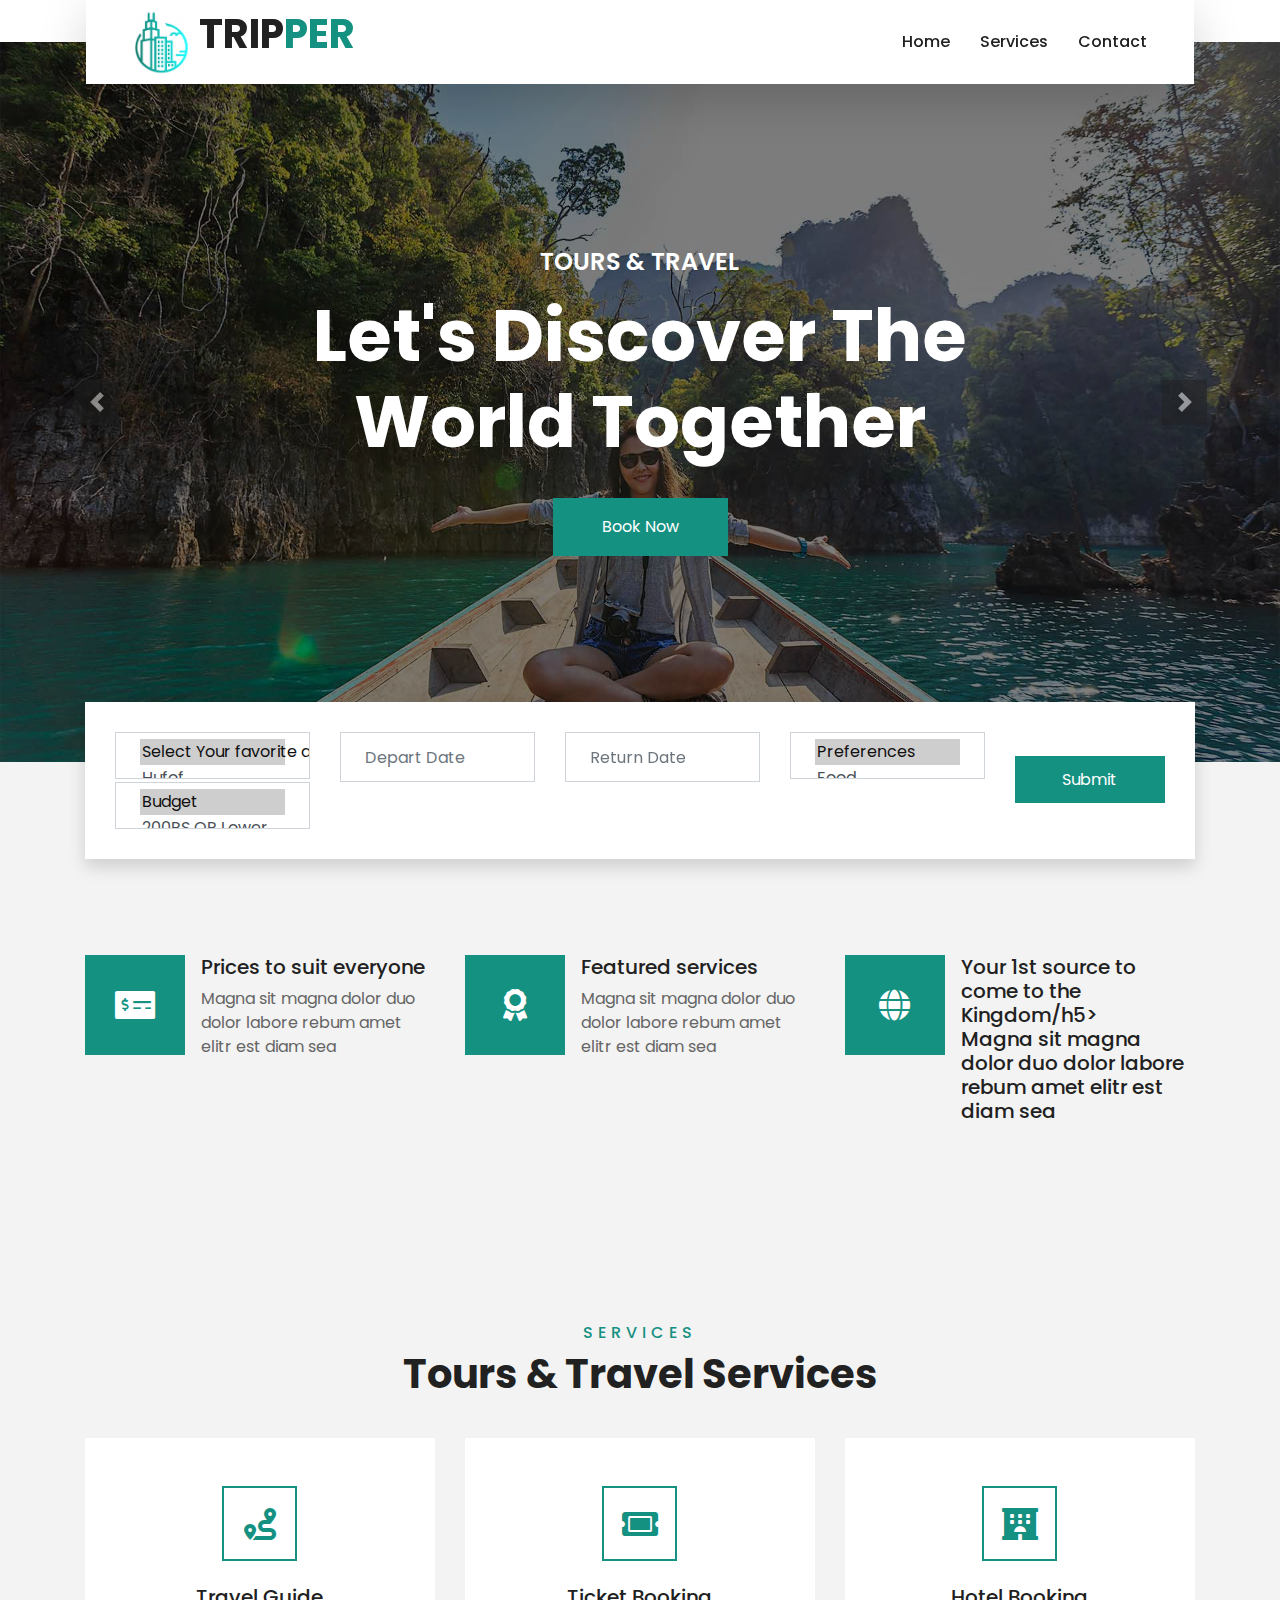
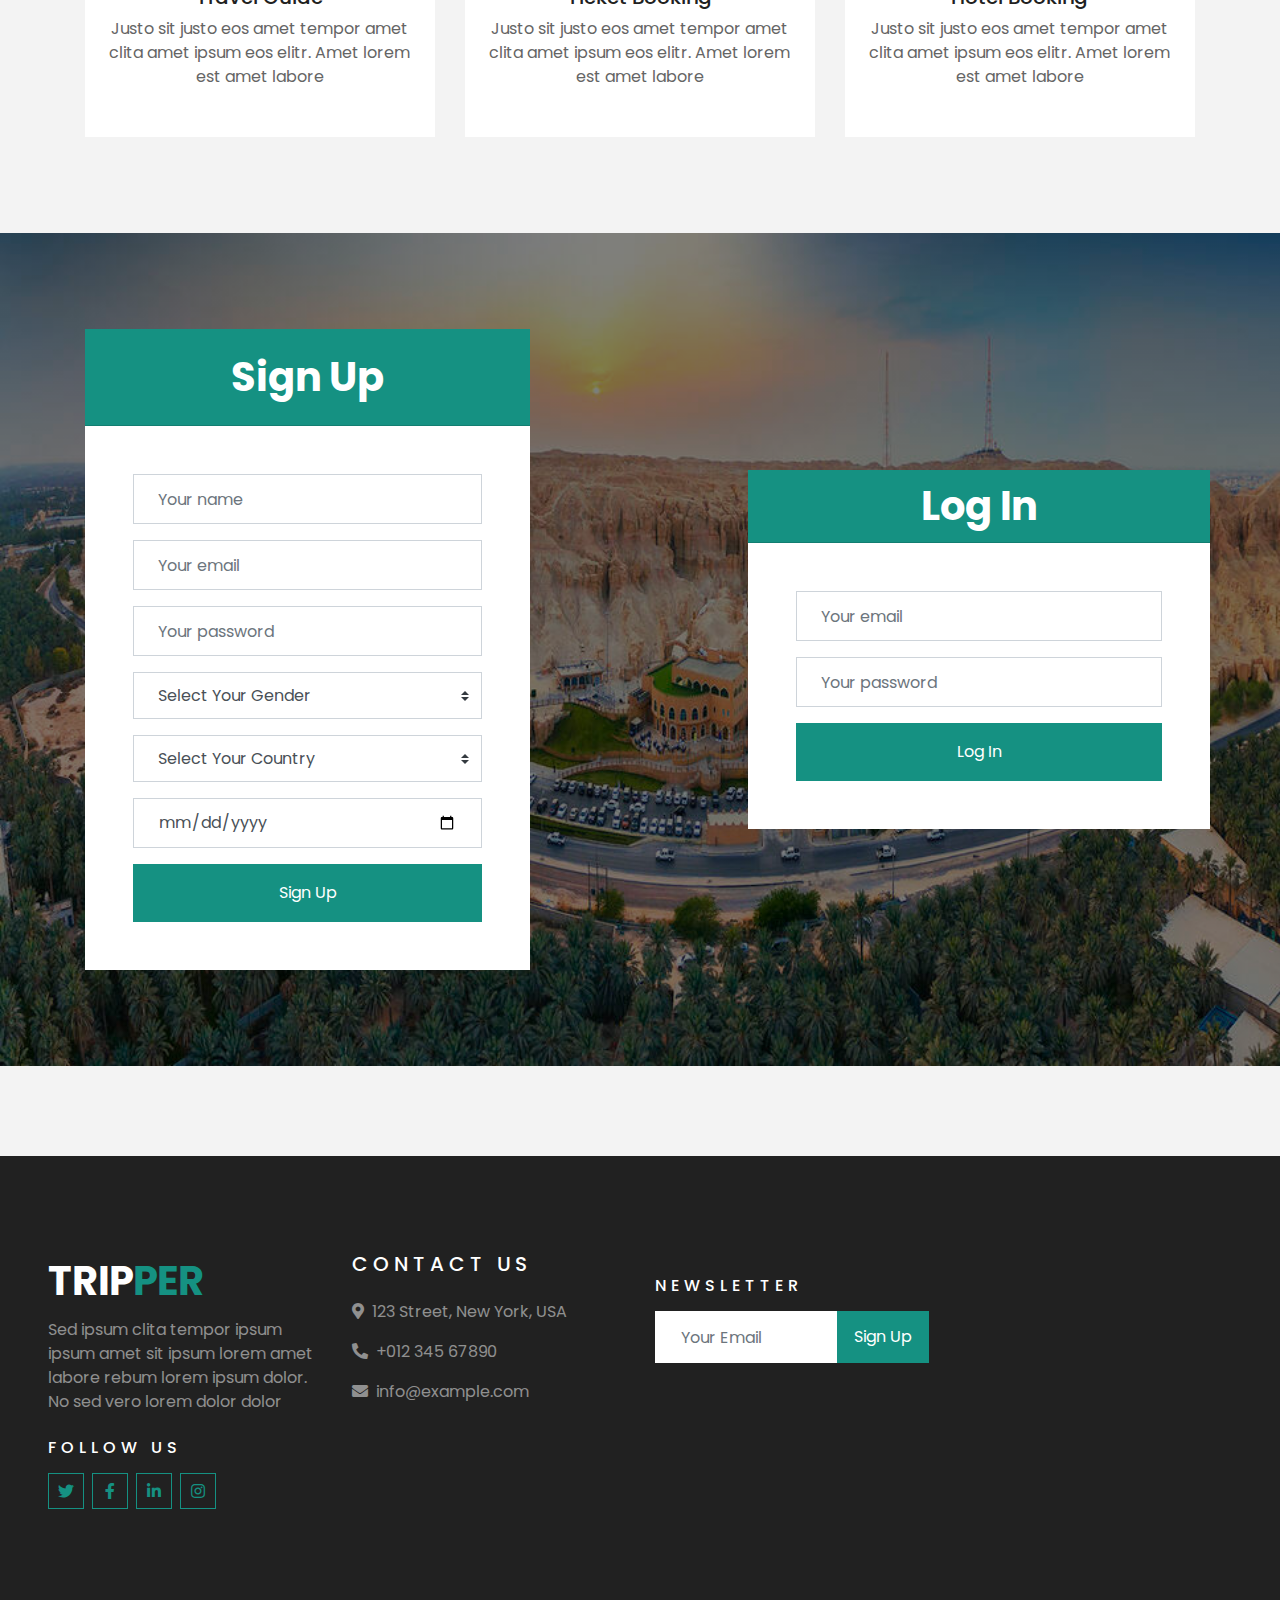
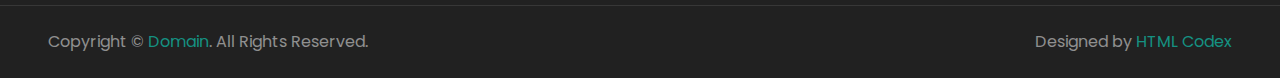
==== TripperTemplate/index.html @ 1fc5923b "Edit header" ====
<!DOCTYPE html>
<html lang="en">

<head>
    <meta charset="utf-8">
    <title>TRIPPER</title>
    <meta content="width=device-width, initial-scale=1.0" name="viewport">
    <meta content="Free HTML Templates" name="keywords">
    <meta content="Free HTML Templates" name="description">

    <!-- Favicon -->
    <link href="img/favicon.ico" rel="icon">

    <!-- Google Web Fonts -->
    <link rel="preconnect" href="https://fonts.gstatic.com">
    <link href="https://fonts.googleapis.com/css2?family=Poppins:wght@400;500;600;700&display=swap" rel="stylesheet"> 

    <!-- Font Awesome -->
    <link href="https://cdnjs.cloudflare.com/ajax/libs/font-awesome/5.10.0/css/all.min.css" rel="stylesheet">

    <!-- Libraries Stylesheet -->
    <link href="lib/owlcarousel/assets/owl.carousel.min.css" rel="stylesheet">
    <link href="lib/tempusdominus/css/tempusdominus-bootstrap-4.min.css" rel="stylesheet" />

    <!-- Customized Bootstrap Stylesheet -->
    <link href="css/style.css" rel="stylesheet">
</head>

<body>


    <!-- Navbar Start -->
    <div class="container-fluid position-relative nav-bar p-0">
        <div class="container-lg position-relative p-0 px-lg-3" style="z-index: 9;">
            <nav class="navbar navbar-expand-lg bg-light navbar-light shadow-lg py-3 py-lg-0 pl-3 pl-lg-5">
                <a href="" class="navbar-brand">
                    <div>
                        <img src="img/TripperLogoWithoutName.png" height="65px" width="55px" style="float: left; margin-right: 10px;">
                        <h1 class="m-0 text-primary" style="display: inline-block !important;"><span class="text-dark" style="display: inline-block!important;">TRIP</span>PER</h1>
                      </div>
                </a>
                <button type="button" class="navbar-toggler" data-toggle="collapse" data-target="#navbarCollapse">
                    <span class="navbar-toggler-icon"></span>
                </button>
                <div class="collapse navbar-collapse justify-content-between px-3" id="navbarCollapse">
                    <div class="navbar-nav ml-auto py-0">
                        <a href="index.html" class="nnav-item nav-link">Home</a>
                        <a href="service.html" class="nav-item nav-link">Services</a>
                        <a href="contact.html" class="nav-item nav-link">Contact</a>
                </div>
            </nav>
        </div>
    </div>
    <!-- Navbar End -->


    <!-- Carousel Start -->
    <div class="container-fluid p-0">
        <div id="header-carousel" class="carousel slide" data-ride="carousel">
            <div class="carousel-inner">
                <div class="carousel-item active">
                    <img class="w-100" src="img/carousel-1.jpg" alt="Image">
                    <div class="carousel-caption d-flex flex-column align-items-center justify-content-center">
                        <div class="p-3" style="max-width: 900px;">
                            <h4 class="text-white text-uppercase mb-md-3">Tours & Travel</h4>
                            <h1 class="display-3 text-white mb-md-4">Let's Discover The World Together</h1>
                            <a href="" class="btn btn-primary py-md-3 px-md-5 mt-2">Book Now</a>
                        </div>
                    </div>
                </div>
                <div class="carousel-item">
                    <img class="w-100" src="img/carousel-2.jpg" alt="Image">
                    <div class="carousel-caption d-flex flex-column align-items-center justify-content-center">
                        <div class="p-3" style="max-width: 900px;">
                            <h4 class="text-white text-uppercase mb-md-3">Tours & Travel</h4>
                            <h1 class="display-3 text-white mb-md-4">Discover Amazing Places With Us</h1>
                            <a href="" class="btn btn-primary py-md-3 px-md-5 mt-2">Book Now</a>
                        </div>
                    </div>
                </div>
            </div>
            <a class="carousel-control-prev" href="#header-carousel" data-slide="prev">
                <div class="btn btn-dark" style="width: 45px; height: 45px;">
                    <span class="carousel-control-prev-icon mb-n2"></span>
                </div>
            </a>
            <a class="carousel-control-next" href="#header-carousel" data-slide="next">
                <div class="btn btn-dark" style="width: 45px; height: 45px;">
                    <span class="carousel-control-next-icon mb-n2"></span>
                </div>
            </a>
        </div>
    </div>
    <!-- Carousel End -->


    <!-- Booking Start -->
    <div class="container-fluid booking mt-5 pb-5">
        <div class="container pb-5">
            <div class="bg-light shadow" style="padding: 30px;">
                <div class="row align-items-center" style="min-height: 60px;">
                    <div class="col-md-10">
                        <div class="row">
                            <div class="col-md-3">
                                <div class="mb-3 mb-md-0">
                                    <select class="custom-select px-4" style="height: 47px;" multiple>
                                        <option selected>Select Your favorite areas </option>
                                        <option value="Hufof">Hufof</option>
                                        <option value="Almubariz">Almubariz</option>
                                        <option value="Aleuyun">Aleuyun</option>
                                        <option value="Altaraf">Altaraf</option>
                                        <option value="Jafr">Jafr</option>
                                    </select>
                                </div>
                            </div>
                            <div class="col-md-3">
                                <div class="mb-3 mb-md-0">
                                    <div class="date" id="date1" data-target-input="nearest">
                                        <input type="text" class="form-control p-4 datetimepicker-input" placeholder="Depart Date" data-target="#date1" data-toggle="datetimepicker"/>
                                    </div>
                                </div>
                            </div>
                            <div class="col-md-3">
                                <div class="mb-3 mb-md-0">
                                    <div class="date" id="date2" data-target-input="nearest">
                                        <input type="text" class="form-control p-4 datetimepicker-input" placeholder="Return Date" data-target="#date2" data-toggle="datetimepicker"/>
                                    </div>
                                </div>
                            </div>
                            <div class="col-md-3">
                                <div class="mb-3 mb-md-0">
                                    <select class="custom-select px-4" style="height: 47px;" multiple>
                                        <option selected>Preferences</option>
                                        <option value="Food">Food</option>
                                        <option value="Sport">Sport</option>
                                        <option value="Entertainment">Entertainment</option>
                                        <option value="festival">festival</option>
                                    </select>
                                </div>
                            </div>
                            <div class="col-md-3">
                                <div class="mb-3 mb-md-0">
                                    <select class="custom-select px-4" style="height: 47px;" multiple>
                                        <option selected>Budget</option>
                                        <option value="Food">200RS OR Lower</option>
                                        <option value="Sport">Sport</option>
                                        <option value="Entertainment">Entertainment</option>
                                        <option value="festival">festival</option>
                                    </select>
                                </div>
                            </div>
                        </div>
                    </div>
                    <div class="col-md-2">
                        <button class="btn btn-primary btn-block" type="submit" style="height: 47px; margin-top: -2px;">Submit</button>
                    </div>
                </div>
            </div>
        </div>
    </div>
    <!-- Booking End -->

    <!-- Feature Start -->
    <div class="container-fluid pb-5">
        <div class="container pb-5">
            <div class="row">
                <div class="col-md-4">
                    <div class="d-flex mb-4 mb-lg-0">
                        <div class="d-flex flex-shrink-0 align-items-center justify-content-center bg-primary mr-3" style="height: 100px; width: 100px;">
                            <i class="fa fa-2x fa-money-check-alt text-white"></i>
                        </div>
                        <div class="d-flex flex-column">
                            <h5 class="">Prices to suit everyone</h5>
                            <p class="m-0">Magna sit magna dolor duo dolor labore rebum amet elitr est diam sea</p>
                        </div>
                    </div>
                </div>
                <div class="col-md-4">
                    <div class="d-flex mb-4 mb-lg-0">
                        <div class="d-flex flex-shrink-0 align-items-center justify-content-center bg-primary mr-3" style="height: 100px; width: 100px;">
                            <i class="fa fa-2x fa-award text-white"></i>
                        </div>
                        <div class="d-flex flex-column">
                            <h5 class="">Featured services</h5>
                            <p class="m-0">Magna sit magna dolor duo dolor labore rebum amet elitr est diam sea</p>
                        </div>
                    </div>
                </div>
                <div class="col-md-4">
                    <div class="d-flex mb-4 mb-lg-0">
                        <div class="d-flex flex-shrink-0 align-items-center justify-content-center bg-primary mr-3" style="height: 100px; width: 100px;">
                            <i class="fa fa-2x fa-globe text-white"></i>
                        </div>
                        <div class="d-flex flex-column">
                            <h5 class="">Your 1st source to come to the Kingdom/h5>
                            <p class="m-0">Magna sit magna dolor duo dolor labore rebum amet elitr est diam sea</p>
                        </div>
                    </div>
                </div>
            </div>
        </div>
    </div>
    <!-- Feature End -->



    <!-- Service Start -->
    <div class="container-fluid py-5">
        <div class="container pt-5 pb-3">
            <div class="text-center mb-3 pb-3">
                <h6 class="text-primary text-uppercase" style="letter-spacing: 5px;">Services</h6>
                <h1>Tours & Travel Services</h1>
            </div>
            <div class="row">
                <div class="col-lg-4 col-md-6 mb-4">
                    <div class="service-item bg-white text-center mb-2 py-5 px-4">
                        <i class="fa fa-2x fa-route mx-auto mb-4"></i>
                        <h5 class="mb-2">Travel Guide</h5>
                        <p class="m-0">Justo sit justo eos amet tempor amet clita amet ipsum eos elitr. Amet lorem est amet labore</p>
                    </div>
                </div>
                <div class="col-lg-4 col-md-6 mb-4">
                    <div class="service-item bg-white text-center mb-2 py-5 px-4">
                        <i class="fa fa-2x fa-ticket-alt mx-auto mb-4"></i>
                        <h5 class="mb-2">Ticket Booking</h5>
                        <p class="m-0">Justo sit justo eos amet tempor amet clita amet ipsum eos elitr. Amet lorem est amet labore</p>
                    </div>
                </div>
                <div class="col-lg-4 col-md-6 mb-4">
                    <div class="service-item bg-white text-center mb-2 py-5 px-4">
                        <i class="fa fa-2x fa-hotel mx-auto mb-4"></i>
                        <h5 class="mb-2">Hotel Booking</h5>
                        <p class="m-0">Justo sit justo eos amet tempor amet clita amet ipsum eos elitr. Amet lorem est amet labore</p>
                    </div>
                </div>
            </div>
        </div>
    </div>
    <!-- Service End -->


 
    <!-- Registration Start -->
    <div class="container-fluid bg-registration py-5"  >
        <div class="container py-5">
            <div class="row align-items-center">
                
                <div class="col-lg-5" >
                    <div class="card border-0">
                        <div class="card-header bg-primary text-center p-4">
                            <h1 class="text-white m-0">Sign Up </h1>
                        </div>
                        <div class="card-body rounded-bottom bg-white p-5">
                            <form>
                                <div class="form-group">
                                    <input type="text" class="form-control p-4" placeholder="Your name" required="required" />
                                </div>
                                <div class="form-group">
                                    <input type="email" class="form-control p-4" placeholder="Your email" required="required" />
                                </div>
                                <div class="form-group">
                                    <input type="password" class="form-control p-4" placeholder="Your password" required="required" />
                                </div>
                                <div class="form-group">
                                    <select class="custom-select px-4" style="height: 47px;">
                                        <option selected>Select Your Gender </option>
                                        <option value="1">Male</option>
                                        <option value="2">Female</option>
                                    </select>
                                </div>
                                <div class="form-group">
                                    <select class="custom-select px-4" style="height: 47px;">
                                    <option selected>Select Your Country </option>
                                    <option value="1">Saudi Arabia</option>
                                    <option value="2">Egypt</option>
                                    <option value="4">Qatar</option>
                                    <option value="5">United States</option>
                                    <option value="6">The UEA</option>
                                    </select>
                                </div>
                                <div class="form-group">
                                    <input type="date" class="form-control p-4" name="birthDay" id="birthDay"placeholder="Enter Your Birthday" required="required">
                            </div>
                                
                                <div>
                                    <button class="btn btn-primary btn-block py-3" type="submit">Sign Up</button>
                                </div>
                            </form>
                        </div>
                    </div>
                </div>
                <div class="card border-0" style="margin-left: auto;">
                    <div class="card-header bg-primary text-center p-44">
                        <h1 class="text-white m-0">Log In</h1>
                    </div>
                    <div class="card-body rounded-bottom bg-white p-5">
                        <form>
                            
                            <div class="form-group">
                                <input type="email" class="form-control p-4" placeholder="Your email" required="required" />
                            </div>
                            <div class="form-group">
                                <input type="password" class="form-control p-4" placeholder="Your password" required="required" />
                            </div>
                            
                            <div>
                                <button class="btn btn-primary btn-block py-3" type="submit">Log In</button>
                            </div>
                        </form>
                    </div>
                </div>
            </div>
        </div>
    </div>
    <!-- Registration End -->


    <!-- Footer Start -->
    <div class="container-fluid bg-dark text-white-50 py-5 px-sm-3 px-lg-5" style="margin-top: 90px;">
        <div class="row pt-5">
            <div class="col-lg-3 col-md-6 mb-5">
                <a href="" class="navbar-brand">
                    <h1 class="text-primary"><span class="text-white">TRIP</span>PER</h1>
                </a>
                <p>Sed ipsum clita tempor ipsum ipsum amet sit ipsum lorem amet labore rebum lorem ipsum dolor. No sed vero lorem dolor dolor</p>
                <h6 class="text-white text-uppercase mt-4 mb-3" style="letter-spacing: 5px;">Follow Us</h6>
                <div class="d-flex justify-content-start">
                    <a class="btn btn-outline-primary btn-square mr-2" href="#"><i class="fab fa-twitter"></i></a>
                    <a class="btn btn-outline-primary btn-square mr-2" href="#"><i class="fab fa-facebook-f"></i></a>
                    <a class="btn btn-outline-primary btn-square mr-2" href="#"><i class="fab fa-linkedin-in"></i></a>
                    <a class="btn btn-outline-primary btn-square" href="#"><i class="fab fa-instagram"></i></a>
                </div>
            </div>
            <div class="col-lg-3 col-md-6 mb-5">
                <h5 class="text-white text-uppercase mb-4" style="letter-spacing: 5px;">Contact Us</h5>
                <p><i class="fa fa-map-marker-alt mr-2"></i>123 Street, New York, USA</p>
                <p><i class="fa fa-phone-alt mr-2"></i>+012 345 67890</p>
                <p><i class="fa fa-envelope mr-2"></i>info@example.com</p>
                
            </div><div class="col-lg-3 col-md-6 mb-5">
                
                <h6 class="text-white text-uppercase mt-4 mb-3" style="letter-spacing: 5px;">Newsletter</h6>
                <div class="w-100">
                    <div class="input-group">
                        <input type="text" class="form-control border-light" style="padding: 25px;" placeholder="Your Email">
                        <div class="input-group-append">
                            <button class="btn btn-primary px-3">Sign Up</button>
                        </div>
                    </div>
                </div>
            </div>
        </div>
    </div>
    <div class="container-fluid bg-dark text-white border-top py-4 px-sm-3 px-md-5" style="border-color: rgba(256, 256, 256, .1) !important;">
        <div class="row">
            <div class="col-lg-6 text-center text-md-left mb-3 mb-md-0">
                <p class="m-0 text-white-50">Copyright &copy; <a href="#">Domain</a>. All Rights Reserved.</a>
                </p>
            </div>
            <div class="col-lg-6 text-center text-md-right">
                <p class="m-0 text-white-50">Designed by <a href="https://htmlcodex.com">HTML Codex</a>
                </p>
            </div>
        </div>
    </div>
    <!-- Footer End -->


    <!-- Back to Top -->
    <a href="#" class="btn btn-lg btn-primary btn-lg-square back-to-top"><i class="fa fa-angle-double-up"></i></a>


    <!-- JavaScript Libraries -->
    <script src="https://code.jquery.com/jquery-3.4.1.min.js"></script>
    <script src="https://stackpath.bootstrapcdn.com/bootstrap/4.4.1/js/bootstrap.bundle.min.js"></script>
    <script src="lib/easing/easing.min.js"></script>
    <script src="lib/owlcarousel/owl.carousel.min.js"></script>
    <script src="lib/tempusdominus/js/moment.min.js"></script>
    <script src="lib/tempusdominus/js/moment-timezone.min.js"></script>
    <script src="lib/tempusdominus/js/tempusdominus-bootstrap-4.min.js"></script>

    <!-- Contact Javascript File -->
    <script src="mail/jqBootstrapValidation.min.js"></script>
    <script src="mail/contact.js"></script>

    <!-- Template Javascript -->
    <script src="js/main.js"></script>
</body>
</html>
---- TripperTemplate/css/style.css ----
:root {
  --blue: #007bff;
  --indigo: #6610f2;
  --purple: #6f42c1;
  --pink: #e83e8c;
  --red: #dc3545;
  --orange: #fd7e14;
  --yellow: #ffc107;
  --green:whitesmoke;
  --teal: #20c997;
  --cyan: #17a2b8;
  --white: #fff;
  --gray: #6c757d;
  --gray-dark: #343a40;
  --primary:#159182;
  --secondary: #f4faec;
  --success:whitesmoke;
  --info: #17a2b8;
  --warning: #ffc107;
  --danger: #dc3545;
  --light: #FFFFFF;
  --dark: #212121;
  --breakpoint-xs: 0;
  --breakpoint-sm: 576px;
  --breakpoint-md: 768px;
  --breakpoint-lg: 992px;
  --breakpoint-xl: 1200px;
  --font-family-sans-serif: "Poppins", sans-serif;
  --font-family-monospace: SFMono-Regular, Menlo, Monaco, Consolas, "Liberation Mono", "Courier New", monospace;
}

*,
*::before,
*::after {
  box-sizing: border-box;
}

html {
  font-family: sans-serif;
  line-height: 1.15;
  -webkit-text-size-adjust: 100%;
  -webkit-tap-highlight-color: rgba(0, 0, 0, 0);
}

article, aside, figcaption, figure, footer, header, hgroup, main, nav, section {
  display: block;
}

body {
  margin: 0;
  font-family: "Poppins", sans-serif;
  font-size: 1rem;
  font-weight: 400;
  line-height: 1.5;
  color: #656565;
  text-align: left;
  background-color: #F3F3F3;
}

[tabindex="-1"]:focus:not(:focus-visible) {
  outline: 0 !important;
}

hr {
  box-sizing: content-box;
  height: 0;
  overflow: visible;
}

h1, h2, h3, h4, h5, h6 {
  margin-top: 0;
  margin-bottom: 0.5rem;
}

p {
  margin-top: 0;
  margin-bottom: 1rem;
}

abbr[title],
abbr[data-original-title] {
  text-decoration: underline;
  text-decoration: underline dotted;
  cursor: help;
  border-bottom: 0;
  text-decoration-skip-ink: none;
}

address {
  margin-bottom: 1rem;
  font-style: normal;
  line-height: inherit;
}

ol,
ul,
dl {
  margin-top: 0;
  margin-bottom: 1rem;
}

ol ol,
ul ul,
ol ul,
ul ol {
  margin-bottom: 0;
}

dt {
  font-weight: 700;
}

dd {
  margin-bottom: .5rem;
  margin-left: 0;
}

blockquote {
  margin: 0 0 1rem;
}

b,
strong {
  font-weight: bolder;
}

small {
  font-size: 80%;
}

sub,
sup {
  position: relative;
  font-size: 75%;
  line-height: 0;
  vertical-align: baseline;
}

sub {
  bottom: -.25em;
}

sup {
  top: -.5em;
}

a {
  color:#159182;
  text-decoration: none;
  background-color: transparent;
}

a:hover {
  color: #19c0b8;
  text-decoration: underline;
}

a:not([href]):not([class]) {
  color: inherit;
  text-decoration: none;
}

a:not([href]):not([class]):hover {
  color: inherit;
  text-decoration: none;
}

pre,
code,
kbd,
samp {
  font-family: SFMono-Regular, Menlo, Monaco, Consolas, "Liberation Mono", "Courier New", monospace;
  font-size: 1em;
}

pre {
  margin-top: 0;
  margin-bottom: 1rem;
  overflow: auto;
  -ms-overflow-style: scrollbar;
}

figure {
  margin: 0 0 1rem;
}

img {
  vertical-align: middle;
  border-style: none;
}

svg {
  overflow: hidden;
  vertical-align: middle;
}

table {
  border-collapse: collapse;
}

caption {
  padding-top: 0.75rem;
  padding-bottom: 0.75rem;
  color: #6c757d;
  text-align: left;
  caption-side: bottom;
}

th {
  text-align: inherit;
  text-align: -webkit-match-parent;
}

label {
  display: inline-block;
  margin-bottom: 0.5rem;
}

button {
  border-radius: 0;
}

button:focus {
  outline: 1px dotted;
  outline: 5px auto -webkit-focus-ring-color;
}

input,
button,
select,
optgroup,
textarea {
  margin: 0;
  font-family: inherit;
  font-size: inherit;
  line-height: inherit;
}

button,
input {
  overflow: visible;
}

button,
select {
  text-transform: none;
}

[role="button"] {
  cursor: pointer;
}

select {
  word-wrap: normal;
}

button,
[type="button"],
[type="reset"],
[type="submit"] {
  -webkit-appearance: button;
}

button:not(:disabled),
[type="button"]:not(:disabled),
[type="reset"]:not(:disabled),
[type="submit"]:not(:disabled) {
  cursor: pointer;
}

button::-moz-focus-inner,
[type="button"]::-moz-focus-inner,
[type="reset"]::-moz-focus-inner,
[type="submit"]::-moz-focus-inner {
  padding: 0;
  border-style: none;
}

input[type="radio"],
input[type="checkbox"] {
  box-sizing: border-box;
  padding: 0;
}

textarea {
  overflow: auto;
  resize: vertical;
}

fieldset {
  min-width: 0;
  padding: 0;
  margin: 0;
  border: 0;
}

legend {
  display: block;
  width: 100%;
  max-width: 100%;
  padding: 0;
  margin-bottom: .5rem;
  font-size: 1.5rem;
  line-height: inherit;
  color: inherit;
  white-space: normal;
}

@media (max-width: 1200px) {
  legend {
    font-size: calc(1.275rem + 0.3vw) ;
  }
}

progress {
  vertical-align: baseline;
}

[type="number"]::-webkit-inner-spin-button,
[type="number"]::-webkit-outer-spin-button {
  height: auto;
}

[type="search"] {
  outline-offset: -2px;
  -webkit-appearance: none;
}

[type="search"]::-webkit-search-decoration {
  -webkit-appearance: none;
}

::-webkit-file-upload-button {
  font: inherit;
  -webkit-appearance: button;
}

output {
  display: inline-block;
}

summary {
  display: list-item;
  cursor: pointer;
}

template {
  display: none;
}

[hidden] {
  display: none !important;
}

h1, h2, h3, h4, h5, h6,
.h1, .h2, .h3, .h4, .h5, .h6 {
  margin-bottom: 0.5rem;
  font-weight: 500;
  line-height: 1.2;
  color: #212121;
}

h1, .h1 {
  font-size: 2.5rem;
}

@media (max-width: 1200px) {
  h1, .h1 {
    font-size: calc(1.375rem + 1.5vw) ;
  }
}

h2, .h2 {
  font-size: 2rem;
}

@media (max-width: 1200px) {
  h2, .h2 {
    font-size: calc(1.325rem + 0.9vw) ;
  }
}

h3, .h3 {
  font-size: 1.75rem;
}

@media (max-width: 1200px) {
  h3, .h3 {
    font-size: calc(1.3rem + 0.6vw) ;
  }
}

h4, .h4 {
  font-size: 1.5rem;
}

@media (max-width: 1200px) {
  h4, .h4 {
    font-size: calc(1.275rem + 0.3vw) ;
  }
}

h5, .h5 {
  font-size: 1.25rem;
}

h6, .h6 {
  font-size: 1rem;
}

.lead {
  font-size: 1.25rem;
  font-weight: 300;
}

.display-1 {
  font-size: 6rem;
  font-weight: 300;
  line-height: 1.2;
}

@media (max-width: 1200px) {
  .display-1 {
    font-size: calc(1.725rem + 5.7vw) ;
  }
}

.display-2 {
  font-size: 5.5rem;
  font-weight: 300;
  line-height: 1.2;
}

@media (max-width: 1200px) {
  .display-2 {
    font-size: calc(1.675rem + 5.1vw) ;
  }
}

.display-3 {
  font-size: 4.5rem;
  font-weight: 300;
  line-height: 1.2;
}

@media (max-width: 1200px) {
  .display-3 {
    font-size: calc(1.575rem + 3.9vw) ;
  }
}

.display-4 {
  font-size: 3.5rem;
  font-weight: 300;
  line-height: 1.2;
}

@media (max-width: 1200px) {
  .display-4 {
    font-size: calc(1.475rem + 2.7vw) ;
  }
}

hr {
  margin-top: 1rem;
  margin-bottom: 1rem;
  border: 0;
  border-top: 1px solid rgba(0, 0, 0, 0.1);
}

small,
.small {
  font-size: 80%;
  font-weight: 400;
}

mark,
.mark {
  padding: 0.2em;
  background-color: #fcf8e3;
}

.list-unstyled {
  padding-left: 0;
  list-style: none;
}

.list-inline {
  padding-left: 0;
  list-style: none;
}

.list-inline-item {
  display: inline-block;
}

.list-inline-item:not(:last-child) {
  margin-right: 0.5rem;
}

.initialism {
  font-size: 90%;
  text-transform: uppercase;
}

.blockquote {
  margin-bottom: 1rem;
  font-size: 1.25rem;
}

.blockquote-footer {
  display: block;
  font-size: 80%;
  color: #6c757d;
}

.blockquote-footer::before {
  content: "\2014\00A0";
}

.img-fluid {
  max-width: 100%;
  height: auto;
}

.img-thumbnail {
  padding: 0.25rem;
  background-color: #F3F3F3;
  border: 1px solid #dee2e6;
  max-width: 100%;
  height: auto;
}

.figure {
  display: inline-block;
}

.figure-img {
  margin-bottom: 0.5rem;
  line-height: 1;
}

.figure-caption {
  font-size: 90%;
  color: #6c757d;
}

code {
  font-size: 87.5%;
  color: #e83e8c;
  word-wrap: break-word;
}

a > code {
  color: inherit;
}

kbd {
  padding: 0.2rem 0.4rem;
  font-size: 87.5%;
  color: #fff;
  background-color: #212529;
}

kbd kbd {
  padding: 0;
  font-size: 100%;
  font-weight: 700;
}

pre {
  display: block;
  font-size: 87.5%;
  color: #212529;
}

pre code {
  font-size: inherit;
  color: inherit;
  word-break: normal;
}

.pre-scrollable {
  max-height: 340px;
  overflow-y: scroll;
}

.container,
.container-fluid,
.container-sm,
.container-md,
.container-lg,
.container-xl {
  width: 100%;
  padding-right: 15px;
  padding-left: 15px;
  margin-right: auto;
  margin-left: auto;
}

@media (min-width: 576px) {
  .container, .container-sm {
    max-width: 540px;
  }
}

@media (min-width: 768px) {
  .container, .container-sm, .container-md {
    max-width: 720px;
  }
}

@media (min-width: 992px) {
  .container, .container-sm, .container-md, .container-lg {
    max-width: 960px;
  }
}

@media (min-width: 1200px) {
  .container, .container-sm, .container-md, .container-lg, .container-xl {
    max-width: 1140px;
  }
}

.row {
  display: flex;
  flex-wrap: wrap;
  margin-right: -15px;
  margin-left: -15px;
}

.no-gutters {
  margin-right: 0;
  margin-left: 0;
}

.no-gutters > .col,
.no-gutters > [class*="col-"] {
  padding-right: 0;
  padding-left: 0;
}

.col-1, .col-2, .col-3, .col-4, .col-5, .col-6, .col-7, .col-8, .col-9, .col-10, .col-11, .col-12, .col,
.col-auto, .col-sm-1, .col-sm-2, .col-sm-3, .col-sm-4, .col-sm-5, .col-sm-6, .col-sm-7, .col-sm-8, .col-sm-9, .col-sm-10, .col-sm-11, .col-sm-12, .col-sm,
.col-sm-auto, .col-md-1, .col-md-2, .col-md-3, .col-md-4, .col-md-5, .col-md-6, .col-md-7, .col-md-8, .col-md-9, .col-md-10, .col-md-11, .col-md-12, .col-md,
.col-md-auto, .col-lg-1, .col-lg-2, .col-lg-3, .col-lg-4, .col-lg-5, .col-lg-6, .col-lg-7, .col-lg-8, .col-lg-9, .col-lg-10, .col-lg-11, .col-lg-12, .col-lg,
.col-lg-auto, .col-xl-1, .col-xl-2, .col-xl-3, .col-xl-4, .col-xl-5, .col-xl-6, .col-xl-7, .col-xl-8, .col-xl-9, .col-xl-10, .col-xl-11, .col-xl-12, .col-xl,
.col-xl-auto {
  position: relative;
  width: 100%;
  padding-right: 15px;
  padding-left: 15px;
}

.col {
  flex-basis: 0;
  flex-grow: 1;
  max-width: 100%;
}

.row-cols-1 > * {
  flex: 0 0 100%;
  max-width: 100%;
}

.row-cols-2 > * {
  flex: 0 0 50%;
  max-width: 50%;
}

.row-cols-3 > * {
  flex: 0 0 33.33333%;
  max-width: 33.33333%;
}

.row-cols-4 > * {
  flex: 0 0 25%;
  max-width: 25%;
}

.row-cols-5 > * {
  flex: 0 0 20%;
  max-width: 20%;
}

.row-cols-6 > * {
  flex: 0 0 16.66667%;
  max-width: 16.66667%;
}

.col-auto {
  flex: 0 0 auto;
  width: auto;
  max-width: 100%;
}

.col-1 {
  flex: 0 0 8.33333%;
  max-width: 8.33333%;
}

.col-2 {
  flex: 0 0 16.66667%;
  max-width: 16.66667%;
}

.col-3 {
  flex: 0 0 25%;
  max-width: 25%;
}

.col-4 {
  flex: 0 0 33.33333%;
  max-width: 33.33333%;
}

.col-5 {
  flex: 0 0 41.66667%;
  max-width: 41.66667%;
}

.col-6 {
  flex: 0 0 50%;
  max-width: 50%;
}

.col-7 {
  flex: 0 0 58.33333%;
  max-width: 58.33333%;
}

.col-8 {
  flex: 0 0 66.66667%;
  max-width: 66.66667%;
}

.col-9 {
  flex: 0 0 75%;
  max-width: 75%;
}

.col-10 {
  flex: 0 0 83.33333%;
  max-width: 83.33333%;
}

.col-11 {
  flex: 0 0 91.66667%;
  max-width: 91.66667%;
}

.col-12 {
  flex: 0 0 100%;
  max-width: 100%;
}

.order-first {
  order: -1;
}

.order-last {
  order: 13;
}

.order-0 {
  order: 0;
}

.order-1 {
  order: 1;
}

.order-2 {
  order: 2;
}

.order-3 {
  order: 3;
}

.order-4 {
  order: 4;
}

.order-5 {
  order: 5;
}

.order-6 {
  order: 6;
}

.order-7 {
  order: 7;
}

.order-8 {
  order: 8;
}

.order-9 {
  order: 9;
}

.order-10 {
  order: 10;
}

.order-11 {
  order: 11;
}

.order-12 {
  order: 12;
}

.offset-1 {
  margin-left: 8.33333%;
}

.offset-2 {
  margin-left: 16.66667%;
}

.offset-3 {
  margin-left: 25%;
}

.offset-4 {
  margin-left: 33.33333%;
}

.offset-5 {
  margin-left: 41.66667%;
}

.offset-6 {
  margin-left: 50%;
}

.offset-7 {
  margin-left: 58.33333%;
}

.offset-8 {
  margin-left: 66.66667%;
}

.offset-9 {
  margin-left: 75%;
}

.offset-10 {
  margin-left: 83.33333%;
}

.offset-11 {
  margin-left: 91.66667%;
}

@media (min-width: 576px) {
  .col-sm {
    flex-basis: 0;
    flex-grow: 1;
    max-width: 100%;
  }
  .row-cols-sm-1 > * {
    flex: 0 0 100%;
    max-width: 100%;
  }
  .row-cols-sm-2 > * {
    flex: 0 0 50%;
    max-width: 50%;
  }
  .row-cols-sm-3 > * {
    flex: 0 0 33.33333%;
    max-width: 33.33333%;
  }
  .row-cols-sm-4 > * {
    flex: 0 0 25%;
    max-width: 25%;
  }
  .row-cols-sm-5 > * {
    flex: 0 0 20%;
    max-width: 20%;
  }
  .row-cols-sm-6 > * {
    flex: 0 0 16.66667%;
    max-width: 16.66667%;
  }
  .col-sm-auto {
    flex: 0 0 auto;
    width: auto;
    max-width: 100%;
  }
  .col-sm-1 {
    flex: 0 0 8.33333%;
    max-width: 8.33333%;
  }
  .col-sm-2 {
    flex: 0 0 16.66667%;
    max-width: 16.66667%;
  }
  .col-sm-3 {
    flex: 0 0 25%;
    max-width: 25%;
  }
  .col-sm-4 {
    flex: 0 0 33.33333%;
    max-width: 33.33333%;
  }
  .col-sm-5 {
    flex: 0 0 41.66667%;
    max-width: 41.66667%;
  }
  .col-sm-6 {
    flex: 0 0 50%;
    max-width: 50%;
  }
  .col-sm-7 {
    flex: 0 0 58.33333%;
    max-width: 58.33333%;
  }
  .col-sm-8 {
    flex: 0 0 66.66667%;
    max-width: 66.66667%;
  }
  .col-sm-9 {
    flex: 0 0 75%;
    max-width: 75%;
  }
  .col-sm-10 {
    flex: 0 0 83.33333%;
    max-width: 83.33333%;
  }
  .col-sm-11 {
    flex: 0 0 91.66667%;
    max-width: 91.66667%;
  }
  .col-sm-12 {
    flex: 0 0 100%;
    max-width: 100%;
  }
  .order-sm-first {
    order: -1;
  }
  .order-sm-last {
    order: 13;
  }
  .order-sm-0 {
    order: 0;
  }
  .order-sm-1 {
    order: 1;
  }
  .order-sm-2 {
    order: 2;
  }
  .order-sm-3 {
    order: 3;
  }
  .order-sm-4 {
    order: 4;
  }
  .order-sm-5 {
    order: 5;
  }
  .order-sm-6 {
    order: 6;
  }
  .order-sm-7 {
    order: 7;
  }
  .order-sm-8 {
    order: 8;
  }
  .order-sm-9 {
    order: 9;
  }
  .order-sm-10 {
    order: 10;
  }
  .order-sm-11 {
    order: 11;
  }
  .order-sm-12 {
    order: 12;
  }
  .offset-sm-0 {
    margin-left: 0;
  }
  .offset-sm-1 {
    margin-left: 8.33333%;
  }
  .offset-sm-2 {
    margin-left: 16.66667%;
  }
  .offset-sm-3 {
    margin-left: 25%;
  }
  .offset-sm-4 {
    margin-left: 33.33333%;
  }
  .offset-sm-5 {
    margin-left: 41.66667%;
  }
  .offset-sm-6 {
    margin-left: 50%;
  }
  .offset-sm-7 {
    margin-left: 58.33333%;
  }
  .offset-sm-8 {
    margin-left: 66.66667%;
  }
  .offset-sm-9 {
    margin-left: 75%;
  }
  .offset-sm-10 {
    margin-left: 83.33333%;
  }
  .offset-sm-11 {
    margin-left: 91.66667%;
  }
}

@media (min-width: 768px) {
  .col-md {
    flex-basis: 0;
    flex-grow: 1;
    max-width: 100%;
  }
  .row-cols-md-1 > * {
    flex: 0 0 100%;
    max-width: 100%;
  }
  .row-cols-md-2 > * {
    flex: 0 0 50%;
    max-width: 50%;
  }
  .row-cols-md-3 > * {
    flex: 0 0 33.33333%;
    max-width: 33.33333%;
  }
  .row-cols-md-4 > * {
    flex: 0 0 25%;
    max-width: 25%;
  }
  .row-cols-md-5 > * {
    flex: 0 0 20%;
    max-width: 20%;
  }
  .row-cols-md-6 > * {
    flex: 0 0 16.66667%;
    max-width: 16.66667%;
  }
  .col-md-auto {
    flex: 0 0 auto;
    width: auto;
    max-width: 100%;
  }
  .col-md-1 {
    flex: 0 0 8.33333%;
    max-width: 8.33333%;
  }
  .col-md-2 {
    flex: 0 0 16.66667%;
    max-width: 16.66667%;
  }
  .col-md-3 {
    flex: 0 0 25%;
    max-width: 25%;
  }
  .col-md-4 {
    flex: 0 0 33.33333%;
    max-width: 33.33333%;
  }
  .col-md-5 {
    flex: 0 0 41.66667%;
    max-width: 41.66667%;
  }
  .col-md-6 {
    flex: 0 0 50%;
    max-width: 50%;
  }
  .col-md-7 {
    flex: 0 0 58.33333%;
    max-width: 58.33333%;
  }
  .col-md-8 {
    flex: 0 0 66.66667%;
    max-width: 66.66667%;
  }
  .col-md-9 {
    flex: 0 0 75%;
    max-width: 75%;
  }
  .col-md-10 {
    flex: 0 0 83.33333%;
    max-width: 83.33333%;
  }
  .col-md-11 {
    flex: 0 0 91.66667%;
    max-width: 91.66667%;
  }
  .col-md-12 {
    flex: 0 0 100%;
    max-width: 100%;
  }
  .order-md-first {
    order: -1;
  }
  .order-md-last {
    order: 13;
  }
  .order-md-0 {
    order: 0;
  }
  .order-md-1 {
    order: 1;
  }
  .order-md-2 {
    order: 2;
  }
  .order-md-3 {
    order: 3;
  }
  .order-md-4 {
    order: 4;
  }
  .order-md-5 {
    order: 5;
  }
  .order-md-6 {
    order: 6;
  }
  .order-md-7 {
    order: 7;
  }
  .order-md-8 {
    order: 8;
  }
  .order-md-9 {
    order: 9;
  }
  .order-md-10 {
    order: 10;
  }
  .order-md-11 {
    order: 11;
  }
  .order-md-12 {
    order: 12;
  }
  .offset-md-0 {
    margin-left: 0;
  }
  .offset-md-1 {
    margin-left: 8.33333%;
  }
  .offset-md-2 {
    margin-left: 16.66667%;
  }
  .offset-md-3 {
    margin-left: 25%;
  }
  .offset-md-4 {
    margin-left: 33.33333%;
  }
  .offset-md-5 {
    margin-left: 41.66667%;
  }
  .offset-md-6 {
    margin-left: 50%;
  }
  .offset-md-7 {
    margin-left: 58.33333%;
  }
  .offset-md-8 {
    margin-left: 66.66667%;
  }
  .offset-md-9 {
    margin-left: 75%;
  }
  .offset-md-10 {
    margin-left: 83.33333%;
  }
  .offset-md-11 {
    margin-left: 91.66667%;
  }
}

@media (min-width: 992px) {
  .col-lg {
    flex-basis: 0;
    flex-grow: 1;
    max-width: 100%;
  }
  .row-cols-lg-1 > * {
    flex: 0 0 100%;
    max-width: 100%;
  }
  .row-cols-lg-2 > * {
    flex: 0 0 50%;
    max-width: 50%;
  }
  .row-cols-lg-3 > * {
    flex: 0 0 33.33333%;
    max-width: 33.33333%;
  }
  .row-cols-lg-4 > * {
    flex: 0 0 25%;
    max-width: 25%;
  }
  .row-cols-lg-5 > * {
    flex: 0 0 20%;
    max-width: 20%;
  }
  .row-cols-lg-6 > * {
    flex: 0 0 16.66667%;
    max-width: 16.66667%;
  }
  .col-lg-auto {
    flex: 0 0 auto;
    width: auto;
    max-width: 100%;
  }
  .col-lg-1 {
    flex: 0 0 8.33333%;
    max-width: 8.33333%;
  }
  .col-lg-2 {
    flex: 0 0 16.66667%;
    max-width: 16.66667%;
  }
  .col-lg-3 {
    flex: 0 0 25%;
    max-width: 25%;
  }
  .col-lg-4 {
    flex: 0 0 33.33333%;
    max-width: 33.33333%;
  }
  .col-lg-5 {
    flex: 0 0 41.66667%;
    max-width: 41.66667%;
  }
  .col-lg-6 {
    flex: 0 0 50%;
    max-width: 50%;
  }
  .col-lg-7 {
    flex: 0 0 58.33333%;
    max-width: 58.33333%;
  }
  .col-lg-8 {
    flex: 0 0 66.66667%;
    max-width: 66.66667%;
  }
  .col-lg-9 {
    flex: 0 0 75%;
    max-width: 75%;
  }
  .col-lg-10 {
    flex: 0 0 83.33333%;
    max-width: 83.33333%;
  }
  .col-lg-11 {
    flex: 0 0 91.66667%;
    max-width: 91.66667%;
  }
  .col-lg-12 {
    flex: 0 0 100%;
    max-width: 100%;
  }
  .order-lg-first {
    order: -1;
  }
  .order-lg-last {
    order: 13;
  }
  .order-lg-0 {
    order: 0;
  }
  .order-lg-1 {
    order: 1;
  }
  .order-lg-2 {
    order: 2;
  }
  .order-lg-3 {
    order: 3;
  }
  .order-lg-4 {
    order: 4;
  }
  .order-lg-5 {
    order: 5;
  }
  .order-lg-6 {
    order: 6;
  }
  .order-lg-7 {
    order: 7;
  }
  .order-lg-8 {
    order: 8;
  }
  .order-lg-9 {
    order: 9;
  }
  .order-lg-10 {
    order: 10;
  }
  .order-lg-11 {
    order: 11;
  }
  .order-lg-12 {
    order: 12;
  }
  .offset-lg-0 {
    margin-left: 0;
  }
  .offset-lg-1 {
    margin-left: 8.33333%;
  }
  .offset-lg-2 {
    margin-left: 16.66667%;
  }
  .offset-lg-3 {
    margin-left: 25%;
  }
  .offset-lg-4 {
    margin-left: 33.33333%;
  }
  .offset-lg-5 {
    margin-left: 41.66667%;
  }
  .offset-lg-6 {
    margin-left: 50%;
  }
  .offset-lg-7 {
    margin-left: 58.33333%;
  }
  .offset-lg-8 {
    margin-left: 66.66667%;
  }
  .offset-lg-9 {
    margin-left: 75%;
  }
  .offset-lg-10 {
    margin-left: 83.33333%;
  }
  .offset-lg-11 {
    margin-left: 91.66667%;
  }
}

@media (min-width: 1200px) {
  .col-xl {
    flex-basis: 0;
    flex-grow: 1;
    max-width: 100%;
  }
  .row-cols-xl-1 > * {
    flex: 0 0 100%;
    max-width: 100%;
  }
  .row-cols-xl-2 > * {
    flex: 0 0 50%;
    max-width: 50%;
  }
  .row-cols-xl-3 > * {
    flex: 0 0 33.33333%;
    max-width: 33.33333%;
  }
  .row-cols-xl-4 > * {
    flex: 0 0 25%;
    max-width: 25%;
  }
  .row-cols-xl-5 > * {
    flex: 0 0 20%;
    max-width: 20%;
  }
  .row-cols-xl-6 > * {
    flex: 0 0 16.66667%;
    max-width: 16.66667%;
  }
  .col-xl-auto {
    flex: 0 0 auto;
    width: auto;
    max-width: 100%;
  }
  .col-xl-1 {
    flex: 0 0 8.33333%;
    max-width: 8.33333%;
  }
  .col-xl-2 {
    flex: 0 0 16.66667%;
    max-width: 16.66667%;
  }
  .col-xl-3 {
    flex: 0 0 25%;
    max-width: 25%;
  }
  .col-xl-4 {
    flex: 0 0 33.33333%;
    max-width: 33.33333%;
  }
  .col-xl-5 {
    flex: 0 0 41.66667%;
    max-width: 41.66667%;
  }
  .col-xl-6 {
    flex: 0 0 50%;
    max-width: 50%;
  }
  .col-xl-7 {
    flex: 0 0 58.33333%;
    max-width: 58.33333%;
  }
  .col-xl-8 {
    flex: 0 0 66.66667%;
    max-width: 66.66667%;
  }
  .col-xl-9 {
    flex: 0 0 75%;
    max-width: 75%;
  }
  .col-xl-10 {
    flex: 0 0 83.33333%;
    max-width: 83.33333%;
  }
  .col-xl-11 {
    flex: 0 0 91.66667%;
    max-width: 91.66667%;
  }
  .col-xl-12 {
    flex: 0 0 100%;
    max-width: 100%;
  }
  .order-xl-first {
    order: -1;
  }
  .order-xl-last {
    order: 13;
  }
  .order-xl-0 {
    order: 0;
  }
  .order-xl-1 {
    order: 1;
  }
  .order-xl-2 {
    order: 2;
  }
  .order-xl-3 {
    order: 3;
  }
  .order-xl-4 {
    order: 4;
  }
  .order-xl-5 {
    order: 5;
  }
  .order-xl-6 {
    order: 6;
  }
  .order-xl-7 {
    order: 7;
  }
  .order-xl-8 {
    order: 8;
  }
  .order-xl-9 {
    order: 9;
  }
  .order-xl-10 {
    order: 10;
  }
  .order-xl-11 {
    order: 11;
  }
  .order-xl-12 {
    order: 12;
  }
  .offset-xl-0 {
    margin-left: 0;
  }
  .offset-xl-1 {
    margin-left: 8.33333%;
  }
  .offset-xl-2 {
    margin-left: 16.66667%;
  }
  .offset-xl-3 {
    margin-left: 25%;
  }
  .offset-xl-4 {
    margin-left: 33.33333%;
  }
  .offset-xl-5 {
    margin-left: 41.66667%;
  }
  .offset-xl-6 {
    margin-left: 50%;
  }
  .offset-xl-7 {
    margin-left: 58.33333%;
  }
  .offset-xl-8 {
    margin-left: 66.66667%;
  }
  .offset-xl-9 {
    margin-left: 75%;
  }
  .offset-xl-10 {
    margin-left: 83.33333%;
  }
  .offset-xl-11 {
    margin-left: 91.66667%;
  }
}

.table {
  width: 100%;
  margin-bottom: 1rem;
  color: #656565;
}

.table th,
.table td {
  padding: 0.75rem;
  vertical-align: top;
  border-top: 1px solid #dee2e6;
}

.table thead th {
  vertical-align: bottom;
  border-bottom: 2px solid #dee2e6;
}

.table tbody + tbody {
  border-top: 2px solid #dee2e6;
}

.table-sm th,
.table-sm td {
  padding: 0.3rem;
}

.table-bordered {
  border: 1px solid #dee2e6;
}

.table-bordered th,
.table-bordered td {
  border: 1px solid #dee2e6;
}

.table-bordered thead th,
.table-bordered thead td {
  border-bottom-width: 2px;
}

.table-borderless th,
.table-borderless td,
.table-borderless thead th,
.table-borderless tbody + tbody {
  border: 0;
}

.table-striped tbody tr:nth-of-type(odd) {
  background-color: rgba(0, 0, 0, 0.05);
}

.table-hover tbody tr:hover {
  color: #656565;
  background-color: rgba(0, 0, 0, 0.075);
}

.table-primary,
.table-primary > th,
.table-primary > td {
  background-color: #daebc5;
}

.table-primary th,
.table-primary td,
.table-primary thead th,
.table-primary tbody + tbody {
  border-color: #bada93;
}

.table-hover .table-primary:hover {
  background-color: #cee4b2;
}

.table-hover .table-primary:hover > td,
.table-hover .table-primary:hover > th {
  background-color: #cee4b2;
}

.table-secondary,
.table-secondary > th,
.table-secondary > td {
  background-color: #fcfefa;
}

.table-secondary th,
.table-secondary td,
.table-secondary thead th,
.table-secondary tbody + tbody {
  border-color: #f9fcf5;
}

.table-hover .table-secondary:hover {
  background-color: #effae5;
}

.table-hover .table-secondary:hover > td,
.table-hover .table-secondary:hover > th {
  background-color: #effae5;
}

.table-success,
.table-success > th,
.table-success > td {
  background-color: #c3e6cb;
}

.table-success th,
.table-success td,
.table-success thead th,
.table-success tbody + tbody {
  border-color: #8fd19e;
}

.table-hover .table-success:hover {
  background-color: #b1dfbb;
}

.table-hover .table-success:hover > td,
.table-hover .table-success:hover > th {
  background-color: #b1dfbb;
}

.table-info,
.table-info > th,
.table-info > td {
  background-color: #bee5eb;
}

.table-info th,
.table-info td,
.table-info thead th,
.table-info tbody + tbody {
  border-color: #86cfda;
}

.table-hover .table-info:hover {
  background-color: #abdde5;
}

.table-hover .table-info:hover > td,
.table-hover .table-info:hover > th {
  background-color: #abdde5;
}

.table-warning,
.table-warning > th,
.table-warning > td {
  background-color: #ffeeba;
}

.table-warning th,
.table-warning td,
.table-warning thead th,
.table-warning tbody + tbody {
  border-color: #ffdf7e;
}

.table-hover .table-warning:hover {
  background-color: #ffe8a1;
}

.table-hover .table-warning:hover > td,
.table-hover .table-warning:hover > th {
  background-color: #ffe8a1;
}

.table-danger,
.table-danger > th,
.table-danger > td {
  background-color: #f5c6cb;
}

.table-danger th,
.table-danger td,
.table-danger thead th,
.table-danger tbody + tbody {
  border-color: #ed969e;
}

.table-hover .table-danger:hover {
  background-color: #f1b0b7;
}

.table-hover .table-danger:hover > td,
.table-hover .table-danger:hover > th {
  background-color: #f1b0b7;
}

.table-light,
.table-light > th,
.table-light > td {
  background-color: white;
}

.table-light th,
.table-light td,
.table-light thead th,
.table-light tbody + tbody {
  border-color: white;
}

.table-hover .table-light:hover {
  background-color: #f2f2f2;
}

.table-hover .table-light:hover > td,
.table-hover .table-light:hover > th {
  background-color: #f2f2f2;
}

.table-dark,
.table-dark > th,
.table-dark > td {
  background-color: #c1c1c1;
}

.table-dark th,
.table-dark td,
.table-dark thead th,
.table-dark tbody + tbody {
  border-color: #8c8c8c;
}

.table-hover .table-dark:hover {
  background-color: #b4b4b4;
}

.table-hover .table-dark:hover > td,
.table-hover .table-dark:hover > th {
  background-color: #b4b4b4;
}

.table-active,
.table-active > th,
.table-active > td {
  background-color: rgba(0, 0, 0, 0.075);
}

.table-hover .table-active:hover {
  background-color: rgba(0, 0, 0, 0.075);
}

.table-hover .table-active:hover > td,
.table-hover .table-active:hover > th {
  background-color: rgba(0, 0, 0, 0.075);
}

.table .thead-dark th {
  color: #fff;
  background-color: #343a40;
  border-color: #454d55;
}

.table .thead-light th {
  color: #495057;
  background-color: #e9ecef;
  border-color: #dee2e6;
}

.table-dark {
  color: #fff;
  background-color: #343a40;
}

.table-dark th,
.table-dark td,
.table-dark thead th {
  border-color: #454d55;
}

.table-dark.table-bordered {
  border: 0;
}

.table-dark.table-striped tbody tr:nth-of-type(odd) {
  background-color: rgba(255, 255, 255, 0.05);
}

.table-dark.table-hover tbody tr:hover {
  color: #fff;
  background-color: rgba(255, 255, 255, 0.075);
}

@media (max-width: 575.98px) {
  .table-responsive-sm {
    display: block;
    width: 100%;
    overflow-x: auto;
    -webkit-overflow-scrolling: touch;
  }
  .table-responsive-sm > .table-bordered {
    border: 0;
  }
}

@media (max-width: 767.98px) {
  .table-responsive-md {
    display: block;
    width: 100%;
    overflow-x: auto;
    -webkit-overflow-scrolling: touch;
  }
  .table-responsive-md > .table-bordered {
    border: 0;
  }
}

@media (max-width: 991.98px) {
  .table-responsive-lg {
    display: block;
    width: 100%;
    overflow-x: auto;
    -webkit-overflow-scrolling: touch;
  }
  .table-responsive-lg > .table-bordered {
    border: 0;
  }
}

@media (max-width: 1199.98px) {
  .table-responsive-xl {
    display: block;
    width: 100%;
    overflow-x: auto;
    -webkit-overflow-scrolling: touch;
  }
  .table-responsive-xl > .table-bordered {
    border: 0;
  }
}

.table-responsive {
  display: block;
  width: 100%;
  overflow-x: auto;
  -webkit-overflow-scrolling: touch;
}

.table-responsive > .table-bordered {
  border: 0;
}

.form-control {
  display: block;
  width: 100%;
  height: calc(1.5em + 0.75rem + 2px);
  padding: 0.375rem 0.75rem;
  font-size: 1rem;
  font-weight: 400;
  line-height: 1.5;
  color: #495057;
  background-color: #fff;
  background-clip: padding-box;
  border: 1px solid #ced4da;
  border-radius: 0;
  transition: border-color 0.15s ease-in-out, box-shadow 0.15s ease-in-out;
}

@media (prefers-reduced-motion: reduce) {
  .form-control {
    transition: none;
  }
}

.form-control::-ms-expand {
  background-color: transparent;
  border: 0;
}

.form-control:-moz-focusring {
  color: transparent;
  text-shadow: 0 0 0 #495057;
}

.form-control:focus {
  color: #495057;
  background-color: #fff;
  border-color:#19c0b8;
  outline: 0;
  box-shadow: 0 0 0 0.2rem whitesmoke;
}

.form-control::placeholder {
  color: #6c757d;
  opacity: 1;
}

.form-control:disabled, .form-control[readonly] {
  background-color: #e9ecef;
  opacity: 1;
}

input[type="date"].form-control,
input[type="time"].form-control,
input[type="datetime-local"].form-control,
input[type="month"].form-control {
  appearance: none;
}

select.form-control:focus::-ms-value {
  color: #495057;
  background-color: #fff;
}

.form-control-file,
.form-control-range {
  display: block;
  width: 100%;
}

.col-form-label {
  padding-top: calc(0.375rem + 1px);
  padding-bottom: calc(0.375rem + 1px);
  margin-bottom: 0;
  font-size: inherit;
  line-height: 1.5;
}

.col-form-label-lg {
  padding-top: calc(0.5rem + 1px);
  padding-bottom: calc(0.5rem + 1px);
  font-size: 1.25rem;
  line-height: 1.5;
}

.col-form-label-sm {
  padding-top: calc(0.25rem + 1px);
  padding-bottom: calc(0.25rem + 1px);
  font-size: 0.875rem;
  line-height: 1.5;
}

.form-control-plaintext {
  display: block;
  width: 100%;
  padding: 0.375rem 0;
  margin-bottom: 0;
  font-size: 1rem;
  line-height: 1.5;
  color: #656565;
  background-color: transparent;
  border: solid transparent;
  border-width: 1px 0;
}

.form-control-plaintext.form-control-sm, .form-control-plaintext.form-control-lg {
  padding-right: 0;
  padding-left: 0;
}

.form-control-sm {
  height: calc(1.5em + 0.5rem + 2px);
  padding: 0.25rem 0.5rem;
  font-size: 0.875rem;
  line-height: 1.5;
}

.form-control-lg {
  height: calc(1.5em + 1rem + 2px);
  padding: 0.5rem 1rem;
  font-size: 1.25rem;
  line-height: 1.5;
}

select.form-control[size], select.form-control[multiple] {
  height: auto;
}

textarea.form-control {
  height: auto;
}

.form-group {
  margin-bottom: 1rem;
}

.form-text {
  display: block;
  margin-top: 0.25rem;
}

.form-row {
  display: flex;
  flex-wrap: wrap;
  margin-right: -5px;
  margin-left: -5px;
}

.form-row > .col,
.form-row > [class*="col-"] {
  padding-right: 5px;
  padding-left: 5px;
}

.form-check {
  position: relative;
  display: block;
  padding-left: 1.25rem;
}

.form-check-input {
  position: absolute;
  margin-top: 0.3rem;
  margin-left: -1.25rem;
}

.form-check-input[disabled] ~ .form-check-label,
.form-check-input:disabled ~ .form-check-label {
  color: #6c757d;
}

.form-check-label {
  margin-bottom: 0;
}

.form-check-inline {
  display: inline-flex;
  align-items: center;
  padding-left: 0;
  margin-right: 0.75rem;
}

.form-check-inline .form-check-input {
  position: static;
  margin-top: 0;
  margin-right: 0.3125rem;
  margin-left: 0;
}

.valid-feedback {
  display: none;
  width: 100%;
  margin-top: 0.25rem;
  font-size: 80%;
  color:whitesmoke;
}

.valid-tooltip {
  position: absolute;
  top: 100%;
  left: 0;
  z-index: 5;
  display: none;
  max-width: 100%;
  padding: 0.25rem 0.5rem;
  margin-top: .1rem;
  font-size: 0.875rem;
  line-height: 1.5;
  color: #fff;
  background-color: #19c0b8;
}

.was-validated :valid ~ .valid-feedback,
.was-validated :valid ~ .valid-tooltip,
.is-valid ~ .valid-feedback,
.is-valid ~ .valid-tooltip {
  display: block;
}

.was-validated .form-control:valid, .form-control.is-valid {
  border-color:whitesmoke;
  padding-right: calc(1.5em + 0.75rem);
  background-image: url("data:image/svg+xml,%3csvg xmlns='http://www.w3.org/2000/svg' width='8' height='8' viewBox='0 0 8 8'%3e%3cpath fill='%2328a745' d='M2.3 6.73L.6 4.53c-.4-1.04.46-1.4 1.1-.8l1.1 1.4 3.4-3.8c.6-.63 1.6-.27 1.2.7l-4 4.6c-.43.5-.8.4-1.1.1z'/%3e%3c/svg%3e");
  background-repeat: no-repeat;
  background-position: right calc(0.375em + 0.1875rem) center;
  background-size: calc(0.75em + 0.375rem) calc(0.75em + 0.375rem);
}

.was-validated .form-control:valid:focus, .form-control.is-valid:focus {
  border-color:whitesmoke;
  box-shadow: 0 0 0 0.2rem rgba(40, 167, 69, 0.25);
}

.was-validated textarea.form-control:valid, textarea.form-control.is-valid {
  padding-right: calc(1.5em + 0.75rem);
  background-position: top calc(0.375em + 0.1875rem) right calc(0.375em + 0.1875rem);
}

.was-validated .custom-select:valid, .custom-select.is-valid {
  border-color:whitesmoke;
  padding-right: calc(0.75em + 2.3125rem);
  background: url("data:image/svg+xml,%3csvg xmlns='http://www.w3.org/2000/svg' width='4' height='5' viewBox='0 0 4 5'%3e%3cpath fill='%23343a40' d='M2 0L0 2h4zm0 5L0 3h4z'/%3e%3c/svg%3e") no-repeat right 0.75rem center/8px 10px, url("data:image/svg+xml,%3csvg xmlns='http://www.w3.org/2000/svg' width='8' height='8' viewBox='0 0 8 8'%3e%3cpath fill='%2328a745' d='M2.3 6.73L.6 4.53c-.4-1.04.46-1.4 1.1-.8l1.1 1.4 3.4-3.8c.6-.63 1.6-.27 1.2.7l-4 4.6c-.43.5-.8.4-1.1.1z'/%3e%3c/svg%3e") #fff no-repeat center right 1.75rem/calc(0.75em + 0.375rem) calc(0.75em + 0.375rem);
}

.was-validated .custom-select:valid:focus, .custom-select.is-valid:focus {
  border-color:whitesmoke;
  box-shadow: 0 0 0 0.2rem #19c0b8;
}

.was-validated .form-check-input:valid ~ .form-check-label, .form-check-input.is-valid ~ .form-check-label {
  color:whitesmoke;
}

.was-validated .form-check-input:valid ~ .valid-feedback,
.was-validated .form-check-input:valid ~ .valid-tooltip, .form-check-input.is-valid ~ .valid-feedback,
.form-check-input.is-valid ~ .valid-tooltip {
  display: block;
}

.was-validated .custom-control-input:valid ~ .custom-control-label, .custom-control-input.is-valid ~ .custom-control-label {
  color:whitesmoke;
}

.was-validated .custom-control-input:valid ~ .custom-control-label::before, .custom-control-input.is-valid ~ .custom-control-label::before {
  border-color:whitesmoke;
}

.was-validated .custom-control-input:valid:checked ~ .custom-control-label::before, .custom-control-input.is-valid:checked ~ .custom-control-label::before {
  border-color: #19c0b8;
  background-color: #19c0b8;
}

.was-validated .custom-control-input:valid:focus ~ .custom-control-label::before, .custom-control-input.is-valid:focus ~ .custom-control-label::before {
  box-shadow: 0 0 0 0.2rem rgba(40, 167, 69, 0.25);
}

.was-validated .custom-control-input:valid:focus:not(:checked) ~ .custom-control-label::before, .custom-control-input.is-valid:focus:not(:checked) ~ .custom-control-label::before {
  border-color:whitesmoke;
}

.was-validated .custom-file-input:valid ~ .custom-file-label, .custom-file-input.is-valid ~ .custom-file-label {
  border-color:whitesmoke;
}

.was-validated .custom-file-input:valid:focus ~ .custom-file-label, .custom-file-input.is-valid:focus ~ .custom-file-label {
  border-color:whitesmoke;
  box-shadow: 0 0 0 0.2rem rgba(40, 167, 69, 0.25);
}

.invalid-feedback {
  display: none;
  width: 100%;
  margin-top: 0.25rem;
  font-size: 80%;
  color: #dc3545;
}

.invalid-tooltip {
  position: absolute;
  top: 100%;
  left: 0;
  z-index: 5;
  display: none;
  max-width: 100%;
  padding: 0.25rem 0.5rem;
  margin-top: .1rem;
  font-size: 0.875rem;
  line-height: 1.5;
  color: #fff;
  background-color: rgba(220, 53, 69, 0.9);
}

.was-validated :invalid ~ .invalid-feedback,
.was-validated :invalid ~ .invalid-tooltip,
.is-invalid ~ .invalid-feedback,
.is-invalid ~ .invalid-tooltip {
  display: block;
}

.was-validated .form-control:invalid, .form-control.is-invalid {
  border-color: #dc3545;
  padding-right: calc(1.5em + 0.75rem);
  background-image: url("data:image/svg+xml,%3csvg xmlns='http://www.w3.org/2000/svg' width='12' height='12' fill='none' stroke='%23dc3545' viewBox='0 0 12 12'%3e%3ccircle cx='6' cy='6' r='4.5'/%3e%3cpath stroke-linejoin='round' d='M5.8 3.6h.4L6 6.5z'/%3e%3ccircle cx='6' cy='8.2' r='.6' fill='%23dc3545' stroke='none'/%3e%3c/svg%3e");
  background-repeat: no-repeat;
  background-position: right calc(0.375em + 0.1875rem) center;
  background-size: calc(0.75em + 0.375rem) calc(0.75em + 0.375rem);
}

.was-validated .form-control:invalid:focus, .form-control.is-invalid:focus {
  border-color: #dc3545;
  box-shadow: 0 0 0 0.2rem rgba(220, 53, 69, 0.25);
}

.was-validated textarea.form-control:invalid, textarea.form-control.is-invalid {
  padding-right: calc(1.5em + 0.75rem);
  background-position: top calc(0.375em + 0.1875rem) right calc(0.375em + 0.1875rem);
}

.was-validated .custom-select:invalid, .custom-select.is-invalid {
  border-color: #dc3545;
  padding-right: calc(0.75em + 2.3125rem);
  background: url("data:image/svg+xml,%3csvg xmlns='http://www.w3.org/2000/svg' width='4' height='5' viewBox='0 0 4 5'%3e%3cpath fill='%23343a40' d='M2 0L0 2h4zm0 5L0 3h4z'/%3e%3c/svg%3e") no-repeat right 0.75rem center/8px 10px, url("data:image/svg+xml,%3csvg xmlns='http://www.w3.org/2000/svg' width='12' height='12' fill='none' stroke='%23dc3545' viewBox='0 0 12 12'%3e%3ccircle cx='6' cy='6' r='4.5'/%3e%3cpath stroke-linejoin='round' d='M5.8 3.6h.4L6 6.5z'/%3e%3ccircle cx='6' cy='8.2' r='.6' fill='%23dc3545' stroke='none'/%3e%3c/svg%3e") #fff no-repeat center right 1.75rem/calc(0.75em + 0.375rem) calc(0.75em + 0.375rem);
}

.was-validated .custom-select:invalid:focus, .custom-select.is-invalid:focus {
  border-color: #dc3545;
  box-shadow: 0 0 0 0.2rem rgba(220, 53, 69, 0.25);
}

.was-validated .form-check-input:invalid ~ .form-check-label, .form-check-input.is-invalid ~ .form-check-label {
  color: #dc3545;
}

.was-validated .form-check-input:invalid ~ .invalid-feedback,
.was-validated .form-check-input:invalid ~ .invalid-tooltip, .form-check-input.is-invalid ~ .invalid-feedback,
.form-check-input.is-invalid ~ .invalid-tooltip {
  display: block;
}

.was-validated .custom-control-input:invalid ~ .custom-control-label, .custom-control-input.is-invalid ~ .custom-control-label {
  color: #dc3545;
}

.was-validated .custom-control-input:invalid ~ .custom-control-label::before, .custom-control-input.is-invalid ~ .custom-control-label::before {
  border-color: #dc3545;
}

.was-validated .custom-control-input:invalid:checked ~ .custom-control-label::before, .custom-control-input.is-invalid:checked ~ .custom-control-label::before {
  border-color: #e4606d;
  background-color: #e4606d;
}

.was-validated .custom-control-input:invalid:focus ~ .custom-control-label::before, .custom-control-input.is-invalid:focus ~ .custom-control-label::before {
  box-shadow: 0 0 0 0.2rem rgba(220, 53, 69, 0.25);
}

.was-validated .custom-control-input:invalid:focus:not(:checked) ~ .custom-control-label::before, .custom-control-input.is-invalid:focus:not(:checked) ~ .custom-control-label::before {
  border-color: #dc3545;
}

.was-validated .custom-file-input:invalid ~ .custom-file-label, .custom-file-input.is-invalid ~ .custom-file-label {
  border-color: #dc3545;
}

.was-validated .custom-file-input:invalid:focus ~ .custom-file-label, .custom-file-input.is-invalid:focus ~ .custom-file-label {
  border-color: #dc3545;
  box-shadow: 0 0 0 0.2rem rgba(220, 53, 69, 0.25);
}

.form-inline {
  display: flex;
  flex-flow: row wrap;
  align-items: center;
}

.form-inline .form-check {
  width: 100%;
}

@media (min-width: 576px) {
  .form-inline label {
    display: flex;
    align-items: center;
    justify-content: center;
    margin-bottom: 0;
  }
  .form-inline .form-group {
    display: flex;
    flex: 0 0 auto;
    flex-flow: row wrap;
    align-items: center;
    margin-bottom: 0;
  }
  .form-inline .form-control {
    display: inline-block;
    width: auto;
    vertical-align: middle;
  }
  .form-inline .form-control-plaintext {
    display: inline-block;
  }
  .form-inline .input-group,
  .form-inline .custom-select {
    width: auto;
  }
  .form-inline .form-check {
    display: flex;
    align-items: center;
    justify-content: center;
    width: auto;
    padding-left: 0;
  }
  .form-inline .form-check-input {
    position: relative;
    flex-shrink: 0;
    margin-top: 0;
    margin-right: 0.25rem;
    margin-left: 0;
  }
  .form-inline .custom-control {
    align-items: center;
    justify-content: center;
  }
  .form-inline .custom-control-label {
    margin-bottom: 0;
  }
}

.btn {
  display: inline-block;
  font-weight: 400;
  color: #656565;
  text-align: center;
  vertical-align: middle;
  user-select: none;
  background-color: transparent;
  border: 1px solid transparent;
  padding: 0.375rem 0.75rem;
  font-size: 1rem;
  line-height: 1.5;
  border-radius: 0;
  transition: color 0.15s ease-in-out, background-color 0.15s ease-in-out, border-color 0.15s ease-in-out, box-shadow 0.15s ease-in-out;
}

@media (prefers-reduced-motion: reduce) {
  .btn {
    transition: none;
  }
}

.btn:hover {
  color: #656565;
  text-decoration: none;
}

.btn:focus, .btn.focus {
  outline: 0;
  box-shadow: 0 0 0 0.2rem whitesmoke;
}

.btn.disabled, .btn:disabled {
  opacity: 0.65;
}

.btn:not(:disabled):not(.disabled) {
  cursor: pointer;
}

a.btn.disabled,
fieldset:disabled a.btn {
  pointer-events: none;
}

.btn-primary {
  color: #fff;
  background-color:#159182;
  border-color:#159182;
}

.btn-primary:hover {
  color: #fff;
  background-color: #19c0b8;
  border-color: #19c0b8;
}

.btn-primary:focus, .btn-primary.focus {
  color: #fff;
  background-color: #19c0b8;
  border-color: #19c0b8;
  box-shadow: 0 0 0 0.2rem whitesmoke;
}

.btn-primary.disabled, .btn-primary:disabled {
  color: #fff;
  background-color:#159182;
  border-color:#159182;
}

.btn-primary:not(:disabled):not(.disabled):active, .btn-primary:not(:disabled):not(.disabled).active,
.show > .btn-primary.dropdown-toggle {
  color: #fff;
  background-color: #19c0b8;
  border-color: #19c0b8;
}

.btn-primary:not(:disabled):not(.disabled):active:focus, .btn-primary:not(:disabled):not(.disabled).active:focus,
.show > .btn-primary.dropdown-toggle:focus {
  box-shadow: 0 0 0 0.2rem whitesmoke;
}

.btn-secondary {
  color: #212529;
  background-color: #f4faec;
  border-color: #f4faec;
}

.btn-secondary:hover {
  color: #212529;
  background-color: #e2f2ce;
  border-color: #dcefc4;
}

.btn-secondary:focus, .btn-secondary.focus {
  color: #212529;
  background-color: #e2f2ce;
  border-color: #dcefc4;
  box-shadow: 0 0 0 0.2rem rgba(212, 218, 207, 0.5);
}

.btn-secondary.disabled, .btn-secondary:disabled {
  color: #212529;
  background-color: #f4faec;
  border-color: #f4faec;
}

.btn-secondary:not(:disabled):not(.disabled):active, .btn-secondary:not(:disabled):not(.disabled).active,
.show > .btn-secondary.dropdown-toggle {
  color: #212529;
  background-color: #dcefc4;
  border-color: #d6edb9;
}

.btn-secondary:not(:disabled):not(.disabled):active:focus, .btn-secondary:not(:disabled):not(.disabled).active:focus,
.show > .btn-secondary.dropdown-toggle:focus {
  box-shadow: 0 0 0 0.2rem rgba(212, 218, 207, 0.5);
}

.btn-success {
  color: #fff;
  background-color:whitesmoke;
  border-color:whitesmoke;
}

.btn-success:hover {
  color: #fff;
  background-color:whitesmoke;
  border-color:#19c0b8;
}

.btn-success:focus, .btn-success.focus {
  color: #fff;
  background-color:whitesmoke;
  border-color:#19c0b8;
  box-shadow: 0 0 0 0.2rem whitesmoke;
}

.btn-success.disabled, .btn-success:disabled {
  color: #fff;
  background-color:whitesmoke;
  border-color:whitesmoke;
}

.btn-success:not(:disabled):not(.disabled):active, .btn-success:not(:disabled):not(.disabled).active,
.show > .btn-success.dropdown-toggle {
  color: #fff;
  background-color:#19c0b8;
  border-color: whitesmoke;
}

.btn-success:not(:disabled):not(.disabled):active:focus, .btn-success:not(:disabled):not(.disabled).active:focus,
.show > .btn-success.dropdown-toggle:focus {
  box-shadow: 0 0 0 0.2rem whitesmoke;
}

.btn-info {
  color: #fff;
  background-color: #17a2b8;
  border-color: #17a2b8;
}

.btn-info:hover {
  color: #fff;
  background-color: #138496;
  border-color: #117a8b;
}

.btn-info:focus, .btn-info.focus {
  color: #fff;
  background-color: #138496;
  border-color: #117a8b;
  box-shadow: 0 0 0 0.2rem rgba(58, 176, 195, 0.5);
}

.btn-info.disabled, .btn-info:disabled {
  color: #fff;
  background-color: #17a2b8;
  border-color: #17a2b8;
}

.btn-info:not(:disabled):not(.disabled):active, .btn-info:not(:disabled):not(.disabled).active,
.show > .btn-info.dropdown-toggle {
  color: #fff;
  background-color: #117a8b;
  border-color: #10707f;
}

.btn-info:not(:disabled):not(.disabled):active:focus, .btn-info:not(:disabled):not(.disabled).active:focus,
.show > .btn-info.dropdown-toggle:focus {
  box-shadow: 0 0 0 0.2rem rgba(58, 176, 195, 0.5);
}

.btn-warning {
  color: #212529;
  background-color: #ffc107;
  border-color: #ffc107;
}

.btn-warning:hover {
  color: #212529;
  background-color: #e0a800;
  border-color: #d39e00;
}

.btn-warning:focus, .btn-warning.focus {
  color: #212529;
  background-color: #e0a800;
  border-color: #d39e00;
  box-shadow: 0 0 0 0.2rem rgba(222, 170, 12, 0.5);
}

.btn-warning.disabled, .btn-warning:disabled {
  color: #212529;
  background-color: #ffc107;
  border-color: #ffc107;
}

.btn-warning:not(:disabled):not(.disabled):active, .btn-warning:not(:disabled):not(.disabled).active,
.show > .btn-warning.dropdown-toggle {
  color: #212529;
  background-color: #d39e00;
  border-color: #c69500;
}

.btn-warning:not(:disabled):not(.disabled):active:focus, .btn-warning:not(:disabled):not(.disabled).active:focus,
.show > .btn-warning.dropdown-toggle:focus {
  box-shadow: 0 0 0 0.2rem rgba(222, 170, 12, 0.5);
}

.btn-danger {
  color: #fff;
  background-color: #dc3545;
  border-color: #dc3545;
}

.btn-danger:hover {
  color: #fff;
  background-color: #c82333;
  border-color: #bd2130;
}

.btn-danger:focus, .btn-danger.focus {
  color: #fff;
  background-color: #c82333;
  border-color: #bd2130;
  box-shadow: 0 0 0 0.2rem rgba(225, 83, 97, 0.5);
}

.btn-danger.disabled, .btn-danger:disabled {
  color: #fff;
  background-color: #dc3545;
  border-color: #dc3545;
}

.btn-danger:not(:disabled):not(.disabled):active, .btn-danger:not(:disabled):not(.disabled).active,
.show > .btn-danger.dropdown-toggle {
  color: #fff;
  background-color: #bd2130;
  border-color: #b21f2d;
}

.btn-danger:not(:disabled):not(.disabled):active:focus, .btn-danger:not(:disabled):not(.disabled).active:focus,
.show > .btn-danger.dropdown-toggle:focus {
  box-shadow: 0 0 0 0.2rem rgba(225, 83, 97, 0.5);
}

.btn-light {
  color: #212529;
  background-color: #FFFFFF;
  border-color: #FFFFFF;
}

.btn-light:hover {
  color: #212529;
  background-color: #ececec;
  border-color: #e6e6e6;
}

.btn-light:focus, .btn-light.focus {
  color: #212529;
  background-color: #ececec;
  border-color: #e6e6e6;
  box-shadow: 0 0 0 0.2rem rgba(222, 222, 223, 0.5);
}

.btn-light.disabled, .btn-light:disabled {
  color: #212529;
  background-color: #FFFFFF;
  border-color: #FFFFFF;
}

.btn-light:not(:disabled):not(.disabled):active, .btn-light:not(:disabled):not(.disabled).active,
.show > .btn-light.dropdown-toggle {
  color: #212529;
  background-color: #e6e6e6;
  border-color: #dfdfdf;
}

.btn-light:not(:disabled):not(.disabled):active:focus, .btn-light:not(:disabled):not(.disabled).active:focus,
.show > .btn-light.dropdown-toggle:focus {
  box-shadow: 0 0 0 0.2rem rgba(222, 222, 223, 0.5);
}

.btn-dark {
  color: #fff;
  background-color: #212121;
  border-color: #212121;
}

.btn-dark:hover {
  color: #fff;
  background-color: #0e0e0e;
  border-color: #080808;
}

.btn-dark:focus, .btn-dark.focus {
  color: #fff;
  background-color: #0e0e0e;
  border-color: #080808;
  box-shadow: 0 0 0 0.2rem rgba(66, 66, 66, 0.5);
}

.btn-dark.disabled, .btn-dark:disabled {
  color: #fff;
  background-color: #212121;
  border-color: #212121;
}

.btn-dark:not(:disabled):not(.disabled):active, .btn-dark:not(:disabled):not(.disabled).active,
.show > .btn-dark.dropdown-toggle {
  color: #fff;
  background-color: #080808;
  border-color: #010101;
}

.btn-dark:not(:disabled):not(.disabled):active:focus, .btn-dark:not(:disabled):not(.disabled).active:focus,
.show > .btn-dark.dropdown-toggle:focus {
  box-shadow: 0 0 0 0.2rem rgba(66, 66, 66, 0.5);
}

.btn-outline-primary {
  color:#159182;
  border-color:#159182;
}

.btn-outline-primary:hover {
  color: #fff;
  background-color:#159182;
  border-color:#159182;
}

.btn-outline-primary:focus, .btn-outline-primary.focus {
  box-shadow: 0 0 0 0.2rem whitesmoke;
}

.btn-outline-primary.disabled, .btn-outline-primary:disabled {
  color:#159182;
  background-color: transparent;
}

.btn-outline-primary:not(:disabled):not(.disabled):active, .btn-outline-primary:not(:disabled):not(.disabled).active,
.show > .btn-outline-primary.dropdown-toggle {
  color: #fff;
  background-color:#159182;
  border-color:#159182;
}

.btn-outline-primary:not(:disabled):not(.disabled):active:focus, .btn-outline-primary:not(:disabled):not(.disabled).active:focus,
.show > .btn-outline-primary.dropdown-toggle:focus {
  box-shadow: 0 0 0 0.2rem whitesmoke;
}

.btn-outline-secondary {
  color: #f4faec;
  border-color: #f4faec;
}

.btn-outline-secondary:hover {
  color: #212529;
  background-color: #f4faec;
  border-color: #f4faec;
}

.btn-outline-secondary:focus, .btn-outline-secondary.focus {
  box-shadow: 0 0 0 0.2rem rgba(244, 250, 236, 0.5);
}

.btn-outline-secondary.disabled, .btn-outline-secondary:disabled {
  color: #f4faec;
  background-color: transparent;
}

.btn-outline-secondary:not(:disabled):not(.disabled):active, .btn-outline-secondary:not(:disabled):not(.disabled).active,
.show > .btn-outline-secondary.dropdown-toggle {
  color: #212529;
  background-color: #f4faec;
  border-color: #f4faec;
}

.btn-outline-secondary:not(:disabled):not(.disabled):active:focus, .btn-outline-secondary:not(:disabled):not(.disabled).active:focus,
.show > .btn-outline-secondary.dropdown-toggle:focus {
  box-shadow: 0 0 0 0.2rem rgba(244, 250, 236, 0.5);
}

.btn-outline-success {
  color:whitesmoke;
  border-color:whitesmoke;
}

.btn-outline-success:hover {
  color: #fff;
  background-color:whitesmoke;
  border-color:whitesmoke;
}

.btn-outline-success:focus, .btn-outline-success.focus {
  box-shadow: 0 0 0 0.2rem rgba(40, 167, 69, 0.5);
}

.btn-outline-success.disabled, .btn-outline-success:disabled {
  color:whitesmoke;
  background-color: transparent;
}

.btn-outline-success:not(:disabled):not(.disabled):active, .btn-outline-success:not(:disabled):not(.disabled).active,
.show > .btn-outline-success.dropdown-toggle {
  color: #fff;
  background-color:whitesmoke;
  border-color:whitesmoke;
}

.btn-outline-success:not(:disabled):not(.disabled):active:focus, .btn-outline-success:not(:disabled):not(.disabled).active:focus,
.show > .btn-outline-success.dropdown-toggle:focus {
  box-shadow: 0 0 0 0.2rem rgba(40, 167, 69, 0.5);
}

.btn-outline-info {
  color: #17a2b8;
  border-color: #17a2b8;
}

.btn-outline-info:hover {
  color: #fff;
  background-color: #17a2b8;
  border-color: #17a2b8;
}

.btn-outline-info:focus, .btn-outline-info.focus {
  box-shadow: 0 0 0 0.2rem rgba(23, 162, 184, 0.5);
}

.btn-outline-info.disabled, .btn-outline-info:disabled {
  color: #17a2b8;
  background-color: transparent;
}

.btn-outline-info:not(:disabled):not(.disabled):active, .btn-outline-info:not(:disabled):not(.disabled).active,
.show > .btn-outline-info.dropdown-toggle {
  color: #fff;
  background-color: #17a2b8;
  border-color: #17a2b8;
}

.btn-outline-info:not(:disabled):not(.disabled):active:focus, .btn-outline-info:not(:disabled):not(.disabled).active:focus,
.show > .btn-outline-info.dropdown-toggle:focus {
  box-shadow: 0 0 0 0.2rem rgba(23, 162, 184, 0.5);
}

.btn-outline-warning {
  color: #ffc107;
  border-color: #ffc107;
}

.btn-outline-warning:hover {
  color: #212529;
  background-color: #ffc107;
  border-color: #ffc107;
}

.btn-outline-warning:focus, .btn-outline-warning.focus {
  box-shadow: 0 0 0 0.2rem rgba(255, 193, 7, 0.5);
}

.btn-outline-warning.disabled, .btn-outline-warning:disabled {
  color: #ffc107;
  background-color: transparent;
}

.btn-outline-warning:not(:disabled):not(.disabled):active, .btn-outline-warning:not(:disabled):not(.disabled).active,
.show > .btn-outline-warning.dropdown-toggle {
  color: #212529;
  background-color: #ffc107;
  border-color: #ffc107;
}

.btn-outline-warning:not(:disabled):not(.disabled):active:focus, .btn-outline-warning:not(:disabled):not(.disabled).active:focus,
.show > .btn-outline-warning.dropdown-toggle:focus {
  box-shadow: 0 0 0 0.2rem rgba(255, 193, 7, 0.5);
}

.btn-outline-danger {
  color: #dc3545;
  border-color: #dc3545;
}

.btn-outline-danger:hover {
  color: #fff;
  background-color: #dc3545;
  border-color: #dc3545;
}

.btn-outline-danger:focus, .btn-outline-danger.focus {
  box-shadow: 0 0 0 0.2rem rgba(220, 53, 69, 0.5);
}

.btn-outline-danger.disabled, .btn-outline-danger:disabled {
  color: #dc3545;
  background-color: transparent;
}

.btn-outline-danger:not(:disabled):not(.disabled):active, .btn-outline-danger:not(:disabled):not(.disabled).active,
.show > .btn-outline-danger.dropdown-toggle {
  color: #fff;
  background-color: #dc3545;
  border-color: #dc3545;
}

.btn-outline-danger:not(:disabled):not(.disabled):active:focus, .btn-outline-danger:not(:disabled):not(.disabled).active:focus,
.show > .btn-outline-danger.dropdown-toggle:focus {
  box-shadow: 0 0 0 0.2rem rgba(220, 53, 69, 0.5);
}

.btn-outline-light {
  color: #FFFFFF;
  border-color: #FFFFFF;
}

.btn-outline-light:hover {
  color: #212529;
  background-color: #FFFFFF;
  border-color: #FFFFFF;
}

.btn-outline-light:focus, .btn-outline-light.focus {
  box-shadow: 0 0 0 0.2rem rgba(255, 255, 255, 0.5);
}

.btn-outline-light.disabled, .btn-outline-light:disabled {
  color: #FFFFFF;
  background-color: transparent;
}

.btn-outline-light:not(:disabled):not(.disabled):active, .btn-outline-light:not(:disabled):not(.disabled).active,
.show > .btn-outline-light.dropdown-toggle {
  color: #212529;
  background-color: #FFFFFF;
  border-color: #FFFFFF;
}

.btn-outline-light:not(:disabled):not(.disabled):active:focus, .btn-outline-light:not(:disabled):not(.disabled).active:focus,
.show > .btn-outline-light.dropdown-toggle:focus {
  box-shadow: 0 0 0 0.2rem rgba(255, 255, 255, 0.5);
}

.btn-outline-dark {
  color: #212121;
  border-color: #212121;
}

.btn-outline-dark:hover {
  color: #fff;
  background-color: #212121;
  border-color: #212121;
}

.btn-outline-dark:focus, .btn-outline-dark.focus {
  box-shadow: 0 0 0 0.2rem rgba(33, 33, 33, 0.5);
}

.btn-outline-dark.disabled, .btn-outline-dark:disabled {
  color: #212121;
  background-color: transparent;
}

.btn-outline-dark:not(:disabled):not(.disabled):active, .btn-outline-dark:not(:disabled):not(.disabled).active,
.show > .btn-outline-dark.dropdown-toggle {
  color: #fff;
  background-color: #212121;
  border-color: #212121;
}

.btn-outline-dark:not(:disabled):not(.disabled):active:focus, .btn-outline-dark:not(:disabled):not(.disabled).active:focus,
.show > .btn-outline-dark.dropdown-toggle:focus {
  box-shadow: 0 0 0 0.2rem rgba(33, 33, 33, 0.5);
}

.btn-link {
  font-weight: 400;
  color:#159182;
  text-decoration: none;
}

.btn-link:hover {
  color: #19c0b8;
  text-decoration: underline;
}

.btn-link:focus, .btn-link.focus {
  text-decoration: underline;
}

.btn-link:disabled, .btn-link.disabled {
  color: #6c757d;
  pointer-events: none;
}

.btn-lg, .btn-group-lg > .btn {
  padding: 0.5rem 1rem;
  font-size: 1.25rem;
  line-height: 1.5;
  border-radius: 0;
}

.btn-sm, .btn-group-sm > .btn {
  padding: 0.25rem 0.5rem;
  font-size: 0.875rem;
  line-height: 1.5;
  border-radius: 0;
}

.btn-block {
  display: block;
  width: 100%;
}

.btn-block + .btn-block {
  margin-top: 0.5rem;
}

input[type="submit"].btn-block,
input[type="reset"].btn-block,
input[type="button"].btn-block {
  width: 100%;
}

.fade {
  transition: opacity 0.15s linear;
}

@media (prefers-reduced-motion: reduce) {
  .fade {
    transition: none;
  }
}

.fade:not(.show) {
  opacity: 0;
}

.collapse:not(.show) {
  display: none;
}

.collapsing {
  position: relative;
  height: 0;
  overflow: hidden;
  transition: height 0.35s ease;
}

@media (prefers-reduced-motion: reduce) {
  .collapsing {
    transition: none;
  }
}

.dropup,
.dropright,
.dropdown,
.dropleft {
  position: relative;
}

.dropdown-toggle {
  white-space: nowrap;
}

.dropdown-toggle::after {
  display: inline-block;
  margin-left: 0.255em;
  vertical-align: 0.255em;
  content: "";
  border-top: 0.3em solid;
  border-right: 0.3em solid transparent;
  border-bottom: 0;
  border-left: 0.3em solid transparent;
}

.dropdown-toggle:empty::after {
  margin-left: 0;
}

.dropdown-menu {
  position: absolute;
  top: 100%;
  left: 0;
  z-index: 1000;
  display: none;
  float: left;
  min-width: 10rem;
  padding: 0.5rem 0;
  margin: 0.125rem 0 0;
  font-size: 1rem;
  color: #656565;
  text-align: left;
  list-style: none;
  background-color: #fff;
  background-clip: padding-box;
  border: 1px solid rgba(0, 0, 0, 0.15);
}

.dropdown-menu-left {
  right: auto;
  left: 0;
}

.dropdown-menu-right {
  right: 0;
  left: auto;
}

@media (min-width: 576px) {
  .dropdown-menu-sm-left {
    right: auto;
    left: 0;
  }
  .dropdown-menu-sm-right {
    right: 0;
    left: auto;
  }
}

@media (min-width: 768px) {
  .dropdown-menu-md-left {
    right: auto;
    left: 0;
  }
  .dropdown-menu-md-right {
    right: 0;
    left: auto;
  }
}

@media (min-width: 992px) {
  .dropdown-menu-lg-left {
    right: auto;
    left: 0;
  }
  .dropdown-menu-lg-right {
    right: 0;
    left: auto;
  }
}

@media (min-width: 1200px) {
  .dropdown-menu-xl-left {
    right: auto;
    left: 0;
  }
  .dropdown-menu-xl-right {
    right: 0;
    left: auto;
  }
}

.dropup .dropdown-menu {
  top: auto;
  bottom: 100%;
  margin-top: 0;
  margin-bottom: 0.125rem;
}

.dropup .dropdown-toggle::after {
  display: inline-block;
  margin-left: 0.255em;
  vertical-align: 0.255em;
  content: "";
  border-top: 0;
  border-right: 0.3em solid transparent;
  border-bottom: 0.3em solid;
  border-left: 0.3em solid transparent;
}

.dropup .dropdown-toggle:empty::after {
  margin-left: 0;
}

.dropright .dropdown-menu {
  top: 0;
  right: auto;
  left: 100%;
  margin-top: 0;
  margin-left: 0.125rem;
}

.dropright .dropdown-toggle::after {
  display: inline-block;
  margin-left: 0.255em;
  vertical-align: 0.255em;
  content: "";
  border-top: 0.3em solid transparent;
  border-right: 0;
  border-bottom: 0.3em solid transparent;
  border-left: 0.3em solid;
}

.dropright .dropdown-toggle:empty::after {
  margin-left: 0;
}

.dropright .dropdown-toggle::after {
  vertical-align: 0;
}

.dropleft .dropdown-menu {
  top: 0;
  right: 100%;
  left: auto;
  margin-top: 0;
  margin-right: 0.125rem;
}

.dropleft .dropdown-toggle::after {
  display: inline-block;
  margin-left: 0.255em;
  vertical-align: 0.255em;
  content: "";
}

.dropleft .dropdown-toggle::after {
  display: none;
}

.dropleft .dropdown-toggle::before {
  display: inline-block;
  margin-right: 0.255em;
  vertical-align: 0.255em;
  content: "";
  border-top: 0.3em solid transparent;
  border-right: 0.3em solid;
  border-bottom: 0.3em solid transparent;
}

.dropleft .dropdown-toggle:empty::after {
  margin-left: 0;
}

.dropleft .dropdown-toggle::before {
  vertical-align: 0;
}

.dropdown-menu[x-placement^="top"], .dropdown-menu[x-placement^="right"], .dropdown-menu[x-placement^="bottom"], .dropdown-menu[x-placement^="left"] {
  right: auto;
  bottom: auto;
}

.dropdown-divider {
  height: 0;
  margin: 0.5rem 0;
  overflow: hidden;
  border-top: 1px solid #e9ecef;
}

.dropdown-item {
  display: block;
  width: 100%;
  padding: 0.25rem 1.5rem;
  clear: both;
  font-weight: 400;
  color: #212529;
  text-align: inherit;
  white-space: nowrap;
  background-color: transparent;
  border: 0;
}

.dropdown-item:hover, .dropdown-item:focus {
  color: #16181b;
  text-decoration: none;
  background-color: #f8f9fa;
}

.dropdown-item.active, .dropdown-item:active {
  color: #fff;
  text-decoration: none;
  background-color:#159182;
}

.dropdown-item.disabled, .dropdown-item:disabled {
  color: #6c757d;
  pointer-events: none;
  background-color: transparent;
}

.dropdown-menu.show {
  display: block;
}

.dropdown-header {
  display: block;
  padding: 0.5rem 1.5rem;
  margin-bottom: 0;
  font-size: 0.875rem;
  color: #6c757d;
  white-space: nowrap;
}

.dropdown-item-text {
  display: block;
  padding: 0.25rem 1.5rem;
  color: #212529;
}

.btn-group,
.btn-group-vertical {
  position: relative;
  display: inline-flex;
  vertical-align: middle;
}

.btn-group > .btn,
.btn-group-vertical > .btn {
  position: relative;
  flex: 1 1 auto;
}

.btn-group > .btn:hover,
.btn-group-vertical > .btn:hover {
  z-index: 1;
}

.btn-group > .btn:focus, .btn-group > .btn:active, .btn-group > .btn.active,
.btn-group-vertical > .btn:focus,
.btn-group-vertical > .btn:active,
.btn-group-vertical > .btn.active {
  z-index: 1;
}

.btn-toolbar {
  display: flex;
  flex-wrap: wrap;
  justify-content: flex-start;
}

.btn-toolbar .input-group {
  width: auto;
}

.btn-group > .btn:not(:first-child),
.btn-group > .btn-group:not(:first-child) {
  margin-left: -1px;
}

.dropdown-toggle-split {
  padding-right: 0.5625rem;
  padding-left: 0.5625rem;
}

.dropdown-toggle-split::after,
.dropup .dropdown-toggle-split::after,
.dropright .dropdown-toggle-split::after {
  margin-left: 0;
}

.dropleft .dropdown-toggle-split::before {
  margin-right: 0;
}

.btn-sm + .dropdown-toggle-split, .btn-group-sm > .btn + .dropdown-toggle-split {
  padding-right: 0.375rem;
  padding-left: 0.375rem;
}

.btn-lg + .dropdown-toggle-split, .btn-group-lg > .btn + .dropdown-toggle-split {
  padding-right: 0.75rem;
  padding-left: 0.75rem;
}

.btn-group-vertical {
  flex-direction: column;
  align-items: flex-start;
  justify-content: center;
}

.btn-group-vertical > .btn,
.btn-group-vertical > .btn-group {
  width: 100%;
}

.btn-group-vertical > .btn:not(:first-child),
.btn-group-vertical > .btn-group:not(:first-child) {
  margin-top: -1px;
}

.btn-group-toggle > .btn,
.btn-group-toggle > .btn-group > .btn {
  margin-bottom: 0;
}

.btn-group-toggle > .btn input[type="radio"],
.btn-group-toggle > .btn input[type="checkbox"],
.btn-group-toggle > .btn-group > .btn input[type="radio"],
.btn-group-toggle > .btn-group > .btn input[type="checkbox"] {
  position: absolute;
  clip: rect(0, 0, 0, 0);
  pointer-events: none;
}

.input-group {
  position: relative;
  display: flex;
  flex-wrap: wrap;
  align-items: stretch;
  width: 100%;
}

.input-group > .form-control,
.input-group > .form-control-plaintext,
.input-group > .custom-select,
.input-group > .custom-file {
  position: relative;
  flex: 1 1 auto;
  width: 1%;
  min-width: 0;
  margin-bottom: 0;
}

.input-group > .form-control + .form-control,
.input-group > .form-control + .custom-select,
.input-group > .form-control + .custom-file,
.input-group > .form-control-plaintext + .form-control,
.input-group > .form-control-plaintext + .custom-select,
.input-group > .form-control-plaintext + .custom-file,
.input-group > .custom-select + .form-control,
.input-group > .custom-select + .custom-select,
.input-group > .custom-select + .custom-file,
.input-group > .custom-file + .form-control,
.input-group > .custom-file + .custom-select,
.input-group > .custom-file + .custom-file {
  margin-left: -1px;
}

.input-group > .form-control:focus,
.input-group > .custom-select:focus,
.input-group > .custom-file .custom-file-input:focus ~ .custom-file-label {
  z-index: 3;
}

.input-group > .custom-file .custom-file-input:focus {
  z-index: 4;
}

.input-group > .custom-file {
  display: flex;
  align-items: center;
}

.input-group-prepend,
.input-group-append {
  display: flex;
}

.input-group-prepend .btn,
.input-group-append .btn {
  position: relative;
  z-index: 2;
}

.input-group-prepend .btn:focus,
.input-group-append .btn:focus {
  z-index: 3;
}

.input-group-prepend .btn + .btn,
.input-group-prepend .btn + .input-group-text,
.input-group-prepend .input-group-text + .input-group-text,
.input-group-prepend .input-group-text + .btn,
.input-group-append .btn + .btn,
.input-group-append .btn + .input-group-text,
.input-group-append .input-group-text + .input-group-text,
.input-group-append .input-group-text + .btn {
  margin-left: -1px;
}

.input-group-prepend {
  margin-right: -1px;
}

.input-group-append {
  margin-left: -1px;
}

.input-group-text {
  display: flex;
  align-items: center;
  padding: 0.375rem 0.75rem;
  margin-bottom: 0;
  font-size: 1rem;
  font-weight: 400;
  line-height: 1.5;
  color: #495057;
  text-align: center;
  white-space: nowrap;
  background-color: #e9ecef;
  border: 1px solid #ced4da;
}

.input-group-text input[type="radio"],
.input-group-text input[type="checkbox"] {
  margin-top: 0;
}

.input-group-lg > .form-control:not(textarea),
.input-group-lg > .custom-select {
  height: calc(1.5em + 1rem + 2px);
}

.input-group-lg > .form-control,
.input-group-lg > .custom-select,
.input-group-lg > .input-group-prepend > .input-group-text,
.input-group-lg > .input-group-append > .input-group-text,
.input-group-lg > .input-group-prepend > .btn,
.input-group-lg > .input-group-append > .btn {
  padding: 0.5rem 1rem;
  font-size: 1.25rem;
  line-height: 1.5;
}

.input-group-sm > .form-control:not(textarea),
.input-group-sm > .custom-select {
  height: calc(1.5em + 0.5rem + 2px);
}

.input-group-sm > .form-control,
.input-group-sm > .custom-select,
.input-group-sm > .input-group-prepend > .input-group-text,
.input-group-sm > .input-group-append > .input-group-text,
.input-group-sm > .input-group-prepend > .btn,
.input-group-sm > .input-group-append > .btn {
  padding: 0.25rem 0.5rem;
  font-size: 0.875rem;
  line-height: 1.5;
}

.input-group-lg > .custom-select,
.input-group-sm > .custom-select {
  padding-right: 1.75rem;
}

.custom-control {
  position: relative;
  z-index: 1;
  display: block;
  min-height: 1.5rem;
  padding-left: 1.5rem;
  color-adjust: exact;
}

.custom-control-inline {
  display: inline-flex;
  margin-right: 1rem;
}

.custom-control-input {
  position: absolute;
  left: 0;
  z-index: -1;
  width: 1rem;
  height: 1.25rem;
  opacity: 0;
}

.custom-control-input:checked ~ .custom-control-label::before {
  color: #fff;
  border-color:#159182;
  background-color:#159182;
}

.custom-control-input:focus ~ .custom-control-label::before {
  box-shadow: 0 0 0 0.2rem whitesmoke;
}

.custom-control-input:focus:not(:checked) ~ .custom-control-label::before {
  border-color:#19c0b8;
}

.custom-control-input:not(:disabled):active ~ .custom-control-label::before {
  color: #fff;
  background-color: #19c0b8;
  border-color: #19c0b8;
}

.custom-control-input[disabled] ~ .custom-control-label, .custom-control-input:disabled ~ .custom-control-label {
  color: #6c757d;
}

.custom-control-input[disabled] ~ .custom-control-label::before, .custom-control-input:disabled ~ .custom-control-label::before {
  background-color: #e9ecef;
}

.custom-control-label {
  position: relative;
  margin-bottom: 0;
  vertical-align: top;
}

.custom-control-label::before {
  position: absolute;
  top: 0.25rem;
  left: -1.5rem;
  display: block;
  width: 1rem;
  height: 1rem;
  pointer-events: none;
  content: "";
  background-color: #fff;
  border: #adb5bd solid 1px;
}

.custom-control-label::after {
  position: absolute;
  top: 0.25rem;
  left: -1.5rem;
  display: block;
  width: 1rem;
  height: 1rem;
  content: "";
  background: no-repeat 50% / 50% 50%;
}

.custom-checkbox .custom-control-input:checked ~ .custom-control-label::after {
  background-image: url("data:image/svg+xml,%3csvg xmlns='http://www.w3.org/2000/svg' width='8' height='8' viewBox='0 0 8 8'%3e%3cpath fill='%23fff' d='M6.564.75l-3.59 3.612-1.538-1.55L0 4.26l2.974 2.99L8 2.193z'/%3e%3c/svg%3e");
}

.custom-checkbox .custom-control-input:indeterminate ~ .custom-control-label::before {
  border-color:#159182;
  background-color:#159182;
}

.custom-checkbox .custom-control-input:indeterminate ~ .custom-control-label::after {
  background-image: url("data:image/svg+xml,%3csvg xmlns='http://www.w3.org/2000/svg' width='4' height='4' viewBox='0 0 4 4'%3e%3cpath stroke='%23fff' d='M0 2h4'/%3e%3c/svg%3e");
}

.custom-checkbox .custom-control-input:disabled:checked ~ .custom-control-label::before {
  background-color: whitesmoke;
}

.custom-checkbox .custom-control-input:disabled:indeterminate ~ .custom-control-label::before {
  background-color: whitesmoke;
}

.custom-radio .custom-control-label::before {
  border-radius: 50%;
}

.custom-radio .custom-control-input:checked ~ .custom-control-label::after {
  background-image: url("data:image/svg+xml,%3csvg xmlns='http://www.w3.org/2000/svg' width='12' height='12' viewBox='-4 -4 8 8'%3e%3ccircle r='3' fill='%23fff'/%3e%3c/svg%3e");
}

.custom-radio .custom-control-input:disabled:checked ~ .custom-control-label::before {
  background-color: whitesmoke;
}

.custom-switch {
  padding-left: 2.25rem;
}

.custom-switch .custom-control-label::before {
  left: -2.25rem;
  width: 1.75rem;
  pointer-events: all;
  border-radius: 0.5rem;
}

.custom-switch .custom-control-label::after {
  top: calc(0.25rem + 2px);
  left: calc(-2.25rem + 2px);
  width: calc(1rem - 4px);
  height: calc(1rem - 4px);
  background-color: #adb5bd;
  border-radius: 0.5rem;
  transition: transform 0.15s ease-in-out, background-color 0.15s ease-in-out, border-color 0.15s ease-in-out, box-shadow 0.15s ease-in-out;
}

@media (prefers-reduced-motion: reduce) {
  .custom-switch .custom-control-label::after {
    transition: none;
  }
}

.custom-switch .custom-control-input:checked ~ .custom-control-label::after {
  background-color: #fff;
  transform: translateX(0.75rem);
}

.custom-switch .custom-control-input:disabled:checked ~ .custom-control-label::before {
  background-color: whitesmoke;
}

.custom-select {
  display: inline-block;
  width: 100%;
  height: calc(1.5em + 0.75rem + 2px);
  padding: 0.375rem 1.75rem 0.375rem 0.75rem;
  font-size: 1rem;
  font-weight: 400;
  line-height: 1.5;
  color: #495057;
  vertical-align: middle;
  background: #fff url("data:image/svg+xml,%3csvg xmlns='http://www.w3.org/2000/svg' width='4' height='5' viewBox='0 0 4 5'%3e%3cpath fill='%23343a40' d='M2 0L0 2h4zm0 5L0 3h4z'/%3e%3c/svg%3e") no-repeat right 0.75rem center/8px 10px;
  border: 1px solid #ced4da;
  border-radius: 0;
  appearance: none;
}

.custom-select:focus {
  border-color:#19c0b8;
  outline: 0;
  box-shadow: 0 0 0 0.2rem whitesmoke;
}

.custom-select:focus::-ms-value {
  color: #495057;
  background-color: #fff;
}

.custom-select[multiple], .custom-select[size]:not([size="1"]) {
  height: auto;
  padding-right: 0.75rem;
  background-image: none;
}

.custom-select:disabled {
  color: #6c757d;
  background-color: #e9ecef;
}

.custom-select::-ms-expand {
  display: none;
}

.custom-select:-moz-focusring {
  color: transparent;
  text-shadow: 0 0 0 #495057;
}

.custom-select-sm {
  height: calc(1.5em + 0.5rem + 2px);
  padding-top: 0.25rem;
  padding-bottom: 0.25rem;
  padding-left: 0.5rem;
  font-size: 0.875rem;
}

.custom-select-lg {
  height: calc(1.5em + 1rem + 2px);
  padding-top: 0.5rem;
  padding-bottom: 0.5rem;
  padding-left: 1rem;
  font-size: 1.25rem;
}

.custom-file {
  position: relative;
  display: inline-block;
  width: 100%;
  height: calc(1.5em + 0.75rem + 2px);
  margin-bottom: 0;
}

.custom-file-input {
  position: relative;
  z-index: 2;
  width: 100%;
  height: calc(1.5em + 0.75rem + 2px);
  margin: 0;
  opacity: 0;
}

.custom-file-input:focus ~ .custom-file-label {
  border-color:#19c0b8;
  box-shadow: 0 0 0 0.2rem whitesmoke;
}

.custom-file-input[disabled] ~ .custom-file-label,
.custom-file-input:disabled ~ .custom-file-label {
  background-color: #e9ecef;
}

.custom-file-input:lang(en) ~ .custom-file-label::after {
  content: "Browse";
}

.custom-file-input ~ .custom-file-label[data-browse]::after {
  content: attr(data-browse);
}

.custom-file-label {
  position: absolute;
  top: 0;
  right: 0;
  left: 0;
  z-index: 1;
  height: calc(1.5em + 0.75rem + 2px);
  padding: 0.375rem 0.75rem;
  font-weight: 400;
  line-height: 1.5;
  color: #495057;
  background-color: #fff;
  border: 1px solid #ced4da;
}

.custom-file-label::after {
  position: absolute;
  top: 0;
  right: 0;
  bottom: 0;
  z-index: 3;
  display: block;
  height: calc(1.5em + 0.75rem);
  padding: 0.375rem 0.75rem;
  line-height: 1.5;
  color: #495057;
  content: "Browse";
  background-color: #e9ecef;
  border-left: inherit;
}

.custom-range {
  width: 100%;
  height: 1.4rem;
  padding: 0;
  background-color: transparent;
  appearance: none;
}

.custom-range:focus {
  outline: none;
}

.custom-range:focus::-webkit-slider-thumb {
  box-shadow: 0 0 0 1px #F3F3F3, 0 0 0 0.2rem whitesmoke;
}

.custom-range:focus::-moz-range-thumb {
  box-shadow: 0 0 0 1px #F3F3F3, 0 0 0 0.2rem whitesmoke;
}

.custom-range:focus::-ms-thumb {
  box-shadow: 0 0 0 1px #F3F3F3, 0 0 0 0.2rem whitesmoke;
}

.custom-range::-moz-focus-outer {
  border: 0;
}

.custom-range::-webkit-slider-thumb {
  width: 1rem;
  height: 1rem;
  margin-top: -0.25rem;
  background-color:#159182;
  border: 0;
  transition: background-color 0.15s ease-in-out, border-color 0.15s ease-in-out, box-shadow 0.15s ease-in-out;
  appearance: none;
}

@media (prefers-reduced-motion: reduce) {
  .custom-range::-webkit-slider-thumb {
    transition: none;
  }
}

.custom-range::-webkit-slider-thumb:active {
  background-color: #19c0b8;
}

.custom-range::-webkit-slider-runnable-track {
  width: 100%;
  height: 0.5rem;
  color: transparent;
  cursor: pointer;
  background-color: #dee2e6;
  border-color: transparent;
}

.custom-range::-moz-range-thumb {
  width: 1rem;
  height: 1rem;
  background-color:#159182;
  border: 0;
  transition: background-color 0.15s ease-in-out, border-color 0.15s ease-in-out, box-shadow 0.15s ease-in-out;
  appearance: none;
}

@media (prefers-reduced-motion: reduce) {
  .custom-range::-moz-range-thumb {
    transition: none;
  }
}

.custom-range::-moz-range-thumb:active {
  background-color: #19c0b8;
}

.custom-range::-moz-range-track {
  width: 100%;
  height: 0.5rem;
  color: transparent;
  cursor: pointer;
  background-color: #dee2e6;
  border-color: transparent;
}

.custom-range::-ms-thumb {
  width: 1rem;
  height: 1rem;
  margin-top: 0;
  margin-right: 0.2rem;
  margin-left: 0.2rem;
  background-color:#159182;
  border: 0;
  transition: background-color 0.15s ease-in-out, border-color 0.15s ease-in-out, box-shadow 0.15s ease-in-out;
  appearance: none;
}

@media (prefers-reduced-motion: reduce) {
  .custom-range::-ms-thumb {
    transition: none;
  }
}

.custom-range::-ms-thumb:active {
  background-color: #19c0b8;
}

.custom-range::-ms-track {
  width: 100%;
  height: 0.5rem;
  color: transparent;
  cursor: pointer;
  background-color: transparent;
  border-color: transparent;
  border-width: 0.5rem;
}

.custom-range::-ms-fill-lower {
  background-color: #dee2e6;
}

.custom-range::-ms-fill-upper {
  margin-right: 15px;
  background-color: #dee2e6;
}

.custom-range:disabled::-webkit-slider-thumb {
  background-color: #adb5bd;
}

.custom-range:disabled::-webkit-slider-runnable-track {
  cursor: default;
}

.custom-range:disabled::-moz-range-thumb {
  background-color: #adb5bd;
}

.custom-range:disabled::-moz-range-track {
  cursor: default;
}

.custom-range:disabled::-ms-thumb {
  background-color: #adb5bd;
}

.custom-control-label::before,
.custom-file-label,
.custom-select {
  transition: background-color 0.15s ease-in-out, border-color 0.15s ease-in-out, box-shadow 0.15s ease-in-out;
}

@media (prefers-reduced-motion: reduce) {
  .custom-control-label::before,
  .custom-file-label,
  .custom-select {
    transition: none;
  }
}

.nav {
  display: flex;
  flex-wrap: wrap;
  padding-left: 0;
  margin-bottom: 0;
  list-style: none;
}

.nav-link {
  display: block;
  padding: 0.5rem 1rem;
}

.nav-link:hover, .nav-link:focus {
  text-decoration: none;
}

.nav-link.disabled {
  color: #6c757d;
  pointer-events: none;
  cursor: default;
}

.nav-tabs {
  border-bottom: 1px solid #dee2e6;
}

.nav-tabs .nav-item {
  margin-bottom: -1px;
}

.nav-tabs .nav-link {
  border: 1px solid transparent;
}

.nav-tabs .nav-link:hover, .nav-tabs .nav-link:focus {
  border-color: #e9ecef #e9ecef #dee2e6;
}

.nav-tabs .nav-link.disabled {
  color: #6c757d;
  background-color: transparent;
  border-color: transparent;
}

.nav-tabs .nav-link.active,
.nav-tabs .nav-item.show .nav-link {
  color: #495057;
  background-color: #F3F3F3;
  border-color: #dee2e6 #dee2e6 #F3F3F3;
}

.nav-tabs .dropdown-menu {
  margin-top: -1px;
}

.nav-pills .nav-link.active,
.nav-pills .show > .nav-link {
  color: #fff;
  background-color:#159182;
}

.nav-fill > .nav-link,
.nav-fill .nav-item {
  flex: 1 1 auto;
  text-align: center;
}

.nav-justified > .nav-link,
.nav-justified .nav-item {
  flex-basis: 0;
  flex-grow: 1;
  text-align: center;
}

.tab-content > .tab-pane {
  display: none;
}

.tab-content > .active {
  display: block;
}

.navbar {
  position: relative;
  display: flex;
  flex-wrap: wrap;
  align-items: center;
  justify-content: space-between;
  padding: 0.5rem 1rem;
}

.navbar .container,
.navbar .container-fluid, .navbar .container-sm, .navbar .container-md, .navbar .container-lg, .navbar .container-xl {
  display: flex;
  flex-wrap: wrap;
  align-items: center;
  justify-content: space-between;
  
}

.navbar-brand {
  display: inline-block;
  padding-top: 0.3125rem;
  padding-bottom: 0.3125rem;
  margin-right: 1rem;
  font-size: 1.25rem;
  line-height: inherit;
  white-space: nowrap;
}

.navbar-brand:hover, .navbar-brand:focus {
  text-decoration: none;
}

.navbar-nav {
  display: flex;
  flex-direction: column;
  padding-left: 0;
  margin-bottom: 0;
  list-style: none;
}

.navbar-nav .nav-link {
  padding-right: 0;
  padding-left: 0;
}

.navbar-nav .dropdown-menu {
  position: static;
  float: none;
}

.navbar-text {
  display: inline-block;
  padding-top: 0.5rem;
  padding-bottom: 0.5rem;
}

.navbar-collapse {
  flex-basis: 100%;
  flex-grow: 1;
  align-items: center;
}

.navbar-toggler {
  padding: 0.25rem 0.75rem;
  font-size: 1.25rem;
  line-height: 1;
  background-color: transparent;
  border: 1px solid transparent;
}

.navbar-toggler:hover, .navbar-toggler:focus {
  text-decoration: none;
}

.navbar-toggler-icon {
  display: inline-block;
  width: 1.5em;
  height: 1.5em;
  vertical-align: middle;
  content: "";
  background: no-repeat center center;
  background-size: 100% 100%;
}

@media (max-width: 575.98px) {
  .navbar-expand-sm > .container,
  .navbar-expand-sm > .container-fluid, .navbar-expand-sm > .container-sm, .navbar-expand-sm > .container-md, .navbar-expand-sm > .container-lg, .navbar-expand-sm > .container-xl {
    padding-right: 0;
    padding-left: 0;
  }
}

@media (min-width: 576px) {
  .navbar-expand-sm {
    flex-flow: row nowrap;
    justify-content: flex-start;
  }
  .navbar-expand-sm .navbar-nav {
    flex-direction: row;
  }
  .navbar-expand-sm .navbar-nav .dropdown-menu {
    position: absolute;
  }
  .navbar-expand-sm .navbar-nav .nav-link {
    padding-right: 0.5rem;
    padding-left: 0.5rem;
  }
  .navbar-expand-sm > .container,
  .navbar-expand-sm > .container-fluid, .navbar-expand-sm > .container-sm, .navbar-expand-sm > .container-md, .navbar-expand-sm > .container-lg, .navbar-expand-sm > .container-xl {
    flex-wrap: nowrap;
  }
  .navbar-expand-sm .navbar-collapse {
    display: flex !important;
    flex-basis: auto;
  }
  .navbar-expand-sm .navbar-toggler {
    display: none;
  }
}

@media (max-width: 767.98px) {
  .navbar-expand-md > .container,
  .navbar-expand-md > .container-fluid, .navbar-expand-md > .container-sm, .navbar-expand-md > .container-md, .navbar-expand-md > .container-lg, .navbar-expand-md > .container-xl {
    padding-right: 0;
    padding-left: 0;
  }
}

@media (min-width: 768px) {
  .navbar-expand-md {
    flex-flow: row nowrap;
    justify-content: flex-start;
  }
  .navbar-expand-md .navbar-nav {
    flex-direction: row;
  }
  .navbar-expand-md .navbar-nav .dropdown-menu {
    position: absolute;
  }
  .navbar-expand-md .navbar-nav .nav-link {
    padding-right: 0.5rem;
    padding-left: 0.5rem;
  }
  .navbar-expand-md > .container,
  .navbar-expand-md > .container-fluid, .navbar-expand-md > .container-sm, .navbar-expand-md > .container-md, .navbar-expand-md > .container-lg, .navbar-expand-md > .container-xl {
    flex-wrap: nowrap;
  }
  .navbar-expand-md .navbar-collapse {
    display: flex !important;
    flex-basis: auto;
  }
  .navbar-expand-md .navbar-toggler {
    display: none;
  }
}

@media (max-width: 991.98px) {
  .navbar-expand-lg > .container,
  .navbar-expand-lg > .container-fluid, .navbar-expand-lg > .container-sm, .navbar-expand-lg > .container-md, .navbar-expand-lg > .container-lg, .navbar-expand-lg > .container-xl {
    padding-right: 0;
    padding-left: 0;
  }
}

@media (min-width: 992px) {
  .navbar-expand-lg {
    flex-flow: row nowrap;
    justify-content: flex-start;
  }
  .navbar-expand-lg .navbar-nav {
    flex-direction: row;
  }
  .navbar-expand-lg .navbar-nav .dropdown-menu {
    position: absolute;
  }
  .navbar-expand-lg .navbar-nav .nav-link {
    padding-right: 0.5rem;
    padding-left: 0.5rem;
  }
  .navbar-expand-lg > .container,
  .navbar-expand-lg > .container-fluid, .navbar-expand-lg > .container-sm, .navbar-expand-lg > .container-md, .navbar-expand-lg > .container-lg, .navbar-expand-lg > .container-xl {
    flex-wrap: nowrap;
  }
  .navbar-expand-lg .navbar-collapse {
    display: flex !important;
    flex-basis: auto;
  }
  .navbar-expand-lg .navbar-toggler {
    display: none;
  }
}

@media (max-width: 1199.98px) {
  .navbar-expand-xl > .container,
  .navbar-expand-xl > .container-fluid, .navbar-expand-xl > .container-sm, .navbar-expand-xl > .container-md, .navbar-expand-xl > .container-lg, .navbar-expand-xl > .container-xl {
    padding-right: 0;
    padding-left: 0;
  }
}

@media (min-width: 1200px) {
  .navbar-expand-xl {
    flex-flow: row nowrap;
    justify-content: flex-start;
  }
  .navbar-expand-xl .navbar-nav {
    flex-direction: row;
  }
  .navbar-expand-xl .navbar-nav .dropdown-menu {
    position: absolute;
  }
  .navbar-expand-xl .navbar-nav .nav-link {
    padding-right: 0.5rem;
    padding-left: 0.5rem;
  }
  .navbar-expand-xl > .container,
  .navbar-expand-xl > .container-fluid, .navbar-expand-xl > .container-sm, .navbar-expand-xl > .container-md, .navbar-expand-xl > .container-lg, .navbar-expand-xl > .container-xl {
    flex-wrap: nowrap;
  }
  .navbar-expand-xl .navbar-collapse {
    display: flex !important;
    flex-basis: auto;
  }
  .navbar-expand-xl .navbar-toggler {
    display: none;
  }
}

.navbar-expand {
  flex-flow: row nowrap;
  justify-content: flex-start;
}

.navbar-expand > .container,
.navbar-expand > .container-fluid, .navbar-expand > .container-sm, .navbar-expand > .container-md, .navbar-expand > .container-lg, .navbar-expand > .container-xl {
  padding-right: 0;
  padding-left: 0;
}

.navbar-expand .navbar-nav {
  flex-direction: row;
}

.navbar-expand .navbar-nav .dropdown-menu {
  position: absolute;
}

.navbar-expand .navbar-nav .nav-link {
  padding-right: 0.5rem;
  padding-left: 0.5rem;
}

.navbar-expand > .container,
.navbar-expand > .container-fluid, .navbar-expand > .container-sm, .navbar-expand > .container-md, .navbar-expand > .container-lg, .navbar-expand > .container-xl {
  flex-wrap: nowrap;
}

.navbar-expand .navbar-collapse {
  display: flex !important;
  flex-basis: auto;
}

.navbar-expand .navbar-toggler {
  display: none;
}

.navbar-light .navbar-brand {
  color: rgba(0, 0, 0, 0.9);
}

.navbar-light .navbar-brand:hover, .navbar-light .navbar-brand:focus {
  color: rgba(0, 0, 0, 0.9);
}

.navbar-light .navbar-nav .nav-link {
  color: rgba(0, 0, 0, 0.5);
}

.navbar-light .navbar-nav .nav-link:hover, .navbar-light .navbar-nav .nav-link:focus {
  color: rgba(0, 0, 0, 0.7);
}

.navbar-light .navbar-nav .nav-link.disabled {
  color: rgba(0, 0, 0, 0.3);
}

.navbar-light .navbar-nav .show > .nav-link,
.navbar-light .navbar-nav .active > .nav-link,
.navbar-light .navbar-nav .nav-link.show,
.navbar-light .navbar-nav .nav-link.active {
  color: rgba(0, 0, 0, 0.9);
}

.navbar-light .navbar-toggler {
  color: rgba(0, 0, 0, 0.5);
  border-color: rgba(0, 0, 0, 0.1);
}

.navbar-light .navbar-toggler-icon {
  background-image: url("data:image/svg+xml,%3csvg xmlns='http://www.w3.org/2000/svg' width='30' height='30' viewBox='0 0 30 30'%3e%3cpath stroke='rgba%280, 0, 0, 0.5%29' stroke-linecap='round' stroke-miterlimit='10' stroke-width='2' d='M4 7h22M4 15h22M4 23h22'/%3e%3c/svg%3e");
}

.navbar-light .navbar-text {
  color: rgba(0, 0, 0, 0.5);
}

.navbar-light .navbar-text a {
  color: rgba(0, 0, 0, 0.9);
}

.navbar-light .navbar-text a:hover, .navbar-light .navbar-text a:focus {
  color: rgba(0, 0, 0, 0.9);
}

.navbar-dark .navbar-brand {
  color: #fff;
}

.navbar-dark .navbar-brand:hover, .navbar-dark .navbar-brand:focus {
  color: #fff;
}

.navbar-dark .navbar-nav .nav-link {
  color: rgba(255, 255, 255, 0.5);
}

.navbar-dark .navbar-nav .nav-link:hover, .navbar-dark .navbar-nav .nav-link:focus {
  color: rgba(255, 255, 255, 0.75);
}

.navbar-dark .navbar-nav .nav-link.disabled {
  color: rgba(255, 255, 255, 0.25);
}

.navbar-dark .navbar-nav .show > .nav-link,
.navbar-dark .navbar-nav .active > .nav-link,
.navbar-dark .navbar-nav .nav-link.show,
.navbar-dark .navbar-nav .nav-link.active {
  color: #fff;
}

.navbar-dark .navbar-toggler {
  color: rgba(255, 255, 255, 0.5);
  border-color: rgba(255, 255, 255, 0.1);
}

.navbar-dark .navbar-toggler-icon {
  background-image: url("data:image/svg+xml,%3csvg xmlns='http://www.w3.org/2000/svg' width='30' height='30' viewBox='0 0 30 30'%3e%3cpath stroke='rgba%28255, 255, 255, 0.5%29' stroke-linecap='round' stroke-miterlimit='10' stroke-width='2' d='M4 7h22M4 15h22M4 23h22'/%3e%3c/svg%3e");
}

.navbar-dark .navbar-text {
  color: rgba(255, 255, 255, 0.5);
}

.navbar-dark .navbar-text a {
  color: #fff;
}

.navbar-dark .navbar-text a:hover, .navbar-dark .navbar-text a:focus {
  color: #fff;
}

.card {
  position:static;
  display: flex;
  flex-direction: column;
  min-width: 0;
  word-wrap: break-word;
  background-color: #fff;
  background-clip: border-box;
  border: 1px solid rgba(0, 0, 0, 0.125);
  align-items: auto;
}

.card > hr {
  margin-right: 0;
  margin-left: 0;
}

.card > .list-group {
  border-top: inherit;
  border-bottom: inherit;
}

.card > .list-group:first-child {
  border-top-width: 0;
}

.card > .list-group:last-child {
  border-bottom-width: 0;
}

.card > .card-header + .list-group,
.card > .list-group + .card-footer {
  border-top: 0;
}

.card-body {
  flex: 1 1 auto;
  min-height: 1px;
  padding: 1.25rem;
}

.card-title {
  margin-bottom: 0.75rem;
}

.card-subtitle {
  margin-top: -0.375rem;
  margin-bottom: 0;
}

.card-text:last-child {
  margin-bottom: 0;
}

.card-link:hover {
  text-decoration: none;
}

.card-link + .card-link {
  margin-left: 1.25rem;
}

.card-header {
  padding: 0.75rem 1.25rem;
  margin-bottom: 0;
  background-color: rgba(0, 0, 0, 0.03);
  border-bottom: 1px solid rgba(0, 0, 0, 0.125);
}

.card-footer {
  padding: 0.75rem 1.25rem;
  background-color: rgba(0, 0, 0, 0.03);
  border-top: 1px solid rgba(0, 0, 0, 0.125);
}

.card-header-tabs {
  margin-right: -0.625rem;
  margin-bottom: -0.75rem;
  margin-left: -0.625rem;
  border-bottom: 0;
}

.card-header-pills {
  margin-right: -0.625rem;
  margin-left: -0.625rem;
}

.card-img-overlay {
  position: absolute;
  top: 0;
  right: 0;
  bottom: 0;
  left: 0;
  padding: 1.25rem;
}

.card-img,
.card-img-top,
.card-img-bottom {
  flex-shrink: 0;
  width: 100%;
}

.card-deck .card {
  margin-bottom: 15px;
}

@media (min-width: 576px) {
  .card-deck {
    display: flex;
    flex-flow: row wrap;
    margin-right: -15px;
    margin-left: -15px;
  }
  .card-deck .card {
    flex: 1 0 0%;
    margin-right: 15px;
    margin-bottom: 0;
    margin-left: 15px;
  }
}

.card-group > .card {
  margin-bottom: 15px;
}

@media (min-width: 576px) {
  .card-group {
    display: flex;
    flex-flow: row wrap;
  }
  .card-group > .card {
    flex: 1 0 0%;
    margin-bottom: 0;
  }
  .card-group > .card + .card {
    margin-left: 0;
    border-left: 0;
  }
}

.card-columns .card {
  margin-bottom: 0.75rem;
}

@media (min-width: 576px) {
  .card-columns {
    column-count: 3;
    column-gap: 1.25rem;
    orphans: 1;
    widows: 1;
  }
  .card-columns .card {
    display: inline-block;
    width: 100%;
  }
}

.accordion {
  overflow-anchor: none;
}

.accordion > .card {
  overflow: hidden;
}

.accordion > .card:not(:last-of-type) {
  border-bottom: 0;
}

.accordion > .card > .card-header {
  margin-bottom: -1px;
}

.breadcrumb {
  display: flex;
  flex-wrap: wrap;
  padding: 0.75rem 1rem;
  margin-bottom: 1rem;
  list-style: none;
  background-color: #e9ecef;
}

.breadcrumb-item {
  display: flex;
}

.breadcrumb-item + .breadcrumb-item {
  padding-left: 0.5rem;
}

.breadcrumb-item + .breadcrumb-item::before {
  display: inline-block;
  padding-right: 0.5rem;
  color: #6c757d;
  content: "/";
}

.breadcrumb-item + .breadcrumb-item:hover::before {
  text-decoration: underline;
}

.breadcrumb-item + .breadcrumb-item:hover::before {
  text-decoration: none;
}

.breadcrumb-item.active {
  color: #6c757d;
}

.pagination {
  display: flex;
  padding-left: 0;
  list-style: none;
}

.page-link {
  position: relative;
  display: block;
  padding: 0.5rem 0.75rem;
  margin-left: -1px;
  line-height: 1.25;
  color:#159182;
  background-color: #fff;
  border: 1px solid #dee2e6;
}

.page-link:hover {
  z-index: 2;
  color: #19c0b8;
  text-decoration: none;
  background-color: #e9ecef;
  border-color: #dee2e6;
}

.page-link:focus {
  z-index: 3;
  outline: 0;
  box-shadow: 0 0 0 0.2rem whitesmoke;
}

.page-item:first-child .page-link {
  margin-left: 0;
}

.page-item.active .page-link {
  z-index: 3;
  color: #fff;
  background-color:#159182;
  border-color:#159182;
}

.page-item.disabled .page-link {
  color: #6c757d;
  pointer-events: none;
  cursor: auto;
  background-color: #fff;
  border-color: #dee2e6;
}

.pagination-lg .page-link {
  padding: 0.75rem 1.5rem;
  font-size: 1.25rem;
  line-height: 1.5;
}

.pagination-sm .page-link {
  padding: 0.25rem 0.5rem;
  font-size: 0.875rem;
  line-height: 1.5;
}

.badge {
  display: inline-block;
  padding: 0.25em 0.4em;
  font-size: 75%;
  font-weight: 700;
  line-height: 1;
  text-align: center;
  white-space: nowrap;
  vertical-align: baseline;
  transition: color 0.15s ease-in-out, background-color 0.15s ease-in-out, border-color 0.15s ease-in-out, box-shadow 0.15s ease-in-out;
}

@media (prefers-reduced-motion: reduce) {
  .badge {
    transition: none;
  }
}

a.badge:hover, a.badge:focus {
  text-decoration: none;
}

.badge:empty {
  display: none;
}

.btn .badge {
  position: relative;
  top: -1px;
}

.badge-pill {
  padding-right: 0.6em;
  padding-left: 0.6em;
}

.badge-primary {
  color: #fff;
  background-color:#159182;
}

a.badge-primary:hover, a.badge-primary:focus {
  color: #fff;
  background-color: #19c0b8;
}

a.badge-primary:focus, a.badge-primary.focus {
  outline: 0;
  box-shadow: 0 0 0 0.2rem whitesmoke;
}

.badge-secondary {
  color: #212529;
  background-color: #f4faec;
}

a.badge-secondary:hover, a.badge-secondary:focus {
  color: #212529;
  background-color: #dcefc4;
}

a.badge-secondary:focus, a.badge-secondary.focus {
  outline: 0;
  box-shadow: 0 0 0 0.2rem rgba(244, 250, 236, 0.5);
}

.badge-success {
  color: #fff;
  background-color:whitesmoke;
}

a.badge-success:hover, a.badge-success:focus {
  color: #fff;
  background-color:#19c0b8;
}

a.badge-success:focus, a.badge-success.focus {
  outline: 0;
  box-shadow: 0 0 0 0.2rem rgba(40, 167, 69, 0.5);
}

.badge-info {
  color: #fff;
  background-color: #17a2b8;
}

a.badge-info:hover, a.badge-info:focus {
  color: #fff;
  background-color: #117a8b;
}

a.badge-info:focus, a.badge-info.focus {
  outline: 0;
  box-shadow: 0 0 0 0.2rem rgba(23, 162, 184, 0.5);
}

.badge-warning {
  color: #212529;
  background-color: #ffc107;
}

a.badge-warning:hover, a.badge-warning:focus {
  color: #212529;
  background-color: #d39e00;
}

a.badge-warning:focus, a.badge-warning.focus {
  outline: 0;
  box-shadow: 0 0 0 0.2rem rgba(255, 193, 7, 0.5);
}

.badge-danger {
  color: #fff;
  background-color: #dc3545;
}

a.badge-danger:hover, a.badge-danger:focus {
  color: #fff;
  background-color: #bd2130;
}

a.badge-danger:focus, a.badge-danger.focus {
  outline: 0;
  box-shadow: 0 0 0 0.2rem rgba(220, 53, 69, 0.5);
}

.badge-light {
  color: #212529;
  background-color: #FFFFFF;
}

a.badge-light:hover, a.badge-light:focus {
  color: #212529;
  background-color: #e6e6e6;
}

a.badge-light:focus, a.badge-light.focus {
  outline: 0;
  box-shadow: 0 0 0 0.2rem rgba(255, 255, 255, 0.5);
}

.badge-dark {
  color: #fff;
  background-color: #212121;
}

a.badge-dark:hover, a.badge-dark:focus {
  color: #fff;
  background-color: #080808;
}

a.badge-dark:focus, a.badge-dark.focus {
  outline: 0;
  box-shadow: 0 0 0 0.2rem rgba(33, 33, 33, 0.5);
}

.jumbotron {
  padding: 2rem 1rem;
  margin-bottom: 2rem;
  background-color: #e9ecef;
}

@media (min-width: 576px) {
  .jumbotron {
    padding: 4rem 2rem;
  }
}

.jumbotron-fluid {
  padding-right: 0;
  padding-left: 0;
}

.alert {
  position: relative;
  padding: 0.75rem 1.25rem;
  margin-bottom: 1rem;
  border: 1px solid transparent;
}

.alert-heading {
  color: inherit;
}

.alert-link {
  font-weight: 700;
}

.alert-dismissible {
  padding-right: 4rem;
}

.alert-dismissible .close {
  position: absolute;
  top: 0;
  right: 0;
  z-index: 2;
  padding: 0.75rem 1.25rem;
  color: inherit;
}

.alert-primary {
  color: #3f5f19;
  background-color: #e4f1d6;
  border-color: #daebc5;
}

.alert-primary hr {
  border-top-color: #cee4b2;
}

.alert-primary .alert-link {
  color: #24370e;
}

.alert-secondary {
  color: #7f827b;
  background-color: #fdfefb;
  border-color: #fcfefa;
}

.alert-secondary hr {
  border-top-color: #effae5;
}

.alert-secondary .alert-link {
  color: #656862;
}

.alert-success {
  color: #155724;
  background-color: #d4edda;
  border-color: #c3e6cb;
}

.alert-success hr {
  border-top-color: #b1dfbb;
}

.alert-success .alert-link {
  color: #0b2e13;
}

.alert-info {
  color: #0c5460;
  background-color: #d1ecf1;
  border-color: #bee5eb;
}

.alert-info hr {
  border-top-color: #abdde5;
}

.alert-info .alert-link {
  color: #062c33;
}

.alert-warning {
  color: #856404;
  background-color: #fff3cd;
  border-color: #ffeeba;
}

.alert-warning hr {
  border-top-color: #ffe8a1;
}

.alert-warning .alert-link {
  color: #533f03;
}

.alert-danger {
  color: #721c24;
  background-color: #f8d7da;
  border-color: #f5c6cb;
}

.alert-danger hr {
  border-top-color: #f1b0b7;
}

.alert-danger .alert-link {
  color: #491217;
}

.alert-light {
  color: #858585;
  background-color: white;
  border-color: white;
}

.alert-light hr {
  border-top-color: #f2f2f2;
}

.alert-light .alert-link {
  color: #6c6c6c;
}

.alert-dark {
  color: #111111;
  background-color: lightgray;
  border-color: #c1c1c1;
}

.alert-dark hr {
  border-top-color: #b4b4b4;
}

.alert-dark .alert-link {
  color: black;
}

@keyframes progress-bar-stripes {
  from {
    background-position: 1rem 0;
  }
  to {
    background-position: 0 0;
  }
}

.progress {
  display: flex;
  height: 1rem;
  overflow: hidden;
  line-height: 0;
  font-size: 0.75rem;
  background-color: #e9ecef;
}

.progress-bar {
  display: flex;
  flex-direction: column;
  justify-content: center;
  overflow: hidden;
  color: #fff;
  text-align: center;
  white-space: nowrap;
  background-color:#159182;
  transition: width 0.6s ease;
}

@media (prefers-reduced-motion: reduce) {
  .progress-bar {
    transition: none;
  }
}

.progress-bar-striped {
  background-image: linear-gradient(45deg, rgba(255, 255, 255, 0.15) 25%, transparent 25%, transparent 50%, rgba(255, 255, 255, 0.15) 50%, rgba(255, 255, 255, 0.15) 75%, transparent 75%, transparent);
  background-size: 1rem 1rem;
}

.progress-bar-animated {
  animation: progress-bar-stripes 1s linear infinite;
}

@media (prefers-reduced-motion: reduce) {
  .progress-bar-animated {
    animation: none;
  }
}

.media {
  display: flex;
  align-items: flex-start;
}

.media-body {
  flex: 1;
}

.list-group {
  display: flex;
  flex-direction: column;
  padding-left: 0;
  margin-bottom: 0;
}

.list-group-item-action {
  width: 100%;
  color: #495057;
  text-align: inherit;
}

.list-group-item-action:hover, .list-group-item-action:focus {
  z-index: 1;
  color: #495057;
  text-decoration: none;
  background-color: #f8f9fa;
}

.list-group-item-action:active {
  color: #656565;
  background-color: #e9ecef;
}

.list-group-item {
  position: relative;
  display: block;
  padding: 0.75rem 1.25rem;
  background-color: #fff;
  border: 1px solid rgba(0, 0, 0, 0.125);
}

.list-group-item.disabled, .list-group-item:disabled {
  color: #6c757d;
  pointer-events: none;
  background-color: #fff;
}

.list-group-item.active {
  z-index: 2;
  color: #fff;
  background-color:#159182;
  border-color:#159182;
}

.list-group-item + .list-group-item {
  border-top-width: 0;
}

.list-group-item + .list-group-item.active {
  margin-top: -1px;
  border-top-width: 1px;
}

.list-group-horizontal {
  flex-direction: row;
}

.list-group-horizontal > .list-group-item.active {
  margin-top: 0;
}

.list-group-horizontal > .list-group-item + .list-group-item {
  border-top-width: 1px;
  border-left-width: 0;
}

.list-group-horizontal > .list-group-item + .list-group-item.active {
  margin-left: -1px;
  border-left-width: 1px;
}

@media (min-width: 576px) {
  .list-group-horizontal-sm {
    flex-direction: row;
  }
  .list-group-horizontal-sm > .list-group-item.active {
    margin-top: 0;
  }
  .list-group-horizontal-sm > .list-group-item + .list-group-item {
    border-top-width: 1px;
    border-left-width: 0;
  }
  .list-group-horizontal-sm > .list-group-item + .list-group-item.active {
    margin-left: -1px;
    border-left-width: 1px;
  }
}

@media (min-width: 768px) {
  .list-group-horizontal-md {
    flex-direction: row;
  }
  .list-group-horizontal-md > .list-group-item.active {
    margin-top: 0;
  }
  .list-group-horizontal-md > .list-group-item + .list-group-item {
    border-top-width: 1px;
    border-left-width: 0;
  }
  .list-group-horizontal-md > .list-group-item + .list-group-item.active {
    margin-left: -1px;
    border-left-width: 1px;
  }
}

@media (min-width: 992px) {
  .list-group-horizontal-lg {
    flex-direction: row;
  }
  .list-group-horizontal-lg > .list-group-item.active {
    margin-top: 0;
  }
  .list-group-horizontal-lg > .list-group-item + .list-group-item {
    border-top-width: 1px;
    border-left-width: 0;
  }
  .list-group-horizontal-lg > .list-group-item + .list-group-item.active {
    margin-left: -1px;
    border-left-width: 1px;
  }
}

@media (min-width: 1200px) {
  .list-group-horizontal-xl {
    flex-direction: row;
  }
  .list-group-horizontal-xl > .list-group-item.active {
    margin-top: 0;
  }
  .list-group-horizontal-xl > .list-group-item + .list-group-item {
    border-top-width: 1px;
    border-left-width: 0;
  }
  .list-group-horizontal-xl > .list-group-item + .list-group-item.active {
    margin-left: -1px;
    border-left-width: 1px;
  }
}

.list-group-flush > .list-group-item {
  border-width: 0 0 1px;
}

.list-group-flush > .list-group-item:last-child {
  border-bottom-width: 0;
}

.list-group-item-primary {
  color: #3f5f19;
  background-color: #daebc5;
}

.list-group-item-primary.list-group-item-action:hover, .list-group-item-primary.list-group-item-action:focus {
  color: #3f5f19;
  background-color: #cee4b2;
}

.list-group-item-primary.list-group-item-action.active {
  color: #fff;
  background-color: #3f5f19;
  border-color: #3f5f19;
}

.list-group-item-secondary {
  color: #7f827b;
  background-color: #fcfefa;
}

.list-group-item-secondary.list-group-item-action:hover, .list-group-item-secondary.list-group-item-action:focus {
  color: #7f827b;
  background-color: #effae5;
}

.list-group-item-secondary.list-group-item-action.active {
  color: #fff;
  background-color: #7f827b;
  border-color: #7f827b;
}

.list-group-item-success {
  color: #155724;
  background-color: #c3e6cb;
}

.list-group-item-success.list-group-item-action:hover, .list-group-item-success.list-group-item-action:focus {
  color: #155724;
  background-color: #b1dfbb;
}

.list-group-item-success.list-group-item-action.active {
  color: #fff;
  background-color: #155724;
  border-color: #155724;
}

.list-group-item-info {
  color: #0c5460;
  background-color: #bee5eb;
}

.list-group-item-info.list-group-item-action:hover, .list-group-item-info.list-group-item-action:focus {
  color: #0c5460;
  background-color: #abdde5;
}

.list-group-item-info.list-group-item-action.active {
  color: #fff;
  background-color: #0c5460;
  border-color: #0c5460;
}

.list-group-item-warning {
  color: #856404;
  background-color: #ffeeba;
}

.list-group-item-warning.list-group-item-action:hover, .list-group-item-warning.list-group-item-action:focus {
  color: #856404;
  background-color: #ffe8a1;
}

.list-group-item-warning.list-group-item-action.active {
  color: #fff;
  background-color: #856404;
  border-color: #856404;
}

.list-group-item-danger {
  color: #721c24;
  background-color: #f5c6cb;
}

.list-group-item-danger.list-group-item-action:hover, .list-group-item-danger.list-group-item-action:focus {
  color: #721c24;
  background-color: #f1b0b7;
}

.list-group-item-danger.list-group-item-action.active {
  color: #fff;
  background-color: #721c24;
  border-color: #721c24;
}

.list-group-item-light {
  color: #858585;
  background-color: white;
}

.list-group-item-light.list-group-item-action:hover, .list-group-item-light.list-group-item-action:focus {
  color: #858585;
  background-color: #f2f2f2;
}

.list-group-item-light.list-group-item-action.active {
  color: #fff;
  background-color: #858585;
  border-color: #858585;
}

.list-group-item-dark {
  color: #111111;
  background-color: #c1c1c1;
}

.list-group-item-dark.list-group-item-action:hover, .list-group-item-dark.list-group-item-action:focus {
  color: #111111;
  background-color: #b4b4b4;
}

.list-group-item-dark.list-group-item-action.active {
  color: #fff;
  background-color: #111111;
  border-color: #111111;
}

.close {
  float: right;
  font-size: 1.5rem;
  font-weight: 700;
  line-height: 1;
  color: #000;
  text-shadow: 0 1px 0 #fff;
  opacity: .5;
}

@media (max-width: 1200px) {
  .close {
    font-size: calc(1.275rem + 0.3vw) ;
  }
}

.close:hover {
  color: #000;
  text-decoration: none;
}

.close:not(:disabled):not(.disabled):hover, .close:not(:disabled):not(.disabled):focus {
  opacity: .75;
}

button.close {
  padding: 0;
  background-color: transparent;
  border: 0;
}

a.close.disabled {
  pointer-events: none;
}

.toast {
  flex-basis: 350px;
  max-width: 350px;
  font-size: 0.875rem;
  background-color: rgba(255, 255, 255, 0.85);
  background-clip: padding-box;
  border: 1px solid rgba(0, 0, 0, 0.1);
  box-shadow: 0 0.25rem 0.75rem rgba(0, 0, 0, 0.1);
  opacity: 0;
}

.toast:not(:last-child) {
  margin-bottom: 0.75rem;
}

.toast.showing {
  opacity: 1;
}

.toast.show {
  display: block;
  opacity: 1;
}

.toast.hide {
  display: none;
}

.toast-header {
  display: flex;
  align-items: center;
  padding: 0.25rem 0.75rem;
  color: #6c757d;
  background-color: rgba(255, 255, 255, 0.85);
  background-clip: padding-box;
  border-bottom: 1px solid rgba(0, 0, 0, 0.05);
}

.toast-body {
  padding: 0.75rem;
}

.modal-open {
  overflow: hidden;
}

.modal-open .modal {
  overflow-x: hidden;
  overflow-y: auto;
}

.modal {
  position: fixed;
  top: 0;
  left: 0;
  z-index: 1050;
  display: none;
  width: 100%;
  height: 100%;
  overflow: hidden;
  outline: 0;
}

.modal-dialog {
  position: relative;
  width: auto;
  margin: 0.5rem;
  pointer-events: none;
}

.modal.fade .modal-dialog {
  transition: transform 0.3s ease-out;
  transform: translate(0, -50px);
}

@media (prefers-reduced-motion: reduce) {
  .modal.fade .modal-dialog {
    transition: none;
  }
}

.modal.show .modal-dialog {
  transform: none;
}

.modal.modal-static .modal-dialog {
  transform: scale(1.02);
}

.modal-dialog-scrollable {
  display: flex;
  max-height: calc(100% - 1rem);
}

.modal-dialog-scrollable .modal-content {
  max-height: calc(100vh - 1rem);
  overflow: hidden;
}

.modal-dialog-scrollable .modal-header,
.modal-dialog-scrollable .modal-footer {
  flex-shrink: 0;
}

.modal-dialog-scrollable .modal-body {
  overflow-y: auto;
}

.modal-dialog-centered {
  display: flex;
  align-items: center;
  min-height: calc(100% - 1rem);
}

.modal-dialog-centered::before {
  display: block;
  height: calc(100vh - 1rem);
  height: min-content;
  content: "";
}

.modal-dialog-centered.modal-dialog-scrollable {
  flex-direction: column;
  justify-content: center;
  height: 100%;
}

.modal-dialog-centered.modal-dialog-scrollable .modal-content {
  max-height: none;
}

.modal-dialog-centered.modal-dialog-scrollable::before {
  content: none;
}

.modal-content {
  position: relative;
  display: flex;
  flex-direction: column;
  width: 100%;
  pointer-events: auto;
  background-color: #fff;
  background-clip: padding-box;
  border: 1px solid rgba(0, 0, 0, 0.2);
  outline: 0;
}

.modal-backdrop {
  position: fixed;
  top: 0;
  left: 0;
  z-index: 1040;
  width: 100vw;
  height: 100vh;
  background-color: #000;
}

.modal-backdrop.fade {
  opacity: 0;
}

.modal-backdrop.show {
  opacity: 0.5;
}

.modal-header {
  display: flex;
  align-items: flex-start;
  justify-content: space-between;
  padding: 1rem 1rem;
  border-bottom: 1px solid #dee2e6;
}

.modal-header .close {
  padding: 1rem 1rem;
  margin: -1rem -1rem -1rem auto;
}

.modal-title {
  margin-bottom: 0;
  line-height: 1.5;
}

.modal-body {
  position: relative;
  flex: 1 1 auto;
  padding: 1rem;
}

.modal-footer {
  display: flex;
  flex-wrap: wrap;
  align-items: center;
  justify-content: flex-end;
  padding: 0.75rem;
  border-top: 1px solid #dee2e6;
}

.modal-footer > * {
  margin: 0.25rem;
}

.modal-scrollbar-measure {
  position: absolute;
  top: -9999px;
  width: 50px;
  height: 50px;
  overflow: scroll;
}

@media (min-width: 576px) {
  .modal-dialog {
    max-width: 500px;
    margin: 1.75rem auto;
  }
  .modal-dialog-scrollable {
    max-height: calc(100% - 3.5rem);
  }
  .modal-dialog-scrollable .modal-content {
    max-height: calc(100vh - 3.5rem);
  }
  .modal-dialog-centered {
    min-height: calc(100% - 3.5rem);
  }
  .modal-dialog-centered::before {
    height: calc(100vh - 3.5rem);
    height: min-content;
  }
  .modal-sm {
    max-width: 300px;
  }
}

@media (min-width: 992px) {
  .modal-lg,
  .modal-xl {
    max-width: 800px;
  }
}

@media (min-width: 1200px) {
  .modal-xl {
    max-width: 1140px;
  }
}

.tooltip {
  position: absolute;
  z-index: 1070;
  display: block;
  margin: 0;
  font-family: "Poppins", sans-serif;
  font-style: normal;
  font-weight: 400;
  line-height: 1.5;
  text-align: left;
  text-align: start;
  text-decoration: none;
  text-shadow: none;
  text-transform: none;
  letter-spacing: normal;
  word-break: normal;
  word-spacing: normal;
  white-space: normal;
  line-break: auto;
  font-size: 0.875rem;
  word-wrap: break-word;
  opacity: 0;
}

.tooltip.show {
  opacity: 0.9;
}

.tooltip .arrow {
  position: absolute;
  display: block;
  width: 0.8rem;
  height: 0.4rem;
}

.tooltip .arrow::before {
  position: absolute;
  content: "";
  border-color: transparent;
  border-style: solid;
}

.bs-tooltip-top, .bs-tooltip-auto[x-placement^="top"] {
  padding: 0.4rem 0;
}

.bs-tooltip-top .arrow, .bs-tooltip-auto[x-placement^="top"] .arrow {
  bottom: 0;
}

.bs-tooltip-top .arrow::before, .bs-tooltip-auto[x-placement^="top"] .arrow::before {
  top: 0;
  border-width: 0.4rem 0.4rem 0;
  border-top-color: #000;
}

.bs-tooltip-right, .bs-tooltip-auto[x-placement^="right"] {
  padding: 0 0.4rem;
}

.bs-tooltip-right .arrow, .bs-tooltip-auto[x-placement^="right"] .arrow {
  left: 0;
  width: 0.4rem;
  height: 0.8rem;
}

.bs-tooltip-right .arrow::before, .bs-tooltip-auto[x-placement^="right"] .arrow::before {
  right: 0;
  border-width: 0.4rem 0.4rem 0.4rem 0;
  border-right-color: #000;
}

.bs-tooltip-bottom, .bs-tooltip-auto[x-placement^="bottom"] {
  padding: 0.4rem 0;
}

.bs-tooltip-bottom .arrow, .bs-tooltip-auto[x-placement^="bottom"] .arrow {
  top: 0;
}

.bs-tooltip-bottom .arrow::before, .bs-tooltip-auto[x-placement^="bottom"] .arrow::before {
  bottom: 0;
  border-width: 0 0.4rem 0.4rem;
  border-bottom-color: #000;
}

.bs-tooltip-left, .bs-tooltip-auto[x-placement^="left"] {
  padding: 0 0.4rem;
}

.bs-tooltip-left .arrow, .bs-tooltip-auto[x-placement^="left"] .arrow {
  right: 0;
  width: 0.4rem;
  height: 0.8rem;
}

.bs-tooltip-left .arrow::before, .bs-tooltip-auto[x-placement^="left"] .arrow::before {
  left: 0;
  border-width: 0.4rem 0 0.4rem 0.4rem;
  border-left-color: #000;
}

.tooltip-inner {
  max-width: 200px;
  padding: 0.25rem 0.5rem;
  color: #fff;
  text-align: center;
  background-color: #000;
}

.popover {
  position: absolute;
  top: 0;
  left: 0;
  z-index: 1060;
  display: block;
  max-width: 276px;
  font-family: "Poppins", sans-serif;
  font-style: normal;
  font-weight: 400;
  line-height: 1.5;
  text-align: left;
  text-align: start;
  text-decoration: none;
  text-shadow: none;
  text-transform: none;
  letter-spacing: normal;
  word-break: normal;
  word-spacing: normal;
  white-space: normal;
  line-break: auto;
  font-size: 0.875rem;
  word-wrap: break-word;
  background-color: #fff;
  background-clip: padding-box;
  border: 1px solid rgba(0, 0, 0, 0.2);
}

.popover .arrow {
  position: absolute;
  display: block;
  width: 1rem;
  height: 0.5rem;
  margin: 0 0.3rem;
}

.popover .arrow::before, .popover .arrow::after {
  position: absolute;
  display: block;
  content: "";
  border-color: transparent;
  border-style: solid;
}

.bs-popover-top, .bs-popover-auto[x-placement^="top"] {
  margin-bottom: 0.5rem;
}

.bs-popover-top > .arrow, .bs-popover-auto[x-placement^="top"] > .arrow {
  bottom: calc(-0.5rem - 1px);
}

.bs-popover-top > .arrow::before, .bs-popover-auto[x-placement^="top"] > .arrow::before {
  bottom: 0;
  border-width: 0.5rem 0.5rem 0;
  border-top-color: rgba(0, 0, 0, 0.25);
}

.bs-popover-top > .arrow::after, .bs-popover-auto[x-placement^="top"] > .arrow::after {
  bottom: 1px;
  border-width: 0.5rem 0.5rem 0;
  border-top-color: #fff;
}

.bs-popover-right, .bs-popover-auto[x-placement^="right"] {
  margin-left: 0.5rem;
}

.bs-popover-right > .arrow, .bs-popover-auto[x-placement^="right"] > .arrow {
  left: calc(-0.5rem - 1px);
  width: 0.5rem;
  height: 1rem;
  margin: 0.3rem 0;
}

.bs-popover-right > .arrow::before, .bs-popover-auto[x-placement^="right"] > .arrow::before {
  left: 0;
  border-width: 0.5rem 0.5rem 0.5rem 0;
  border-right-color: rgba(0, 0, 0, 0.25);
}

.bs-popover-right > .arrow::after, .bs-popover-auto[x-placement^="right"] > .arrow::after {
  left: 1px;
  border-width: 0.5rem 0.5rem 0.5rem 0;
  border-right-color: #fff;
}

.bs-popover-bottom, .bs-popover-auto[x-placement^="bottom"] {
  margin-top: 0.5rem;
}

.bs-popover-bottom > .arrow, .bs-popover-auto[x-placement^="bottom"] > .arrow {
  top: calc(-0.5rem - 1px);
}

.bs-popover-bottom > .arrow::before, .bs-popover-auto[x-placement^="bottom"] > .arrow::before {
  top: 0;
  border-width: 0 0.5rem 0.5rem 0.5rem;
  border-bottom-color: rgba(0, 0, 0, 0.25);
}

.bs-popover-bottom > .arrow::after, .bs-popover-auto[x-placement^="bottom"] > .arrow::after {
  top: 1px;
  border-width: 0 0.5rem 0.5rem 0.5rem;
  border-bottom-color: #fff;
}

.bs-popover-bottom .popover-header::before, .bs-popover-auto[x-placement^="bottom"] .popover-header::before {
  position: absolute;
  top: 0;
  left: 50%;
  display: block;
  width: 1rem;
  margin-left: -0.5rem;
  content: "";
  border-bottom: 1px solid #f7f7f7;
}

.bs-popover-left, .bs-popover-auto[x-placement^="left"] {
  margin-right: 0.5rem;
}

.bs-popover-left > .arrow, .bs-popover-auto[x-placement^="left"] > .arrow {
  right: calc(-0.5rem - 1px);
  width: 0.5rem;
  height: 1rem;
  margin: 0.3rem 0;
}

.bs-popover-left > .arrow::before, .bs-popover-auto[x-placement^="left"] > .arrow::before {
  right: 0;
  border-width: 0.5rem 0 0.5rem 0.5rem;
  border-left-color: rgba(0, 0, 0, 0.25);
}

.bs-popover-left > .arrow::after, .bs-popover-auto[x-placement^="left"] > .arrow::after {
  right: 1px;
  border-width: 0.5rem 0 0.5rem 0.5rem;
  border-left-color: #fff;
}

.popover-header {
  padding: 0.5rem 0.75rem;
  margin-bottom: 0;
  font-size: 1rem;
  color: #212121;
  background-color: #f7f7f7;
  border-bottom: 1px solid #ebebeb;
}

.popover-header:empty {
  display: none;
}

.popover-body {
  padding: 0.5rem 0.75rem;
  color: #656565;
}

.carousel {
  position: relative;
}

.carousel.pointer-event {
  touch-action: pan-y;
}

.carousel-inner {
  position: relative;
  width: 100%;
  overflow: hidden;
}

.carousel-inner::after {
  display: block;
  clear: both;
  content: "";
}

.carousel-item {
  position: relative;
  display: none;
  float: left;
  width: 100%;
  margin-right: -100%;
  backface-visibility: hidden;
  transition: transform 0.6s ease-in-out;
}

@media (prefers-reduced-motion: reduce) {
  .carousel-item {
    transition: none;
  }
}

.carousel-item.active,
.carousel-item-next,
.carousel-item-prev {
  display: block;
}

.carousel-item-next:not(.carousel-item-left),
.active.carousel-item-right {
  transform: translateX(100%);
}

.carousel-item-prev:not(.carousel-item-right),
.active.carousel-item-left {
  transform: translateX(-100%);
}

.carousel-fade .carousel-item {
  opacity: 0;
  transition-property: opacity;
  transform: none;
}

.carousel-fade .carousel-item.active,
.carousel-fade .carousel-item-next.carousel-item-left,
.carousel-fade .carousel-item-prev.carousel-item-right {
  z-index: 1;
  opacity: 1;
}

.carousel-fade .active.carousel-item-left,
.carousel-fade .active.carousel-item-right {
  z-index: 0;
  opacity: 0;
  transition: opacity 0s 0.6s;
}

@media (prefers-reduced-motion: reduce) {
  .carousel-fade .active.carousel-item-left,
  .carousel-fade .active.carousel-item-right {
    transition: none;
  }
}

.carousel-control-prev,
.carousel-control-next {
  position: absolute;
  top: 0;
  bottom: 0;
  z-index: 1;
  display: flex;
  align-items: center;
  justify-content: center;
  width: 15%;
  color: #fff;
  text-align: center;
  opacity: 0.5;
  transition: opacity 0.15s ease;
}

@media (prefers-reduced-motion: reduce) {
  .carousel-control-prev,
  .carousel-control-next {
    transition: none;
  }
}

.carousel-control-prev:hover, .carousel-control-prev:focus,
.carousel-control-next:hover,
.carousel-control-next:focus {
  color: #fff;
  text-decoration: none;
  outline: 0;
  opacity: 0.9;
}

.carousel-control-prev {
  left: 0;
}

.carousel-control-next {
  right: 0;
}

.carousel-control-prev-icon,
.carousel-control-next-icon {
  display: inline-block;
  width: 20px;
  height: 20px;
  background: no-repeat 50% / 100% 100%;
}

.carousel-control-prev-icon {
  background-image: url("data:image/svg+xml,%3csvg xmlns='http://www.w3.org/2000/svg' fill='%23fff' width='8' height='8' viewBox='0 0 8 8'%3e%3cpath d='M5.25 0l-4 4 4 4 1.5-1.5L4.25 4l2.5-2.5L5.25 0z'/%3e%3c/svg%3e");
}

.carousel-control-next-icon {
  background-image: url("data:image/svg+xml,%3csvg xmlns='http://www.w3.org/2000/svg' fill='%23fff' width='8' height='8' viewBox='0 0 8 8'%3e%3cpath d='M2.75 0l-1.5 1.5L3.75 4l-2.5 2.5L2.75 8l4-4-4-4z'/%3e%3c/svg%3e");
}

.carousel-indicators {
  position: absolute;
  right: 0;
  bottom: 0;
  left: 0;
  z-index: 15;
  display: flex;
  justify-content: center;
  padding-left: 0;
  margin-right: 15%;
  margin-left: 15%;
  list-style: none;
}

.carousel-indicators li {
  box-sizing: content-box;
  flex: 0 1 auto;
  width: 30px;
  height: 3px;
  margin-right: 3px;
  margin-left: 3px;
  text-indent: -999px;
  cursor: pointer;
  background-color: #fff;
  background-clip: padding-box;
  border-top: 10px solid transparent;
  border-bottom: 10px solid transparent;
  opacity: .5;
  transition: opacity 0.6s ease;
}

@media (prefers-reduced-motion: reduce) {
  .carousel-indicators li {
    transition: none;
  }
}

.carousel-indicators .active {
  opacity: 1;
}

.carousel-caption {
  position: absolute;
  right: 15%;
  bottom: 20px;
  left: 15%;
  z-index: 10;
  padding-top: 20px;
  padding-bottom: 20px;
  color: #fff;
  text-align: center;
}

@keyframes spinner-border {
  to {
    transform: rotate(360deg);
  }
}

.spinner-border {
  display: inline-block;
  width: 2rem;
  height: 2rem;
  vertical-align: text-bottom;
  border: 0.25em solid currentColor;
  border-right-color: transparent;
  border-radius: 50%;
  animation: spinner-border .75s linear infinite;
}

.spinner-border-sm {
  width: 1rem;
  height: 1rem;
  border-width: 0.2em;
}

@keyframes spinner-grow {
  0% {
    transform: scale(0);
  }
  50% {
    opacity: 1;
    transform: none;
  }
}

.spinner-grow {
  display: inline-block;
  width: 2rem;
  height: 2rem;
  vertical-align: text-bottom;
  background-color: currentColor;
  border-radius: 50%;
  opacity: 0;
  animation: spinner-grow .75s linear infinite;
}

.spinner-grow-sm {
  width: 1rem;
  height: 1rem;
}

.align-baseline {
  vertical-align: baseline !important;
}

.align-top {
  vertical-align: top !important;
}

.align-middle {
  vertical-align: middle !important;
}

.align-bottom {
  vertical-align: bottom !important;
}

.align-text-bottom {
  vertical-align: text-bottom !important;
}

.align-text-top {
  vertical-align: text-top !important;
}

.bg-primary {
  background-color:#159182 !important;
}

a.bg-primary:hover, a.bg-primary:focus,
button.bg-primary:hover,
button.bg-primary:focus {
  background-color: #19c0b8 !important;
}

.bg-secondary {
  background-color: #f4faec !important;
}

a.bg-secondary:hover, a.bg-secondary:focus,
button.bg-secondary:hover,
button.bg-secondary:focus {
  background-color: #dcefc4 !important;
}

.bg-success {
  background-color:whitesmoke !important;
}

a.bg-success:hover, a.bg-success:focus,
button.bg-success:hover,
button.bg-success:focus {
  background-color:#19c0b8 !important;
}

.bg-info {
  background-color: #17a2b8 !important;
}

a.bg-info:hover, a.bg-info:focus,
button.bg-info:hover,
button.bg-info:focus {
  background-color: #117a8b !important;
}

.bg-warning {
  background-color: #ffc107 !important;
}

a.bg-warning:hover, a.bg-warning:focus,
button.bg-warning:hover,
button.bg-warning:focus {
  background-color: #d39e00 !important;
}

.bg-danger {
  background-color: #dc3545 !important;
}

a.bg-danger:hover, a.bg-danger:focus,
button.bg-danger:hover,
button.bg-danger:focus {
  background-color: #bd2130 !important;
}

.bg-light {
  background-color: #FFFFFF !important;
}

a.bg-light:hover, a.bg-light:focus,
button.bg-light:hover,
button.bg-light:focus {
  background-color: #e6e6e6 !important;
}

.bg-dark {
  background-color: #212121 !important;
}

a.bg-dark:hover, a.bg-dark:focus,
button.bg-dark:hover,
button.bg-dark:focus {
  background-color: #080808 !important;
}

.bg-white {
  background-color: #fff !important;
}

.bg-transparent {
  background-color: transparent !important;
}

.border {
  border: 1px solid #dee2e6 !important;
}

.border-top {
  border-top: 1px solid #dee2e6 !important;
}

.border-right {
  border-right: 1px solid #dee2e6 !important;
}

.border-bottom {
  border-bottom: 1px solid #dee2e6 !important;
}

.border-left {
  border-left: 1px solid #dee2e6 !important;
}

.border-0 {
  border: 0 !important;
}

.border-top-0 {
  border-top: 0 !important;
}

.border-right-0 {
  border-right: 0 !important;
}

.border-bottom-0 {
  border-bottom: 0 !important;
}

.border-left-0 {
  border-left: 0 !important;
}

.border-primary {
  border-color:#159182 !important;
}

.border-secondary {
  border-color: #f4faec !important;
}

.border-success {
  border-color:whitesmoke !important;
}

.border-info {
  border-color: #17a2b8 !important;
}

.border-warning {
  border-color: #ffc107 !important;
}

.border-danger {
  border-color: #dc3545 !important;
}

.border-light {
  border-color: #FFFFFF !important;
}

.border-dark {
  border-color: #212121 !important;
}

.border-white {
  border-color: #fff !important;
}

.rounded-sm {
  border-radius: 0.2rem !important;
}

.rounded {
  border-radius: 0.25rem !important;
}

.rounded-top {
  border-top-left-radius: 0.25rem !important;
  border-top-right-radius: 0.25rem !important;
}

.rounded-right {
  border-top-right-radius: 0.25rem !important;
  border-bottom-right-radius: 0.25rem !important;
}

.rounded-bottom {
  border-bottom-right-radius: 0.25rem !important;
  border-bottom-left-radius: 0.25rem !important;
}

.rounded-left {
  border-top-left-radius: 0.25rem !important;
  border-bottom-left-radius: 0.25rem !important;
}

.rounded-lg {
  border-radius: 0.3rem !important;
}

.rounded-circle {
  border-radius: 50% !important;
}

.rounded-pill {
  border-radius: 50rem !important;
}

.rounded-0 {
  border-radius: 0 !important;
}

.clearfix::after {
  display: block;
  clear: both;
  content: "";
}

.d-none {
  display: none !important;
}

.d-inline {
  display: inline !important;
}

.d-inline-block {
  display: inline-block !important;
}

.d-block {
  display: block !important;
}

.d-table {
  display: table !important;
}

.d-table-row {
  display: table-row !important;
}

.d-table-cell {
  display: table-cell !important;
}

.d-flex {
  display: flex !important;
}

.d-inline-flex {
  display: inline-flex !important;
}

@media (min-width: 576px) {
  .d-sm-none {
    display: none !important;
  }
  .d-sm-inline {
    display: inline !important;
  }
  .d-sm-inline-block {
    display: inline-block !important;
  }
  .d-sm-block {
    display: block !important;
  }
  .d-sm-table {
    display: table !important;
  }
  .d-sm-table-row {
    display: table-row !important;
  }
  .d-sm-table-cell {
    display: table-cell !important;
  }
  .d-sm-flex {
    display: flex !important;
  }
  .d-sm-inline-flex {
    display: inline-flex !important;
  }
}

@media (min-width: 768px) {
  .d-md-none {
    display: none !important;
  }
  .d-md-inline {
    display: inline !important;
  }
  .d-md-inline-block {
    display: inline-block !important;
  }
  .d-md-block {
    display: block !important;
  }
  .d-md-table {
    display: table !important;
  }
  .d-md-table-row {
    display: table-row !important;
  }
  .d-md-table-cell {
    display: table-cell !important;
  }
  .d-md-flex {
    display: flex !important;
  }
  .d-md-inline-flex {
    display: inline-flex !important;
  }
}

@media (min-width: 992px) {
  .d-lg-none {
    display: none !important;
  }
  .d-lg-inline {
    display: inline !important;
  }
  .d-lg-inline-block {
    display: inline-block !important;
  }
  .d-lg-block {
    display: block !important;
  }
  .d-lg-table {
    display: table !important;
  }
  .d-lg-table-row {
    display: table-row !important;
  }
  .d-lg-table-cell {
    display: table-cell !important;
  }
  .d-lg-flex {
    display: flex !important;
  }
  .d-lg-inline-flex {
    display: inline-flex !important;
  }
}

@media (min-width: 1200px) {
  .d-xl-none {
    display: none !important;
  }
  .d-xl-inline {
    display: inline !important;
  }
  .d-xl-inline-block {
    display: inline-block !important;
  }
  .d-xl-block {
    display: block !important;
  }
  .d-xl-table {
    display: table !important;
  }
  .d-xl-table-row {
    display: table-row !important;
  }
  .d-xl-table-cell {
    display: table-cell !important;
  }
  .d-xl-flex {
    display: flex !important;
  }
  .d-xl-inline-flex {
    display: inline-flex !important;
  }
}

@media print {
  .d-print-none {
    display: none !important;
  }
  .d-print-inline {
    display: inline !important;
  }
  .d-print-inline-block {
    display: inline-block !important;
  }
  .d-print-block {
    display: block !important;
  }
  .d-print-table {
    display: table !important;
  }
  .d-print-table-row {
    display: table-row !important;
  }
  .d-print-table-cell {
    display: table-cell !important;
  }
  .d-print-flex {
    display: flex !important;
  }
  .d-print-inline-flex {
    display: inline-flex !important;
  }
}

.embed-responsive {
  position: relative;
  display: block;
  width: 100%;
  padding: 0;
  overflow: hidden;
}

.embed-responsive::before {
  display: block;
  content: "";
}

.embed-responsive .embed-responsive-item,
.embed-responsive iframe,
.embed-responsive embed,
.embed-responsive object,
.embed-responsive video {
  position: absolute;
  top: 0;
  bottom: 0;
  left: 0;
  width: 100%;
  height: 100%;
  border: 0;
}

.embed-responsive-21by9::before {
  padding-top: 42.85714%;
}

.embed-responsive-16by9::before {
  padding-top: 56.25%;
}

.embed-responsive-4by3::before {
  padding-top: 75%;
}

.embed-responsive-1by1::before {
  padding-top: 100%;
}

.flex-row {
  flex-direction: row !important;
}

.flex-column {
  flex-direction: column !important;
}

.flex-row-reverse {
  flex-direction: row-reverse !important;
}

.flex-column-reverse {
  flex-direction: column-reverse !important;
}

.flex-wrap {
  flex-wrap: wrap !important;
}

.flex-nowrap {
  flex-wrap: nowrap !important;
}

.flex-wrap-reverse {
  flex-wrap: wrap-reverse !important;
}

.flex-fill {
  flex: 1 1 auto !important;
}

.flex-grow-0 {
  flex-grow: 0 !important;
}

.flex-grow-1 {
  flex-grow: 1 !important;
}

.flex-shrink-0 {
  flex-shrink: 0 !important;
}

.flex-shrink-1 {
  flex-shrink: 1 !important;
}

.justify-content-start {
  justify-content: flex-start !important;
}

.justify-content-end {
  justify-content: flex-end !important;
}

.justify-content-center {
  justify-content: center !important;
}

.justify-content-between {
  justify-content: space-between !important;
}

.justify-content-around {
  justify-content: space-around !important;
}

.align-items-start {
  align-items: flex-start !important;
}

.align-items-end {
  align-items: flex-end !important;
}

.align-items-center {
  align-items: center !important;
}

.align-items-baseline {
  align-items: baseline !important;
}

.align-items-stretch {
  align-items: stretch !important;
}

.align-content-start {
  align-content: flex-start !important;
}

.align-content-end {
  align-content: flex-end !important;
}

.align-content-center {
  align-content: center !important;
}

.align-content-between {
  align-content: space-between !important;
}

.align-content-around {
  align-content: space-around !important;
}

.align-content-stretch {
  align-content: stretch !important;
}

.align-self-auto {
  align-self: auto !important;
}

.align-self-start {
  align-self: flex-start !important;
}

.align-self-end {
  align-self: flex-end !important;
}

.align-self-center {
  align-self: center !important;
}

.align-self-baseline {
  align-self: baseline !important;
}

.align-self-stretch {
  align-self: stretch !important;
}

@media (min-width: 576px) {
  .flex-sm-row {
    flex-direction: row !important;
  }
  .flex-sm-column {
    flex-direction: column !important;
  }
  .flex-sm-row-reverse {
    flex-direction: row-reverse !important;
  }
  .flex-sm-column-reverse {
    flex-direction: column-reverse !important;
  }
  .flex-sm-wrap {
    flex-wrap: wrap !important;
  }
  .flex-sm-nowrap {
    flex-wrap: nowrap !important;
  }
  .flex-sm-wrap-reverse {
    flex-wrap: wrap-reverse !important;
  }
  .flex-sm-fill {
    flex: 1 1 auto !important;
  }
  .flex-sm-grow-0 {
    flex-grow: 0 !important;
  }
  .flex-sm-grow-1 {
    flex-grow: 1 !important;
  }
  .flex-sm-shrink-0 {
    flex-shrink: 0 !important;
  }
  .flex-sm-shrink-1 {
    flex-shrink: 1 !important;
  }
  .justify-content-sm-start {
    justify-content: flex-start !important;
  }
  .justify-content-sm-end {
    justify-content: flex-end !important;
  }
  .justify-content-sm-center {
    justify-content: center !important;
  }
  .justify-content-sm-between {
    justify-content: space-between !important;
  }
  .justify-content-sm-around {
    justify-content: space-around !important;
  }
  .align-items-sm-start {
    align-items: flex-start !important;
  }
  .align-items-sm-end {
    align-items: flex-end !important;
  }
  .align-items-sm-center {
    align-items: center !important;
  }
  .align-items-sm-baseline {
    align-items: baseline !important;
  }
  .align-items-sm-stretch {
    align-items: stretch !important;
  }
  .align-content-sm-start {
    align-content: flex-start !important;
  }
  .align-content-sm-end {
    align-content: flex-end !important;
  }
  .align-content-sm-center {
    align-content: center !important;
  }
  .align-content-sm-between {
    align-content: space-between !important;
  }
  .align-content-sm-around {
    align-content: space-around !important;
  }
  .align-content-sm-stretch {
    align-content: stretch !important;
  }
  .align-self-sm-auto {
    align-self: auto !important;
  }
  .align-self-sm-start {
    align-self: flex-start !important;
  }
  .align-self-sm-end {
    align-self: flex-end !important;
  }
  .align-self-sm-center {
    align-self: center !important;
  }
  .align-self-sm-baseline {
    align-self: baseline !important;
  }
  .align-self-sm-stretch {
    align-self: stretch !important;
  }
}

@media (min-width: 768px) {
  .flex-md-row {
    flex-direction: row !important;
  }
  .flex-md-column {
    flex-direction: column !important;
  }
  .flex-md-row-reverse {
    flex-direction: row-reverse !important;
  }
  .flex-md-column-reverse {
    flex-direction: column-reverse !important;
  }
  .flex-md-wrap {
    flex-wrap: wrap !important;
  }
  .flex-md-nowrap {
    flex-wrap: nowrap !important;
  }
  .flex-md-wrap-reverse {
    flex-wrap: wrap-reverse !important;
  }
  .flex-md-fill {
    flex: 1 1 auto !important;
  }
  .flex-md-grow-0 {
    flex-grow: 0 !important;
  }
  .flex-md-grow-1 {
    flex-grow: 1 !important;
  }
  .flex-md-shrink-0 {
    flex-shrink: 0 !important;
  }
  .flex-md-shrink-1 {
    flex-shrink: 1 !important;
  }
  .justify-content-md-start {
    justify-content: flex-start !important;
  }
  .justify-content-md-end {
    justify-content: flex-end !important;
  }
  .justify-content-md-center {
    justify-content: center !important;
  }
  .justify-content-md-between {
    justify-content: space-between !important;
  }
  .justify-content-md-around {
    justify-content: space-around !important;
  }
  .align-items-md-start {
    align-items: flex-start !important;
  }
  .align-items-md-end {
    align-items: flex-end !important;
  }
  .align-items-md-center {
    align-items: center !important;
  }
  .align-items-md-baseline {
    align-items: baseline !important;
  }
  .align-items-md-stretch {
    align-items: stretch !important;
  }
  .align-content-md-start {
    align-content: flex-start !important;
  }
  .align-content-md-end {
    align-content: flex-end !important;
  }
  .align-content-md-center {
    align-content: center !important;
  }
  .align-content-md-between {
    align-content: space-between !important;
  }
  .align-content-md-around {
    align-content: space-around !important;
  }
  .align-content-md-stretch {
    align-content: stretch !important;
  }
  .align-self-md-auto {
    align-self: auto !important;
  }
  .align-self-md-start {
    align-self: flex-start !important;
  }
  .align-self-md-end {
    align-self: flex-end !important;
  }
  .align-self-md-center {
    align-self: center !important;
  }
  .align-self-md-baseline {
    align-self: baseline !important;
  }
  .align-self-md-stretch {
    align-self: stretch !important;
  }
}

@media (min-width: 992px) {
  .flex-lg-row {
    flex-direction: row !important;
  }
  .flex-lg-column {
    flex-direction: column !important;
  }
  .flex-lg-row-reverse {
    flex-direction: row-reverse !important;
  }
  .flex-lg-column-reverse {
    flex-direction: column-reverse !important;
  }
  .flex-lg-wrap {
    flex-wrap: wrap !important;
  }
  .flex-lg-nowrap {
    flex-wrap: nowrap !important;
  }
  .flex-lg-wrap-reverse {
    flex-wrap: wrap-reverse !important;
  }
  .flex-lg-fill {
    flex: 1 1 auto !important;
  }
  .flex-lg-grow-0 {
    flex-grow: 0 !important;
  }
  .flex-lg-grow-1 {
    flex-grow: 1 !important;
  }
  .flex-lg-shrink-0 {
    flex-shrink: 0 !important;
  }
  .flex-lg-shrink-1 {
    flex-shrink: 1 !important;
  }
  .justify-content-lg-start {
    justify-content: flex-start !important;
  }
  .justify-content-lg-end {
    justify-content: flex-end !important;
  }
  .justify-content-lg-center {
    justify-content: center !important;
  }
  .justify-content-lg-between {
    justify-content: space-between !important;
  }
  .justify-content-lg-around {
    justify-content: space-around !important;
  }
  .align-items-lg-start {
    align-items: flex-start !important;
  }
  .align-items-lg-end {
    align-items: flex-end !important;
  }
  .align-items-lg-center {
    align-items: center !important;
  }
  .align-items-lg-baseline {
    align-items: baseline !important;
  }
  .align-items-lg-stretch {
    align-items: stretch !important;
  }
  .align-content-lg-start {
    align-content: flex-start !important;
  }
  .align-content-lg-end {
    align-content: flex-end !important;
  }
  .align-content-lg-center {
    align-content: center !important;
  }
  .align-content-lg-between {
    align-content: space-between !important;
  }
  .align-content-lg-around {
    align-content: space-around !important;
  }
  .align-content-lg-stretch {
    align-content: stretch !important;
  }
  .align-self-lg-auto {
    align-self: auto !important;
  }
  .align-self-lg-start {
    align-self: flex-start !important;
  }
  .align-self-lg-end {
    align-self: flex-end !important;
  }
  .align-self-lg-center {
    align-self: center !important;
  }
  .align-self-lg-baseline {
    align-self: baseline !important;
  }
  .align-self-lg-stretch {
    align-self: stretch !important;
  }
}

@media (min-width: 1200px) {
  .flex-xl-row {
    flex-direction: row !important;
  }
  .flex-xl-column {
    flex-direction: column !important;
  }
  .flex-xl-row-reverse {
    flex-direction: row-reverse !important;
  }
  .flex-xl-column-reverse {
    flex-direction: column-reverse !important;
  }
  .flex-xl-wrap {
    flex-wrap: wrap !important;
  }
  .flex-xl-nowrap {
    flex-wrap: nowrap !important;
  }
  .flex-xl-wrap-reverse {
    flex-wrap: wrap-reverse !important;
  }
  .flex-xl-fill {
    flex: 1 1 auto !important;
  }
  .flex-xl-grow-0 {
    flex-grow: 0 !important;
  }
  .flex-xl-grow-1 {
    flex-grow: 1 !important;
  }
  .flex-xl-shrink-0 {
    flex-shrink: 0 !important;
  }
  .flex-xl-shrink-1 {
    flex-shrink: 1 !important;
  }
  .justify-content-xl-start {
    justify-content: flex-start !important;
  }
  .justify-content-xl-end {
    justify-content: flex-end !important;
  }
  .justify-content-xl-center {
    justify-content: center !important;
  }
  .justify-content-xl-between {
    justify-content: space-between !important;
  }
  .justify-content-xl-around {
    justify-content: space-around !important;
  }
  .align-items-xl-start {
    align-items: flex-start !important;
  }
  .align-items-xl-end {
    align-items: flex-end !important;
  }
  .align-items-xl-center {
    align-items: center !important;
  }
  .align-items-xl-baseline {
    align-items: baseline !important;
  }
  .align-items-xl-stretch {
    align-items: stretch !important;
  }
  .align-content-xl-start {
    align-content: flex-start !important;
  }
  .align-content-xl-end {
    align-content: flex-end !important;
  }
  .align-content-xl-center {
    align-content: center !important;
  }
  .align-content-xl-between {
    align-content: space-between !important;
  }
  .align-content-xl-around {
    align-content: space-around !important;
  }
  .align-content-xl-stretch {
    align-content: stretch !important;
  }
  .align-self-xl-auto {
    align-self: auto !important;
  }
  .align-self-xl-start {
    align-self: flex-start !important;
  }
  .align-self-xl-end {
    align-self: flex-end !important;
  }
  .align-self-xl-center {
    align-self: center !important;
  }
  .align-self-xl-baseline {
    align-self: baseline !important;
  }
  .align-self-xl-stretch {
    align-self: stretch !important;
  }
}

.float-left {
  float: left !important;
}

.float-right {
  float: right !important;
}

.float-none {
  float: none !important;
}

@media (min-width: 576px) {
  .float-sm-left {
    float: left !important;
  }
  .float-sm-right {
    float: right !important;
  }
  .float-sm-none {
    float: none !important;
  }
}

@media (min-width: 768px) {
  .float-md-left {
    float: left !important;
  }
  .float-md-right {
    float: right !important;
  }
  .float-md-none {
    float: none !important;
  }
}

@media (min-width: 992px) {
  .float-lg-left {
    float: left !important;
  }
  .float-lg-right {
    float: right !important;
  }
  .float-lg-none {
    float: none !important;
  }
}

@media (min-width: 1200px) {
  .float-xl-left {
    float: left !important;
  }
  .float-xl-right {
    float: right !important;
  }
  .float-xl-none {
    float: none !important;
  }
}

.user-select-all {
  user-select: all !important;
}

.user-select-auto {
  user-select: auto !important;
}

.user-select-none {
  user-select: none !important;
}

.overflow-auto {
  overflow: auto !important;
}

.overflow-hidden {
  overflow: hidden !important;
}

.position-static {
  position: static !important;
}

.position-relative {
  position: relative !important;
}

.position-absolute {
  position: absolute !important;
}

.position-fixed {
  position: fixed !important;
}

.position-sticky {
  position: sticky !important;
}

.fixed-top {
  position: fixed;
  top: 0;
  right: 0;
  left: 0;
  z-index: 1030;
}

.fixed-bottom {
  position: fixed;
  right: 0;
  bottom: 0;
  left: 0;
  z-index: 1030;
}

@supports (position: sticky) {
  .sticky-top {
    position: sticky;
    top: 0;
    z-index: 1020;
  }
}

.sr-only {
  position: absolute;
  width: 1px;
  height: 1px;
  padding: 0;
  margin: -1px;
  overflow: hidden;
  clip: rect(0, 0, 0, 0);
  white-space: nowrap;
  border: 0;
}

.sr-only-focusable:active, .sr-only-focusable:focus {
  position: static;
  width: auto;
  height: auto;
  overflow: visible;
  clip: auto;
  white-space: normal;
}

.shadow-sm {
  box-shadow: 0 0.125rem 0.25rem rgba(0, 0, 0, 0.075) !important;
}

.shadow {
  box-shadow: 0 0.5rem 1rem rgba(0, 0, 0, 0.15) !important;
}

.shadow-lg {
  box-shadow: 0 1rem 3rem rgba(0, 0, 0, 0.175) !important;
}

.shadow-none {
  box-shadow: none !important;
}

.w-25 {
  width: 25% !important;
}

.w-50 {
  width: 50% !important;
}

.w-75 {
  width: 75% !important;
}

.w-100 {
  width: 100% !important;
}

.w-auto {
  width: auto !important;
}

.h-25 {
  height: 25% !important;
}

.h-50 {
  height: 50% !important;
}

.h-75 {
  height: 75% !important;
}

.h-100 {
  height: 100% !important;
}

.h-auto {
  height: auto !important;
}

.mw-100 {
  max-width: 100% !important;
}

.mh-100 {
  max-height: 100% !important;
}

.min-vw-100 {
  min-width: 100vw !important;
}

.min-vh-100 {
  min-height: 100vh !important;
}

.vw-100 {
  width: 100vw !important;
}

.vh-100 {
  height: 100vh !important;
}

.m-0 {
  margin: 0 !important;
}

.mt-0,
.my-0 {
  margin-top: 0 !important;
}

.mr-0,
.mx-0 {
  margin-right: 0 !important;
}

.mb-0,
.my-0 {
  margin-bottom: 0 !important;
}

.ml-0,
.mx-0 {
  margin-left: 0 !important;
}

.m-1 {
  margin: 0.25rem !important;
}

.mt-1,
.my-1 {
  margin-top: 0.25rem !important;
}

.mr-1,
.mx-1 {
  margin-right: 0.25rem !important;
}

.mb-1,
.my-1 {
  margin-bottom: 0.25rem !important;
}

.ml-1,
.mx-1 {
  margin-left: 0.25rem !important;
}

.m-2 {
  margin: 0.5rem !important;
}

.mt-2,
.my-2 {
  margin-top: 0.5rem !important;
}

.mr-2,
.mx-2 {
  margin-right: 0.5rem !important;
}

.mb-2,
.my-2 {
  margin-bottom: 0.5rem !important;
}

.ml-2,
.mx-2 {
  margin-left: 0.5rem !important;
}

.m-3 {
  margin: 1rem !important;
}

.mt-3,
.my-3 {
  margin-top: 1rem !important;
}

.mr-3,
.mx-3 {
  margin-right: 1rem !important;
}

.mb-3,
.my-3 {
  margin-bottom: 1rem !important;
}

.ml-3,
.mx-3 {
  margin-left: 1rem !important;
}

.m-4 {
  margin: 1.5rem !important;
}

.mt-4,
.my-4 {
  margin-top: 1.5rem !important;
}

.mr-4,
.mx-4 {
  margin-right: 1.5rem !important;
}

.mb-4,
.my-4 {
  margin-bottom: 1.5rem !important;
}

.ml-4,
.mx-4 {
  margin-left: 1.5rem !important;
}

.m-5 {
  margin: 3rem !important;
}

.mt-5,
.my-5 {
  margin-top: 3rem !important;
}

.mr-5,
.mx-5 {
  margin-right: 3rem !important;
}

.mb-5,
.my-5 {
  margin-bottom: 3rem !important;
}

.ml-5,
.mx-5 {
  margin-left: 3rem !important;
}

.p-0 {
  padding: 0 !important;
}

.pt-0,
.py-0 {
  padding-top: 0 !important;
}

.pr-0,
.px-0 {
  padding-right: 0 !important;
}

.pb-0,
.py-0 {
  padding-bottom: 0 !important;
}

.pl-0,
.px-0 {
  padding-left: 0 !important;
}

.p-1 {
  padding: 0.25rem !important;
}

.pt-1,
.py-1 {
  padding-top: 0.25rem !important;
}

.pr-1,
.px-1 {
  padding-right: 0.25rem !important;
}

.pb-1,
.py-1 {
  padding-bottom: 0.25rem !important;
}

.pl-1,
.px-1 {
  padding-left: 0.25rem !important;
}

.p-2 {
  padding: 0.5rem !important;
}

.pt-2,
.py-2 {
  padding-top: 0.5rem !important;
}

.pr-2,
.px-2 {
  padding-right: 0.5rem !important;
}

.pb-2,
.py-2 {
  padding-bottom: 0.5rem !important;
}

.pl-2,
.px-2 {
  padding-left: 0.5rem !important;
}

.p-3 {
  padding: 1rem !important;
}

.pt-3,
.py-3 {
  padding-top: 1rem !important;
}

.pr-3,
.px-3 {
  padding-right: 1rem !important;
}

.pb-3,
.py-3 {
  padding-bottom: 1rem !important;
}

.pl-3,
.px-3 {
  padding-left: 1rem !important;
}

.p-4 {
  padding: 1.5rem !important;
}

.pt-4,
.py-4 {
  padding-top: 1.5rem !important;
}

.pr-4,
.px-4 {
  padding-right: 1.5rem !important;
}

.pb-4,
.py-4 {
  padding-bottom: 1.5rem !important;
}

.pl-4,
.px-4 {
  padding-left: 1.5rem !important;
}

.p-5 {
  padding: 3rem !important;
}

.pt-5,
.py-5 {
  padding-top: 3rem !important;
}

.pr-5,
.px-5 {
  padding-right: 3rem !important;
}

.pb-5,
.py-5 {
  padding-bottom: 3rem !important;
}

.pl-5,
.px-5 {
  padding-left: 3rem !important;
}

.m-n1 {
  margin: -0.25rem !important;
}

.mt-n1,
.my-n1 {
  margin-top: -0.25rem !important;
}

.mr-n1,
.mx-n1 {
  margin-right: -0.25rem !important;
}

.mb-n1,
.my-n1 {
  margin-bottom: -0.25rem !important;
}

.ml-n1,
.mx-n1 {
  margin-left: -0.25rem !important;
}

.m-n2 {
  margin: -0.5rem !important;
}

.mt-n2,
.my-n2 {
  margin-top: -0.5rem !important;
}

.mr-n2,
.mx-n2 {
  margin-right: -0.5rem !important;
}

.mb-n2,
.my-n2 {
  margin-bottom: -0.5rem !important;
}

.ml-n2,
.mx-n2 {
  margin-left: -0.5rem !important;
}

.m-n3 {
  margin: -1rem !important;
}

.mt-n3,
.my-n3 {
  margin-top: -1rem !important;
}

.mr-n3,
.mx-n3 {
  margin-right: -1rem !important;
}

.mb-n3,
.my-n3 {
  margin-bottom: -1rem !important;
}

.ml-n3,
.mx-n3 {
  margin-left: -1rem !important;
}

.m-n4 {
  margin: -1.5rem !important;
}

.mt-n4,
.my-n4 {
  margin-top: -1.5rem !important;
}

.mr-n4,
.mx-n4 {
  margin-right: -1.5rem !important;
}

.mb-n4,
.my-n4 {
  margin-bottom: -1.5rem !important;
}

.ml-n4,
.mx-n4 {
  margin-left: -1.5rem !important;
}

.m-n5 {
  margin: -3rem !important;
}

.mt-n5,
.my-n5 {
  margin-top: -3rem !important;
}

.mr-n5,
.mx-n5 {
  margin-right: -3rem !important;
}

.mb-n5,
.my-n5 {
  margin-bottom: -3rem !important;
}

.ml-n5,
.mx-n5 {
  margin-left: -3rem !important;
}

.m-auto {
  margin: auto !important;
}

.mt-auto,
.my-auto {
  margin-top: auto !important;
}

.mr-auto,
.mx-auto {
  margin-right: auto !important;
}

.mb-auto,
.my-auto {
  margin-bottom: auto !important;
}

.ml-auto,
.mx-auto {
  margin-left: auto !important;
}

@media (min-width: 576px) {
  .m-sm-0 {
    margin: 0 !important;
  }
  .mt-sm-0,
  .my-sm-0 {
    margin-top: 0 !important;
  }
  .mr-sm-0,
  .mx-sm-0 {
    margin-right: 0 !important;
  }
  .mb-sm-0,
  .my-sm-0 {
    margin-bottom: 0 !important;
  }
  .ml-sm-0,
  .mx-sm-0 {
    margin-left: 0 !important;
  }
  .m-sm-1 {
    margin: 0.25rem !important;
  }
  .mt-sm-1,
  .my-sm-1 {
    margin-top: 0.25rem !important;
  }
  .mr-sm-1,
  .mx-sm-1 {
    margin-right: 0.25rem !important;
  }
  .mb-sm-1,
  .my-sm-1 {
    margin-bottom: 0.25rem !important;
  }
  .ml-sm-1,
  .mx-sm-1 {
    margin-left: 0.25rem !important;
  }
  .m-sm-2 {
    margin: 0.5rem !important;
  }
  .mt-sm-2,
  .my-sm-2 {
    margin-top: 0.5rem !important;
  }
  .mr-sm-2,
  .mx-sm-2 {
    margin-right: 0.5rem !important;
  }
  .mb-sm-2,
  .my-sm-2 {
    margin-bottom: 0.5rem !important;
  }
  .ml-sm-2,
  .mx-sm-2 {
    margin-left: 0.5rem !important;
  }
  .m-sm-3 {
    margin: 1rem !important;
  }
  .mt-sm-3,
  .my-sm-3 {
    margin-top: 1rem !important;
  }
  .mr-sm-3,
  .mx-sm-3 {
    margin-right: 1rem !important;
  }
  .mb-sm-3,
  .my-sm-3 {
    margin-bottom: 1rem !important;
  }
  .ml-sm-3,
  .mx-sm-3 {
    margin-left: 1rem !important;
  }
  .m-sm-4 {
    margin: 1.5rem !important;
  }
  .mt-sm-4,
  .my-sm-4 {
    margin-top: 1.5rem !important;
  }
  .mr-sm-4,
  .mx-sm-4 {
    margin-right: 1.5rem !important;
  }
  .mb-sm-4,
  .my-sm-4 {
    margin-bottom: 1.5rem !important;
  }
  .ml-sm-4,
  .mx-sm-4 {
    margin-left: 1.5rem !important;
  }
  .m-sm-5 {
    margin: 3rem !important;
  }
  .mt-sm-5,
  .my-sm-5 {
    margin-top: 3rem !important;
  }
  .mr-sm-5,
  .mx-sm-5 {
    margin-right: 3rem !important;
  }
  .mb-sm-5,
  .my-sm-5 {
    margin-bottom: 3rem !important;
  }
  .ml-sm-5,
  .mx-sm-5 {
    margin-left: 3rem !important;
  }
  .p-sm-0 {
    padding: 0 !important;
  }
  .pt-sm-0,
  .py-sm-0 {
    padding-top: 0 !important;
  }
  .pr-sm-0,
  .px-sm-0 {
    padding-right: 0 !important;
  }
  .pb-sm-0,
  .py-sm-0 {
    padding-bottom: 0 !important;
  }
  .pl-sm-0,
  .px-sm-0 {
    padding-left: 0 !important;
  }
  .p-sm-1 {
    padding: 0.25rem !important;
  }
  .pt-sm-1,
  .py-sm-1 {
    padding-top: 0.25rem !important;
  }
  .pr-sm-1,
  .px-sm-1 {
    padding-right: 0.25rem !important;
  }
  .pb-sm-1,
  .py-sm-1 {
    padding-bottom: 0.25rem !important;
  }
  .pl-sm-1,
  .px-sm-1 {
    padding-left: 0.25rem !important;
  }
  .p-sm-2 {
    padding: 0.5rem !important;
  }
  .pt-sm-2,
  .py-sm-2 {
    padding-top: 0.5rem !important;
  }
  .pr-sm-2,
  .px-sm-2 {
    padding-right: 0.5rem !important;
  }
  .pb-sm-2,
  .py-sm-2 {
    padding-bottom: 0.5rem !important;
  }
  .pl-sm-2,
  .px-sm-2 {
    padding-left: 0.5rem !important;
  }
  .p-sm-3 {
    padding: 1rem !important;
  }
  .pt-sm-3,
  .py-sm-3 {
    padding-top: 1rem !important;
  }
  .pr-sm-3,
  .px-sm-3 {
    padding-right: 1rem !important;
  }
  .pb-sm-3,
  .py-sm-3 {
    padding-bottom: 1rem !important;
  }
  .pl-sm-3,
  .px-sm-3 {
    padding-left: 1rem !important;
  }
  .p-sm-4 {
    padding: 1.5rem !important;
  }
  .pt-sm-4,
  .py-sm-4 {
    padding-top: 1.5rem !important;
  }
  .pr-sm-4,
  .px-sm-4 {
    padding-right: 1.5rem !important;
  }
  .pb-sm-4,
  .py-sm-4 {
    padding-bottom: 1.5rem !important;
  }
  .pl-sm-4,
  .px-sm-4 {
    padding-left: 1.5rem !important;
  }
  .p-sm-5 {
    padding: 3rem !important;
  }
  .pt-sm-5,
  .py-sm-5 {
    padding-top: 3rem !important;
  }
  .pr-sm-5,
  .px-sm-5 {
    padding-right: 3rem !important;
  }
  .pb-sm-5,
  .py-sm-5 {
    padding-bottom: 3rem !important;
  }
  .pl-sm-5,
  .px-sm-5 {
    padding-left: 3rem !important;
  }
  .m-sm-n1 {
    margin: -0.25rem !important;
  }
  .mt-sm-n1,
  .my-sm-n1 {
    margin-top: -0.25rem !important;
  }
  .mr-sm-n1,
  .mx-sm-n1 {
    margin-right: -0.25rem !important;
  }
  .mb-sm-n1,
  .my-sm-n1 {
    margin-bottom: -0.25rem !important;
  }
  .ml-sm-n1,
  .mx-sm-n1 {
    margin-left: -0.25rem !important;
  }
  .m-sm-n2 {
    margin: -0.5rem !important;
  }
  .mt-sm-n2,
  .my-sm-n2 {
    margin-top: -0.5rem !important;
  }
  .mr-sm-n2,
  .mx-sm-n2 {
    margin-right: -0.5rem !important;
  }
  .mb-sm-n2,
  .my-sm-n2 {
    margin-bottom: -0.5rem !important;
  }
  .ml-sm-n2,
  .mx-sm-n2 {
    margin-left: -0.5rem !important;
  }
  .m-sm-n3 {
    margin: -1rem !important;
  }
  .mt-sm-n3,
  .my-sm-n3 {
    margin-top: -1rem !important;
  }
  .mr-sm-n3,
  .mx-sm-n3 {
    margin-right: -1rem !important;
  }
  .mb-sm-n3,
  .my-sm-n3 {
    margin-bottom: -1rem !important;
  }
  .ml-sm-n3,
  .mx-sm-n3 {
    margin-left: -1rem !important;
  }
  .m-sm-n4 {
    margin: -1.5rem !important;
  }
  .mt-sm-n4,
  .my-sm-n4 {
    margin-top: -1.5rem !important;
  }
  .mr-sm-n4,
  .mx-sm-n4 {
    margin-right: -1.5rem !important;
  }
  .mb-sm-n4,
  .my-sm-n4 {
    margin-bottom: -1.5rem !important;
  }
  .ml-sm-n4,
  .mx-sm-n4 {
    margin-left: -1.5rem !important;
  }
  .m-sm-n5 {
    margin: -3rem !important;
  }
  .mt-sm-n5,
  .my-sm-n5 {
    margin-top: -3rem !important;
  }
  .mr-sm-n5,
  .mx-sm-n5 {
    margin-right: -3rem !important;
  }
  .mb-sm-n5,
  .my-sm-n5 {
    margin-bottom: -3rem !important;
  }
  .ml-sm-n5,
  .mx-sm-n5 {
    margin-left: -3rem !important;
  }
  .m-sm-auto {
    margin: auto !important;
  }
  .mt-sm-auto,
  .my-sm-auto {
    margin-top: auto !important;
  }
  .mr-sm-auto,
  .mx-sm-auto {
    margin-right: auto !important;
  }
  .mb-sm-auto,
  .my-sm-auto {
    margin-bottom: auto !important;
  }
  .ml-sm-auto,
  .mx-sm-auto {
    margin-left: auto !important;
  }
}

@media (min-width: 768px) {
  .m-md-0 {
    margin: 0 !important;
  }
  .mt-md-0,
  .my-md-0 {
    margin-top: 0 !important;
  }
  .mr-md-0,
  .mx-md-0 {
    margin-right: 0 !important;
  }
  .mb-md-0,
  .my-md-0 {
    margin-bottom: 0 !important;
  }
  .ml-md-0,
  .mx-md-0 {
    margin-left: 0 !important;
  }
  .m-md-1 {
    margin: 0.25rem !important;
  }
  .mt-md-1,
  .my-md-1 {
    margin-top: 0.25rem !important;
  }
  .mr-md-1,
  .mx-md-1 {
    margin-right: 0.25rem !important;
  }
  .mb-md-1,
  .my-md-1 {
    margin-bottom: 0.25rem !important;
  }
  .ml-md-1,
  .mx-md-1 {
    margin-left: 0.25rem !important;
  }
  .m-md-2 {
    margin: 0.5rem !important;
  }
  .mt-md-2,
  .my-md-2 {
    margin-top: 0.5rem !important;
  }
  .mr-md-2,
  .mx-md-2 {
    margin-right: 0.5rem !important;
  }
  .mb-md-2,
  .my-md-2 {
    margin-bottom: 0.5rem !important;
  }
  .ml-md-2,
  .mx-md-2 {
    margin-left: 0.5rem !important;
  }
  .m-md-3 {
    margin: 1rem !important;
  }
  .mt-md-3,
  .my-md-3 {
    margin-top: 1rem !important;
  }
  .mr-md-3,
  .mx-md-3 {
    margin-right: 1rem !important;
  }
  .mb-md-3,
  .my-md-3 {
    margin-bottom: 1rem !important;
  }
  .ml-md-3,
  .mx-md-3 {
    margin-left: 1rem !important;
  }
  .m-md-4 {
    margin: 1.5rem !important;
  }
  .mt-md-4,
  .my-md-4 {
    margin-top: 1.5rem !important;
  }
  .mr-md-4,
  .mx-md-4 {
    margin-right: 1.5rem !important;
  }
  .mb-md-4,
  .my-md-4 {
    margin-bottom: 1.5rem !important;
  }
  .ml-md-4,
  .mx-md-4 {
    margin-left: 1.5rem !important;
  }
  .m-md-5 {
    margin: 3rem !important;
  }
  .mt-md-5,
  .my-md-5 {
    margin-top: 3rem !important;
  }
  .mr-md-5,
  .mx-md-5 {
    margin-right: 3rem !important;
  }
  .mb-md-5,
  .my-md-5 {
    margin-bottom: 3rem !important;
  }
  .ml-md-5,
  .mx-md-5 {
    margin-left: 3rem !important;
  }
  .p-md-0 {
    padding: 0 !important;
  }
  .pt-md-0,
  .py-md-0 {
    padding-top: 0 !important;
  }
  .pr-md-0,
  .px-md-0 {
    padding-right: 0 !important;
  }
  .pb-md-0,
  .py-md-0 {
    padding-bottom: 0 !important;
  }
  .pl-md-0,
  .px-md-0 {
    padding-left: 0 !important;
  }
  .p-md-1 {
    padding: 0.25rem !important;
  }
  .pt-md-1,
  .py-md-1 {
    padding-top: 0.25rem !important;
  }
  .pr-md-1,
  .px-md-1 {
    padding-right: 0.25rem !important;
  }
  .pb-md-1,
  .py-md-1 {
    padding-bottom: 0.25rem !important;
  }
  .pl-md-1,
  .px-md-1 {
    padding-left: 0.25rem !important;
  }
  .p-md-2 {
    padding: 0.5rem !important;
  }
  .pt-md-2,
  .py-md-2 {
    padding-top: 0.5rem !important;
  }
  .pr-md-2,
  .px-md-2 {
    padding-right: 0.5rem !important;
  }
  .pb-md-2,
  .py-md-2 {
    padding-bottom: 0.5rem !important;
  }
  .pl-md-2,
  .px-md-2 {
    padding-left: 0.5rem !important;
  }
  .p-md-3 {
    padding: 1rem !important;
  }
  .pt-md-3,
  .py-md-3 {
    padding-top: 1rem !important;
  }
  .pr-md-3,
  .px-md-3 {
    padding-right: 1rem !important;
  }
  .pb-md-3,
  .py-md-3 {
    padding-bottom: 1rem !important;
  }
  .pl-md-3,
  .px-md-3 {
    padding-left: 1rem !important;
  }
  .p-md-4 {
    padding: 1.5rem !important;
  }
  .pt-md-4,
  .py-md-4 {
    padding-top: 1.5rem !important;
  }
  .pr-md-4,
  .px-md-4 {
    padding-right: 1.5rem !important;
  }
  .pb-md-4,
  .py-md-4 {
    padding-bottom: 1.5rem !important;
  }
  .pl-md-4,
  .px-md-4 {
    padding-left: 1.5rem !important;
  }
  .p-md-5 {
    padding: 3rem !important;
  }
  .pt-md-5,
  .py-md-5 {
    padding-top: 3rem !important;
  }
  .pr-md-5,
  .px-md-5 {
    padding-right: 3rem !important;
  }
  .pb-md-5,
  .py-md-5 {
    padding-bottom: 3rem !important;
  }
  .pl-md-5,
  .px-md-5 {
    padding-left: 3rem !important;
  }
  .m-md-n1 {
    margin: -0.25rem !important;
  }
  .mt-md-n1,
  .my-md-n1 {
    margin-top: -0.25rem !important;
  }
  .mr-md-n1,
  .mx-md-n1 {
    margin-right: -0.25rem !important;
  }
  .mb-md-n1,
  .my-md-n1 {
    margin-bottom: -0.25rem !important;
  }
  .ml-md-n1,
  .mx-md-n1 {
    margin-left: -0.25rem !important;
  }
  .m-md-n2 {
    margin: -0.5rem !important;
  }
  .mt-md-n2,
  .my-md-n2 {
    margin-top: -0.5rem !important;
  }
  .mr-md-n2,
  .mx-md-n2 {
    margin-right: -0.5rem !important;
  }
  .mb-md-n2,
  .my-md-n2 {
    margin-bottom: -0.5rem !important;
  }
  .ml-md-n2,
  .mx-md-n2 {
    margin-left: -0.5rem !important;
  }
  .m-md-n3 {
    margin: -1rem !important;
  }
  .mt-md-n3,
  .my-md-n3 {
    margin-top: -1rem !important;
  }
  .mr-md-n3,
  .mx-md-n3 {
    margin-right: -1rem !important;
  }
  .mb-md-n3,
  .my-md-n3 {
    margin-bottom: -1rem !important;
  }
  .ml-md-n3,
  .mx-md-n3 {
    margin-left: -1rem !important;
  }
  .m-md-n4 {
    margin: -1.5rem !important;
  }
  .mt-md-n4,
  .my-md-n4 {
    margin-top: -1.5rem !important;
  }
  .mr-md-n4,
  .mx-md-n4 {
    margin-right: -1.5rem !important;
  }
  .mb-md-n4,
  .my-md-n4 {
    margin-bottom: -1.5rem !important;
  }
  .ml-md-n4,
  .mx-md-n4 {
    margin-left: -1.5rem !important;
  }
  .m-md-n5 {
    margin: -3rem !important;
  }
  .mt-md-n5,
  .my-md-n5 {
    margin-top: -3rem !important;
  }
  .mr-md-n5,
  .mx-md-n5 {
    margin-right: -3rem !important;
  }
  .mb-md-n5,
  .my-md-n5 {
    margin-bottom: -3rem !important;
  }
  .ml-md-n5,
  .mx-md-n5 {
    margin-left: -3rem !important;
  }
  .m-md-auto {
    margin: auto !important;
  }
  .mt-md-auto,
  .my-md-auto {
    margin-top: auto !important;
  }
  .mr-md-auto,
  .mx-md-auto {
    margin-right: auto !important;
  }
  .mb-md-auto,
  .my-md-auto {
    margin-bottom: auto !important;
  }
  .ml-md-auto,
  .mx-md-auto {
    margin-left: auto !important;
  }
}

@media (min-width: 992px) {
  .m-lg-0 {
    margin: 0 !important;
  }
  .mt-lg-0,
  .my-lg-0 {
    margin-top: 0 !important;
  }
  .mr-lg-0,
  .mx-lg-0 {
    margin-right: 0 !important;
  }
  .mb-lg-0,
  .my-lg-0 {
    margin-bottom: 0 !important;
  }
  .ml-lg-0,
  .mx-lg-0 {
    margin-left: 0 !important;
  }
  .m-lg-1 {
    margin: 0.25rem !important;
  }
  .mt-lg-1,
  .my-lg-1 {
    margin-top: 0.25rem !important;
  }
  .mr-lg-1,
  .mx-lg-1 {
    margin-right: 0.25rem !important;
  }
  .mb-lg-1,
  .my-lg-1 {
    margin-bottom: 0.25rem !important;
  }
  .ml-lg-1,
  .mx-lg-1 {
    margin-left: 0.25rem !important;
  }
  .m-lg-2 {
    margin: 0.5rem !important;
  }
  .mt-lg-2,
  .my-lg-2 {
    margin-top: 0.5rem !important;
  }
  .mr-lg-2,
  .mx-lg-2 {
    margin-right: 0.5rem !important;
  }
  .mb-lg-2,
  .my-lg-2 {
    margin-bottom: 0.5rem !important;
  }
  .ml-lg-2,
  .mx-lg-2 {
    margin-left: 0.5rem !important;
  }
  .m-lg-3 {
    margin: 1rem !important;
  }
  .mt-lg-3,
  .my-lg-3 {
    margin-top: 1rem !important;
  }
  .mr-lg-3,
  .mx-lg-3 {
    margin-right: 1rem !important;
  }
  .mb-lg-3,
  .my-lg-3 {
    margin-bottom: 1rem !important;
  }
  .ml-lg-3,
  .mx-lg-3 {
    margin-left: 1rem !important;
  }
  .m-lg-4 {
    margin: 1.5rem !important;
  }
  .mt-lg-4,
  .my-lg-4 {
    margin-top: 1.5rem !important;
  }
  .mr-lg-4,
  .mx-lg-4 {
    margin-right: 1.5rem !important;
  }
  .mb-lg-4,
  .my-lg-4 {
    margin-bottom: 1.5rem !important;
  }
  .ml-lg-4,
  .mx-lg-4 {
    margin-left: 1.5rem !important;
  }
  .m-lg-5 {
    margin: 3rem !important;
  }
  .mt-lg-5,
  .my-lg-5 {
    margin-top: 3rem !important;
  }
  .mr-lg-5,
  .mx-lg-5 {
    margin-right: 3rem !important;
  }
  .mb-lg-5,
  .my-lg-5 {
    margin-bottom: 3rem !important;
  }
  .ml-lg-5,
  .mx-lg-5 {
    margin-left: 3rem !important;
  }
  .p-lg-0 {
    padding: 0 !important;
  }
  .pt-lg-0,
  .py-lg-0 {
    padding-top: 0 !important;
  }
  .pr-lg-0,
  .px-lg-0 {
    padding-right: 0 !important;
  }
  .pb-lg-0,
  .py-lg-0 {
    padding-bottom: 0 !important;
  }
  .pl-lg-0,
  .px-lg-0 {
    padding-left: 0 !important;
  }
  .p-lg-1 {
    padding: 0.25rem !important;
  }
  .pt-lg-1,
  .py-lg-1 {
    padding-top: 0.25rem !important;
  }
  .pr-lg-1,
  .px-lg-1 {
    padding-right: 0.25rem !important;
  }
  .pb-lg-1,
  .py-lg-1 {
    padding-bottom: 0.25rem !important;
  }
  .pl-lg-1,
  .px-lg-1 {
    padding-left: 0.25rem !important;
  }
  .p-lg-2 {
    padding: 0.5rem !important;
  }
  .pt-lg-2,
  .py-lg-2 {
    padding-top: 0.5rem !important;
  }
  .pr-lg-2,
  .px-lg-2 {
    padding-right: 0.5rem !important;
  }
  .pb-lg-2,
  .py-lg-2 {
    padding-bottom: 0.5rem !important;
  }
  .pl-lg-2,
  .px-lg-2 {
    padding-left: 0.5rem !important;
  }
  .p-lg-3 {
    padding: 1rem !important;
  }
  .pt-lg-3,
  .py-lg-3 {
    padding-top: 1rem !important;
  }
  .pr-lg-3,
  .px-lg-3 {
    padding-right: 1rem !important;
  }
  .pb-lg-3,
  .py-lg-3 {
    padding-bottom: 1rem !important;
  }
  .pl-lg-3,
  .px-lg-3 {
    padding-left: 1rem !important;
  }
  .p-lg-4 {
    padding: 1.5rem !important;
  }
  .pt-lg-4,
  .py-lg-4 {
    padding-top: 1.5rem !important;
  }
  .pr-lg-4,
  .px-lg-4 {
    padding-right: 1.5rem !important;
  }
  .pb-lg-4,
  .py-lg-4 {
    padding-bottom: 1.5rem !important;
  }
  .pl-lg-4,
  .px-lg-4 {
    padding-left: 1.5rem !important;
  }
  .p-lg-5 {
    padding: 3rem !important;
  }
  .pt-lg-5,
  .py-lg-5 {
    padding-top: 3rem !important;
  }
  .pr-lg-5,
  .px-lg-5 {
    padding-right: 3rem !important;
  }
  .pb-lg-5,
  .py-lg-5 {
    padding-bottom: 3rem !important;
  }
  .pl-lg-5,
  .px-lg-5 {
    padding-left: 3rem !important;
  }
  .m-lg-n1 {
    margin: -0.25rem !important;
  }
  .mt-lg-n1,
  .my-lg-n1 {
    margin-top: -0.25rem !important;
  }
  .mr-lg-n1,
  .mx-lg-n1 {
    margin-right: -0.25rem !important;
  }
  .mb-lg-n1,
  .my-lg-n1 {
    margin-bottom: -0.25rem !important;
  }
  .ml-lg-n1,
  .mx-lg-n1 {
    margin-left: -0.25rem !important;
  }
  .m-lg-n2 {
    margin: -0.5rem !important;
  }
  .mt-lg-n2,
  .my-lg-n2 {
    margin-top: -0.5rem !important;
  }
  .mr-lg-n2,
  .mx-lg-n2 {
    margin-right: -0.5rem !important;
  }
  .mb-lg-n2,
  .my-lg-n2 {
    margin-bottom: -0.5rem !important;
  }
  .ml-lg-n2,
  .mx-lg-n2 {
    margin-left: -0.5rem !important;
  }
  .m-lg-n3 {
    margin: -1rem !important;
  }
  .mt-lg-n3,
  .my-lg-n3 {
    margin-top: -1rem !important;
  }
  .mr-lg-n3,
  .mx-lg-n3 {
    margin-right: -1rem !important;
  }
  .mb-lg-n3,
  .my-lg-n3 {
    margin-bottom: -1rem !important;
  }
  .ml-lg-n3,
  .mx-lg-n3 {
    margin-left: -1rem !important;
  }
  .m-lg-n4 {
    margin: -1.5rem !important;
  }
  .mt-lg-n4,
  .my-lg-n4 {
    margin-top: -1.5rem !important;
  }
  .mr-lg-n4,
  .mx-lg-n4 {
    margin-right: -1.5rem !important;
  }
  .mb-lg-n4,
  .my-lg-n4 {
    margin-bottom: -1.5rem !important;
  }
  .ml-lg-n4,
  .mx-lg-n4 {
    margin-left: -1.5rem !important;
  }
  .m-lg-n5 {
    margin: -3rem !important;
  }
  .mt-lg-n5,
  .my-lg-n5 {
    margin-top: -3rem !important;
  }
  .mr-lg-n5,
  .mx-lg-n5 {
    margin-right: -3rem !important;
  }
  .mb-lg-n5,
  .my-lg-n5 {
    margin-bottom: -3rem !important;
  }
  .ml-lg-n5,
  .mx-lg-n5 {
    margin-left: -3rem !important;
  }
  .m-lg-auto {
    margin: auto !important;
  }
  .mt-lg-auto,
  .my-lg-auto {
    margin-top: auto !important;
  }
  .mr-lg-auto,
  .mx-lg-auto {
    margin-right: auto !important;
  }
  .mb-lg-auto,
  .my-lg-auto {
    margin-bottom: auto !important;
  }
  .ml-lg-auto,
  .mx-lg-auto {
    margin-left: auto !important;
  }
}

@media (min-width: 1200px) {
  .m-xl-0 {
    margin: 0 !important;
  }
  .mt-xl-0,
  .my-xl-0 {
    margin-top: 0 !important;
  }
  .mr-xl-0,
  .mx-xl-0 {
    margin-right: 0 !important;
  }
  .mb-xl-0,
  .my-xl-0 {
    margin-bottom: 0 !important;
  }
  .ml-xl-0,
  .mx-xl-0 {
    margin-left: 0 !important;
  }
  .m-xl-1 {
    margin: 0.25rem !important;
  }
  .mt-xl-1,
  .my-xl-1 {
    margin-top: 0.25rem !important;
  }
  .mr-xl-1,
  .mx-xl-1 {
    margin-right: 0.25rem !important;
  }
  .mb-xl-1,
  .my-xl-1 {
    margin-bottom: 0.25rem !important;
  }
  .ml-xl-1,
  .mx-xl-1 {
    margin-left: 0.25rem !important;
  }
  .m-xl-2 {
    margin: 0.5rem !important;
  }
  .mt-xl-2,
  .my-xl-2 {
    margin-top: 0.5rem !important;
  }
  .mr-xl-2,
  .mx-xl-2 {
    margin-right: 0.5rem !important;
  }
  .mb-xl-2,
  .my-xl-2 {
    margin-bottom: 0.5rem !important;
  }
  .ml-xl-2,
  .mx-xl-2 {
    margin-left: 0.5rem !important;
  }
  .m-xl-3 {
    margin: 1rem !important;
  }
  .mt-xl-3,
  .my-xl-3 {
    margin-top: 1rem !important;
  }
  .mr-xl-3,
  .mx-xl-3 {
    margin-right: 1rem !important;
  }
  .mb-xl-3,
  .my-xl-3 {
    margin-bottom: 1rem !important;
  }
  .ml-xl-3,
  .mx-xl-3 {
    margin-left: 1rem !important;
  }
  .m-xl-4 {
    margin: 1.5rem !important;
  }
  .mt-xl-4,
  .my-xl-4 {
    margin-top: 1.5rem !important;
  }
  .mr-xl-4,
  .mx-xl-4 {
    margin-right: 1.5rem !important;
  }
  .mb-xl-4,
  .my-xl-4 {
    margin-bottom: 1.5rem !important;
  }
  .ml-xl-4,
  .mx-xl-4 {
    margin-left: 1.5rem !important;
  }
  .m-xl-5 {
    margin: 3rem !important;
  }
  .mt-xl-5,
  .my-xl-5 {
    margin-top: 3rem !important;
  }
  .mr-xl-5,
  .mx-xl-5 {
    margin-right: 3rem !important;
  }
  .mb-xl-5,
  .my-xl-5 {
    margin-bottom: 3rem !important;
  }
  .ml-xl-5,
  .mx-xl-5 {
    margin-left: 3rem !important;
  }
  .p-xl-0 {
    padding: 0 !important;
  }
  .pt-xl-0,
  .py-xl-0 {
    padding-top: 0 !important;
  }
  .pr-xl-0,
  .px-xl-0 {
    padding-right: 0 !important;
  }
  .pb-xl-0,
  .py-xl-0 {
    padding-bottom: 0 !important;
  }
  .pl-xl-0,
  .px-xl-0 {
    padding-left: 0 !important;
  }
  .p-xl-1 {
    padding: 0.25rem !important;
  }
  .pt-xl-1,
  .py-xl-1 {
    padding-top: 0.25rem !important;
  }
  .pr-xl-1,
  .px-xl-1 {
    padding-right: 0.25rem !important;
  }
  .pb-xl-1,
  .py-xl-1 {
    padding-bottom: 0.25rem !important;
  }
  .pl-xl-1,
  .px-xl-1 {
    padding-left: 0.25rem !important;
  }
  .p-xl-2 {
    padding: 0.5rem !important;
  }
  .pt-xl-2,
  .py-xl-2 {
    padding-top: 0.5rem !important;
  }
  .pr-xl-2,
  .px-xl-2 {
    padding-right: 0.5rem !important;
  }
  .pb-xl-2,
  .py-xl-2 {
    padding-bottom: 0.5rem !important;
  }
  .pl-xl-2,
  .px-xl-2 {
    padding-left: 0.5rem !important;
  }
  .p-xl-3 {
    padding: 1rem !important;
  }
  .pt-xl-3,
  .py-xl-3 {
    padding-top: 1rem !important;
  }
  .pr-xl-3,
  .px-xl-3 {
    padding-right: 1rem !important;
  }
  .pb-xl-3,
  .py-xl-3 {
    padding-bottom: 1rem !important;
  }
  .pl-xl-3,
  .px-xl-3 {
    padding-left: 1rem !important;
  }
  .p-xl-4 {
    padding: 1.5rem !important;
  }
  .pt-xl-4,
  .py-xl-4 {
    padding-top: 1.5rem !important;
  }
  .pr-xl-4,
  .px-xl-4 {
    padding-right: 1.5rem !important;
  }
  .pb-xl-4,
  .py-xl-4 {
    padding-bottom: 1.5rem !important;
  }
  .pl-xl-4,
  .px-xl-4 {
    padding-left: 1.5rem !important;
  }
  .p-xl-5 {
    padding: 3rem !important;
  }
  .pt-xl-5,
  .py-xl-5 {
    padding-top: 3rem !important;
  }
  .pr-xl-5,
  .px-xl-5 {
    padding-right: 3rem !important;
  }
  .pb-xl-5,
  .py-xl-5 {
    padding-bottom: 3rem !important;
  }
  .pl-xl-5,
  .px-xl-5 {
    padding-left: 3rem !important;
  }
  .m-xl-n1 {
    margin: -0.25rem !important;
  }
  .mt-xl-n1,
  .my-xl-n1 {
    margin-top: -0.25rem !important;
  }
  .mr-xl-n1,
  .mx-xl-n1 {
    margin-right: -0.25rem !important;
  }
  .mb-xl-n1,
  .my-xl-n1 {
    margin-bottom: -0.25rem !important;
  }
  .ml-xl-n1,
  .mx-xl-n1 {
    margin-left: -0.25rem !important;
  }
  .m-xl-n2 {
    margin: -0.5rem !important;
  }
  .mt-xl-n2,
  .my-xl-n2 {
    margin-top: -0.5rem !important;
  }
  .mr-xl-n2,
  .mx-xl-n2 {
    margin-right: -0.5rem !important;
  }
  .mb-xl-n2,
  .my-xl-n2 {
    margin-bottom: -0.5rem !important;
  }
  .ml-xl-n2,
  .mx-xl-n2 {
    margin-left: -0.5rem !important;
  }
  .m-xl-n3 {
    margin: -1rem !important;
  }
  .mt-xl-n3,
  .my-xl-n3 {
    margin-top: -1rem !important;
  }
  .mr-xl-n3,
  .mx-xl-n3 {
    margin-right: -1rem !important;
  }
  .mb-xl-n3,
  .my-xl-n3 {
    margin-bottom: -1rem !important;
  }
  .ml-xl-n3,
  .mx-xl-n3 {
    margin-left: -1rem !important;
  }
  .m-xl-n4 {
    margin: -1.5rem !important;
  }
  .mt-xl-n4,
  .my-xl-n4 {
    margin-top: -1.5rem !important;
  }
  .mr-xl-n4,
  .mx-xl-n4 {
    margin-right: -1.5rem !important;
  }
  .mb-xl-n4,
  .my-xl-n4 {
    margin-bottom: -1.5rem !important;
  }
  .ml-xl-n4,
  .mx-xl-n4 {
    margin-left: -1.5rem !important;
  }
  .m-xl-n5 {
    margin: -3rem !important;
  }
  .mt-xl-n5,
  .my-xl-n5 {
    margin-top: -3rem !important;
  }
  .mr-xl-n5,
  .mx-xl-n5 {
    margin-right: -3rem !important;
  }
  .mb-xl-n5,
  .my-xl-n5 {
    margin-bottom: -3rem !important;
  }
  .ml-xl-n5,
  .mx-xl-n5 {
    margin-left: -3rem !important;
  }
  .m-xl-auto {
    margin: auto !important;
  }
  .mt-xl-auto,
  .my-xl-auto {
    margin-top: auto !important;
  }
  .mr-xl-auto,
  .mx-xl-auto {
    margin-right: auto !important;
  }
  .mb-xl-auto,
  .my-xl-auto {
    margin-bottom: auto !important;
  }
  .ml-xl-auto,
  .mx-xl-auto {
    margin-left: auto !important;
  }
}

.stretched-link::after {
  position: absolute;
  top: 0;
  right: 0;
  bottom: 0;
  left: 0;
  z-index: 1;
  pointer-events: auto;
  content: "";
  background-color: rgba(0, 0, 0, 0);
}

.text-monospace {
  font-family: SFMono-Regular, Menlo, Monaco, Consolas, "Liberation Mono", "Courier New", monospace !important;
}

.text-justify {
  text-align: justify !important;
}

.text-wrap {
  white-space: normal !important;
}

.text-nowrap {
  white-space: nowrap !important;
}

.text-truncate {
  overflow: hidden;
  text-overflow: ellipsis;
  white-space: nowrap;
}

.text-left {
  text-align: left !important;
}

.text-right {
  text-align: right !important;
}

.text-center {
  text-align: center !important;
}

@media (min-width: 576px) {
  .text-sm-left {
    text-align: left !important;
  }
  .text-sm-right {
    text-align: right !important;
  }
  .text-sm-center {
    text-align: center !important;
  }
}

@media (min-width: 768px) {
  .text-md-left {
    text-align: left !important;
  }
  .text-md-right {
    text-align: right !important;
  }
  .text-md-center {
    text-align: center !important;
  }
}

@media (min-width: 992px) {
  .text-lg-left {
    text-align: left !important;
  }
  .text-lg-right {
    text-align: right !important;
  }
  .text-lg-center {
    text-align: center !important;
  }
}

@media (min-width: 1200px) {
  .text-xl-left {
    text-align: left !important;
  }
  .text-xl-right {
    text-align: right !important;
  }
  .text-xl-center {
    text-align: center !important;
  }
}

.text-lowercase {
  text-transform: lowercase !important;
}

.text-uppercase {
  text-transform: uppercase !important;
}

.text-capitalize {
  text-transform: capitalize !important;
}

.font-weight-light {
  font-weight: 300 !important;
}

.font-weight-lighter {
  font-weight: lighter !important;
}

.font-weight-normal {
  font-weight: 400 !important;
}

.font-weight-bold {
  font-weight: 700 !important;
}

.font-weight-bolder {
  font-weight: bolder !important;
}

.font-italic {
  font-style: italic !important;
}

.text-white {
  color: #fff !important;
}

.text-primary {
  color:#159182 !important;
}

a.text-primary:hover, a.text-primary:focus {
  color: #19c0b8 !important;
}

.text-secondary {
  color: #f4faec !important;
}

a.text-secondary:hover, a.text-secondary:focus {
  color: #19c0b8 !important;
}

.text-success {
  color:whitesmoke !important;
}

a.text-success:hover, a.text-success:focus {
  color: #19692c !important;
}

.text-info {
  color: #17a2b8 !important;
}

a.text-info:hover, a.text-info:focus {
  color: #0f6674 !important;
}

.text-warning {
  color: #ffc107 !important;
}

a.text-warning:hover, a.text-warning:focus {
  color: #ba8b00 !important;
}

.text-danger {
  color: #dc3545 !important;
}

a.text-danger:hover, a.text-danger:focus {
  color: #a71d2a !important;
}

.text-light {
  color: #FFFFFF !important;
}

a.text-light:hover, a.text-light:focus {
  color: #d9d9d9 !important;
}

.text-dark {
  color: #212121 !important;
}

a.text-dark:hover, a.text-dark:focus {
  color: black !important;
}

.text-body {
  color: #656565 !important;
}

.text-muted {
  color: #6c757d !important;
}

.text-black-50 {
  color: rgba(0, 0, 0, 0.5) !important;
}

.text-white-50 {
  color: rgba(255, 255, 255, 0.5) !important;
}

.text-hide {
  font: 0/0 a;
  color: transparent;
  text-shadow: none;
  background-color: transparent;
  border: 0;
}

.text-decoration-none {
  text-decoration: none !important;
}

.text-break {
  word-break: break-word !important;
  word-wrap: break-word !important;
}

.text-reset {
  color: inherit !important;
}

.visible {
  visibility: visible !important;
}

.invisible {
  visibility: hidden !important;
}

@media print {
  *,
  *::before,
  *::after {
    text-shadow: none !important;
    box-shadow: none !important;
  }
  a:not(.btn) {
    text-decoration: underline;
  }
  abbr[title]::after {
    content: " (" attr(title) ")";
  }
  pre {
    white-space: pre-wrap !important;
  }
  pre,
  blockquote {
    border: 1px solid #adb5bd;
    page-break-inside: avoid;
  }
  thead {
    display: table-header-group;
  }
  tr,
  img {
    page-break-inside: avoid;
  }
  p,
  h2,
  h3 {
    orphans: 3;
    widows: 3;
  }
  h2,
  h3 {
    page-break-after: avoid;
  }
  @page {
    size: a3;
  }
  body {
    min-width: 992px !important;
  }
  .container {
    min-width: 992px !important;
  }
  .navbar {
    display: none;
  }
  .badge {
    border: 1px solid #000;
  }
  .table {
    border-collapse: collapse !important;
  }
  .table td,
  .table th {
    background-color: #fff !important;
  }
  .table-bordered th,
  .table-bordered td {
    border: 1px solid #dee2e6 !important;
  }
  .table-dark {
    color: inherit;
  }
  .table-dark th,
  .table-dark td,
  .table-dark thead th,
  .table-dark tbody + tbody {
    border-color: #dee2e6;
  }
  .table .thead-dark th {
    color: inherit;
    border-color: #dee2e6;
  }
}

/********** Custom CSS ************/
h1,
h2,
.font-weight-bold {
  font-weight: 700 !important;
}

h3,
h4,
.font-weight-semi-bold {
  font-weight: 600 !important;
}

h5,
h6,
.font-weight-medium {
  font-weight: 500 !important;
}

.btn-square {
  width: 36px;
  height: 36px;
}

.btn-sm-square {
  width: 28px;
  height: 28px;
}

.btn-lg-square {
  width: 46px;
  height: 46px;
}

.btn-square,
.btn-sm-square,
.btn-lg-square {
  padding-left: 0;
  padding-right: 0;
  text-align: center;
}

.back-to-top {
  position: fixed;
  display: none;
  right: 45px;
  bottom: 45px;
  z-index: 11;
}

.nav-bar::before {
  position: absolute;
  content: "";
  width: 100%;
  height: 50%;
  top: 0;
  left: 0;
  background: #FFFFFF;
}

.navbar-light .navbar-nav .nav-link {
  padding: 30px 15px;
  color: #212121;
  font-weight: 500;
  outline: none;
}

.navbar-light .navbar-nav .nav-link:hover,
.navbar-light .navbar-nav .nav-link.active {
  color:#159182;
}

@media (max-width: 991.98px) {
  .navbar-light .navbar-nav .nav-link {
    padding: 10px 15px;
  }
}

@media (min-width: 992px) {
  #header-carousel,
  .page-header {
    margin-top: -42px;
  }
}

.carousel-caption {
  top: 0;
  left: 0;
  right: 0;
  bottom: 0;
  background: rgba(0, 0, 0, 0.5);
  z-index: 1;
}

@media (max-width: 576px) {
  .carousel-caption h4 {
    font-size: 18px;
  }
  .carousel-caption h1 {
    font-size: 30px;
  }
}

@media (min-width: 768px) {
  .booking {
    position: relative;
    margin-top: -60px !important;
    z-index: 1;
  }
}

@media (min-width: 992px) {
  .about-text {
    margin-left: -120px;
  }
}

.page-header {
  background: linear-gradient(rgba(0, 0, 0, 0.5), rgba(0, 0, 0, 0.5)), url(../img/AlAHSAA4.jpg), no-repeat center center;
  background-size: cover;
}

.service-item {
  transition: .5s;
}

.service-item:hover {
  box-shadow: 0 0 30px #CCCCCC;
}

.service-item i {
  width: 75px;
  height: 75px;
  display: flex;
  align-items: center;
  justify-content: center;
  border: 2px solid#159182;
  background: #FFFFFF;
  color:#159182;
  transition: .5s;
}

.service-item:hover i {
  background:#159182;
  color: #FFFFFF;
}


.bg-registration {
  background: linear-gradient(rgba(0, 0, 0, 0.5), rgba(0, 0, 0, 0.5)), url(../img/AlAhsaa.jpg), no-repeat center center;
  background-size: cover;
}

.team-item {
  transition: .5s;
}

.team-social {
  position: absolute;
  width: 100%;
  height: 100%;
  top: 0;
  left: 0;
  display: flex;
  align-items: center;
  justify-content: center;
  transition: .5s;
}

.team-social a.btn {
  position: relative;
  margin: 0 3px;
  margin-top: 100px;
  opacity: 0;
}


.testimonial-carousel .owl-dots {
  margin-top: 5px;
  text-align: center;
}

.testimonial-carousel .owl-dot {
  position: relative;
  display: inline-block;
  margin: 0 5px;
  width: 20px;
  height: 20px;
  background: #DDDDDD;
  transition: .5s;
}

.testimonial-carousel .owl-dot.active {
  width: 40px;
  background:#159182;
}

.testimonial-carousel .owl-item.center .testimonial-text {
  box-shadow: 0 0 30px #CCCCCC;
}

.blog-item {
  transition: .5s;
}

.blog-item:hover {
  box-shadow: 0 0 30px #CCCCCC;
}

.blog-date {
  position: absolute;
  width: 60px;
  height: 45px;
  top: 30px;
  left: -15px;
  display: flex;
  align-items: center;
  justify-content: center;
  flex-direction: column;
  background:#159182;
}

.blog-date::after {
  position: absolute;
  content: "";
  width: 0;
  height: 0;
  top: -15px;
  left: 0;
  border: 8px solid;
  border-color: transparent #19c0b8 #19c0b8 transparent;
  z-index: -1;
}

.contact-form .help-block ul {
  margin: 0;
  padding: 0;
  list-style-type: none;
}
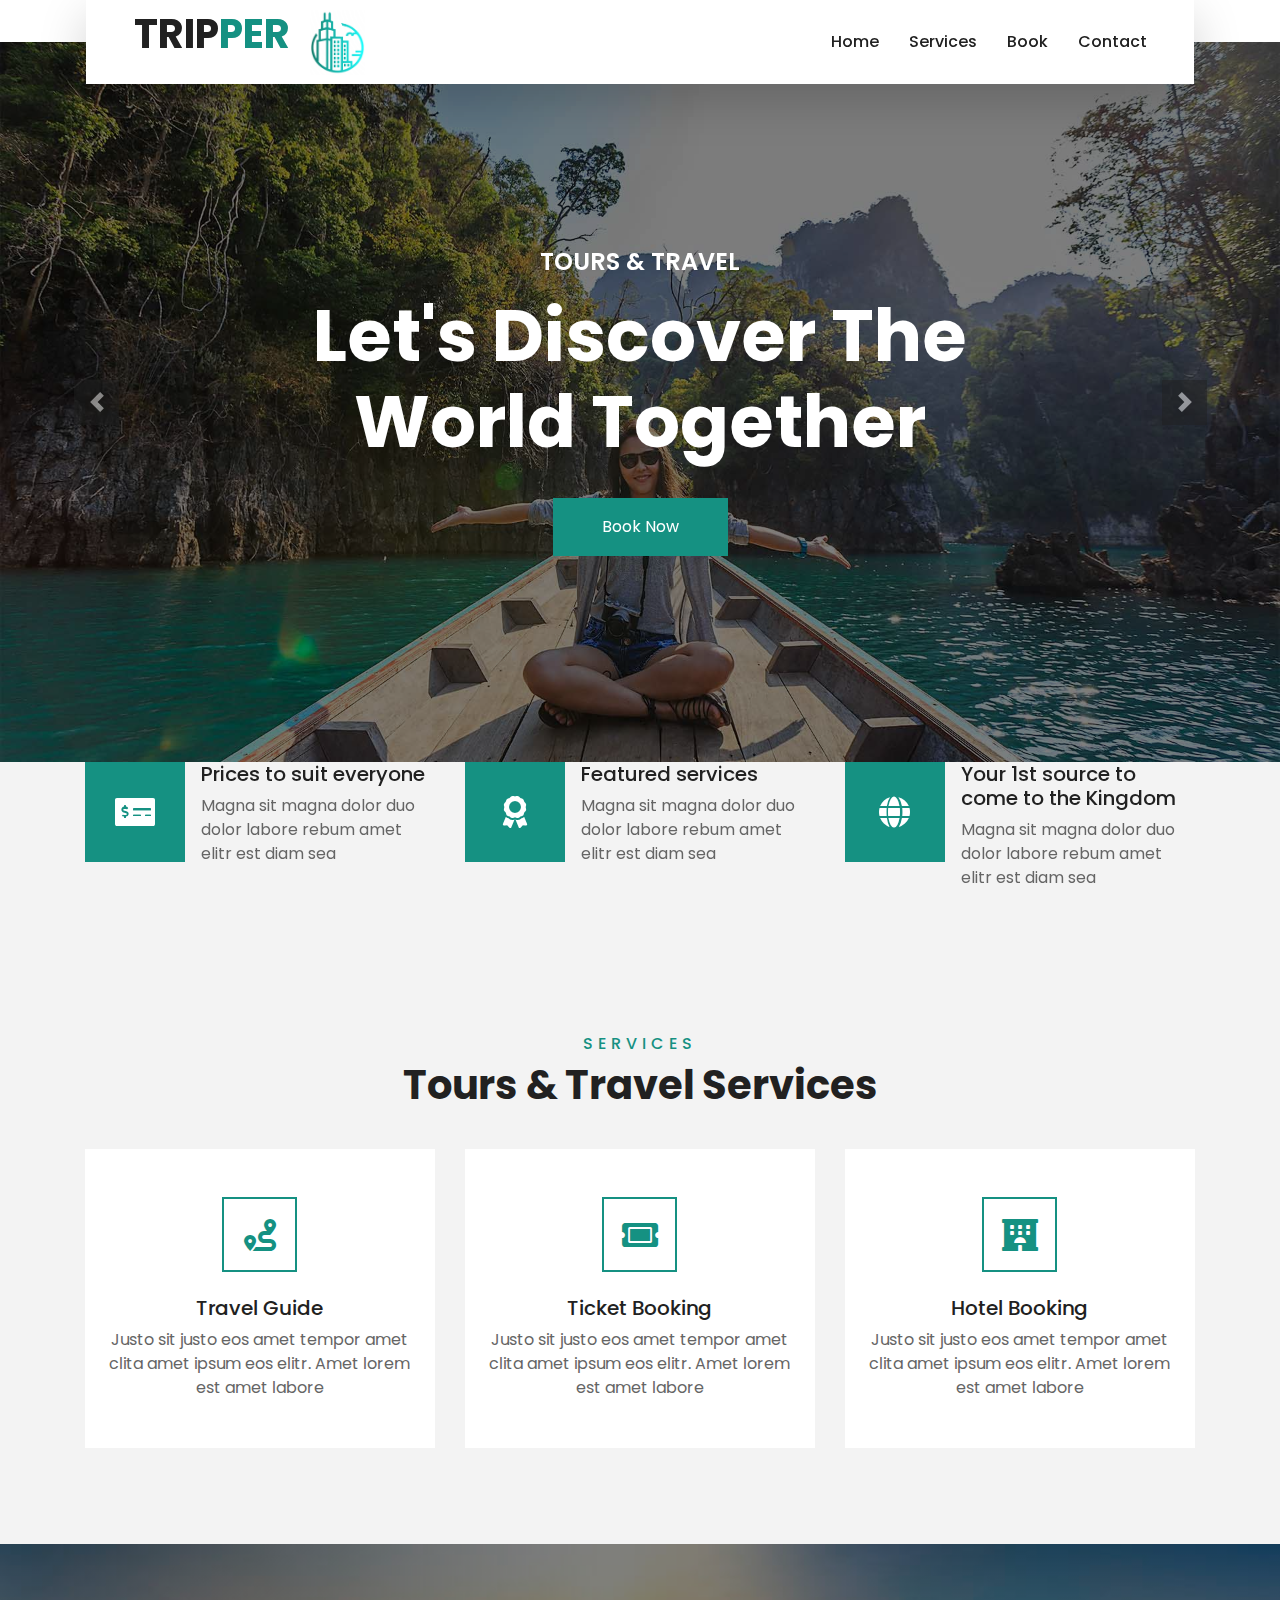
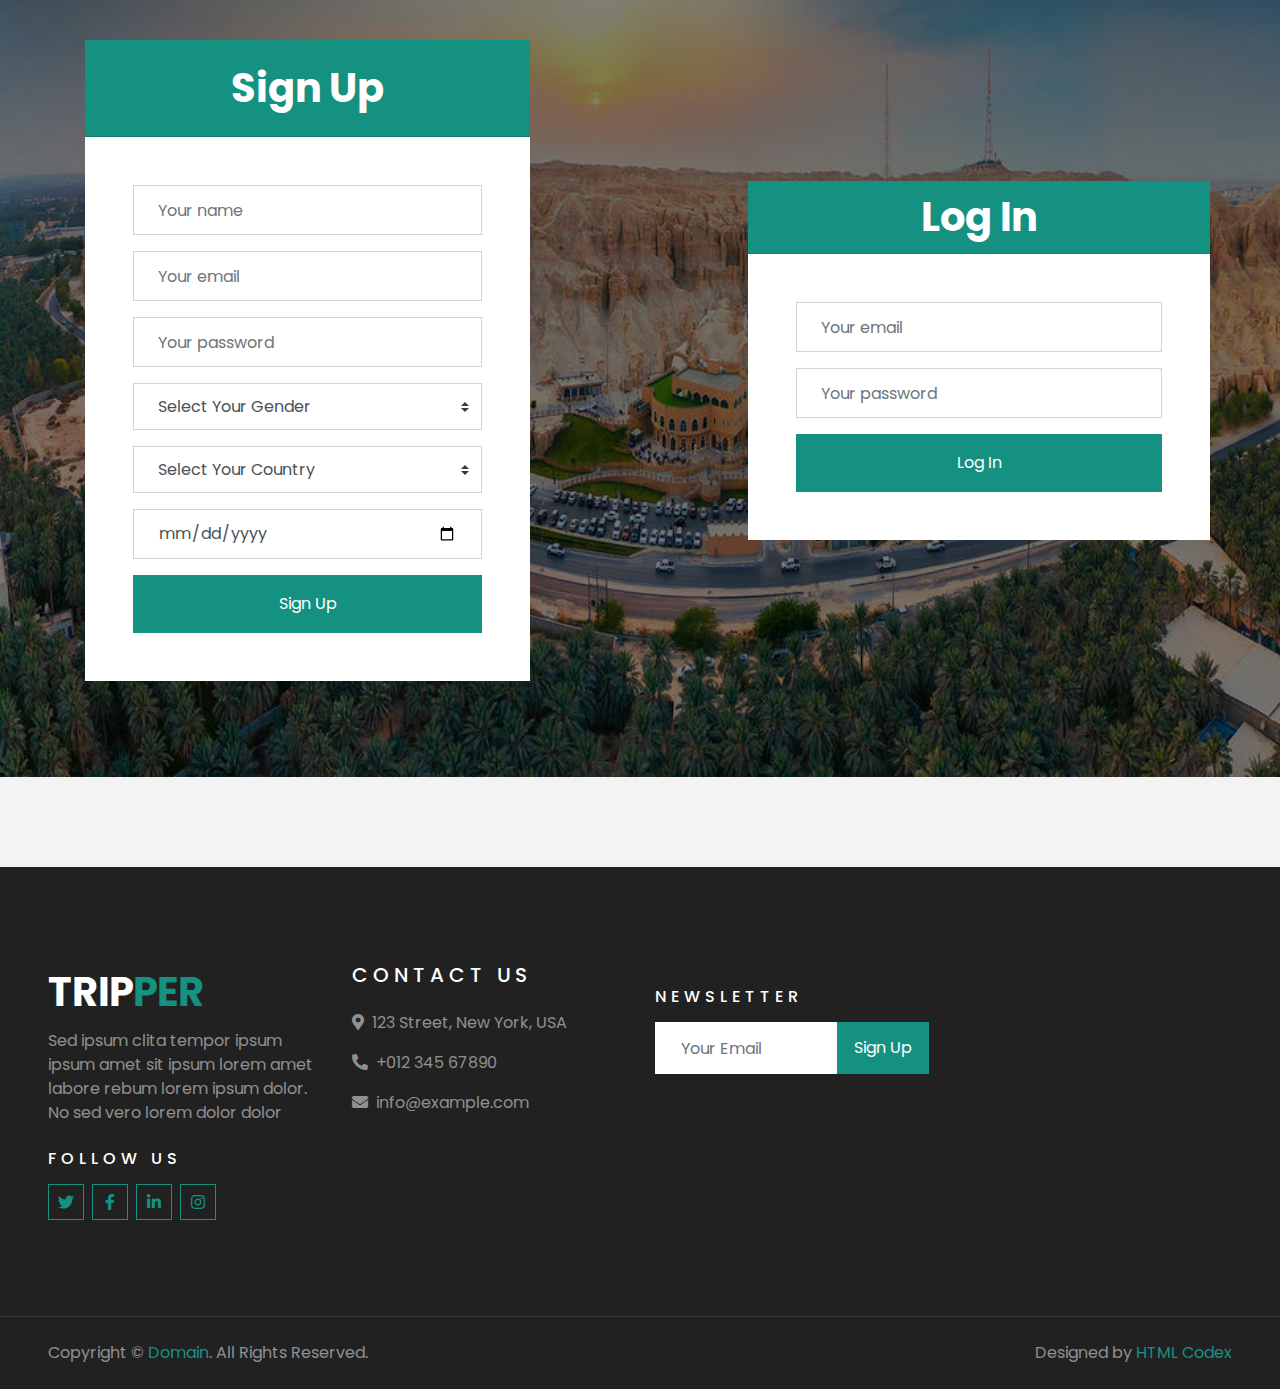
==== commit 182a9666: "Add book page & edit Css file" ====
--- a/TripperTemplate/index.html
+++ b/TripperTemplate/index.html
@@ -35,7 +35,7 @@
             <nav class="navbar navbar-expand-lg bg-light navbar-light shadow-lg py-3 py-lg-0 pl-3 pl-lg-5">
                 <a href="" class="navbar-brand">
                     <div>
-                        <img src="img/TripperLogoWithoutName.png" height="65px" width="55px" style="float: left; margin-right: 10px;">
+                        <img src="img/TripperLogoWithoutName.png" height="65px" width="55px" style="float:right; margin-left: 20px;">
                         <h1 class="m-0 text-primary" style="display: inline-block !important;"><span class="text-dark" style="display: inline-block!important;">TRIP</span>PER</h1>
                       </div>
                 </a>
@@ -46,6 +46,7 @@
                     <div class="navbar-nav ml-auto py-0">
                         <a href="index.html" class="nnav-item nav-link">Home</a>
                         <a href="service.html" class="nav-item nav-link">Services</a>
+                        <a href="book.html" class="nav-item nav-link">Book</a>
                         <a href="contact.html" class="nav-item nav-link">Contact</a>
                 </div>
             </nav>
@@ -93,75 +94,8 @@
     </div>
     <!-- Carousel End -->
 
-
-    <!-- Booking Start -->
-    <div class="container-fluid booking mt-5 pb-5">
-        <div class="container pb-5">
-            <div class="bg-light shadow" style="padding: 30px;">
-                <div class="row align-items-center" style="min-height: 60px;">
-                    <div class="col-md-10">
-                        <div class="row">
-                            <div class="col-md-3">
-                                <div class="mb-3 mb-md-0">
-                                    <select class="custom-select px-4" style="height: 47px;" multiple>
-                                        <option selected>Select Your favorite areas </option>
-                                        <option value="Hufof">Hufof</option>
-                                        <option value="Almubariz">Almubariz</option>
-                                        <option value="Aleuyun">Aleuyun</option>
-                                        <option value="Altaraf">Altaraf</option>
-                                        <option value="Jafr">Jafr</option>
-                                    </select>
-                                </div>
-                            </div>
-                            <div class="col-md-3">
-                                <div class="mb-3 mb-md-0">
-                                    <div class="date" id="date1" data-target-input="nearest">
-                                        <input type="text" class="form-control p-4 datetimepicker-input" placeholder="Depart Date" data-target="#date1" data-toggle="datetimepicker"/>
-                                    </div>
-                                </div>
-                            </div>
-                            <div class="col-md-3">
-                                <div class="mb-3 mb-md-0">
-                                    <div class="date" id="date2" data-target-input="nearest">
-                                        <input type="text" class="form-control p-4 datetimepicker-input" placeholder="Return Date" data-target="#date2" data-toggle="datetimepicker"/>
-                                    </div>
-                                </div>
-                            </div>
-                            <div class="col-md-3">
-                                <div class="mb-3 mb-md-0">
-                                    <select class="custom-select px-4" style="height: 47px;" multiple>
-                                        <option selected>Preferences</option>
-                                        <option value="Food">Food</option>
-                                        <option value="Sport">Sport</option>
-                                        <option value="Entertainment">Entertainment</option>
-                                        <option value="festival">festival</option>
-                                    </select>
-                                </div>
-                            </div>
-                            <div class="col-md-3">
-                                <div class="mb-3 mb-md-0">
-                                    <select class="custom-select px-4" style="height: 47px;" multiple>
-                                        <option selected>Budget</option>
-                                        <option value="Food">200RS OR Lower</option>
-                                        <option value="Sport">Sport</option>
-                                        <option value="Entertainment">Entertainment</option>
-                                        <option value="festival">festival</option>
-                                    </select>
-                                </div>
-                            </div>
-                        </div>
-                    </div>
-                    <div class="col-md-2">
-                        <button class="btn btn-primary btn-block" type="submit" style="height: 47px; margin-top: -2px;">Submit</button>
-                    </div>
-                </div>
-            </div>
-        </div>
-    </div>
-    <!-- Booking End -->
-
     <!-- Feature Start -->
-    <div class="container-fluid pb-5">
+    <div style="flex-direction: row !important; flex-wrap:nowrap !important;justify-content:space-evenly !important;align-items:center !important;">
         <div class="container pb-5">
             <div class="row">
                 <div class="col-md-4">
@@ -192,7 +126,7 @@
                             <i class="fa fa-2x fa-globe text-white"></i>
                         </div>
                         <div class="d-flex flex-column">
-                            <h5 class="">Your 1st source to come to the Kingdom/h5>
+                            <h5 class="">Your 1st source to come to the Kingdom</h5>
                             <p class="m-0">Magna sit magna dolor duo dolor labore rebum amet elitr est diam sea</p>
                         </div>
                     </div>
--- a/TripperTemplate/css/style.css
+++ b/TripperTemplate/css/style.css
@@ -408,6 +408,16 @@
   font-size: 1rem;
 }
 
+.form-container {
+  width: 80%;
+  margin: 0 auto;
+  margin-top: 20px;
+  justify-content: space-around;
+  position: relative;
+  flex-direction: initial;
+  flex-wrap: nowrap;
+  align-items: stretch;
+}
 .lead {
   font-size: 1.25rem;
   font-weight: 300;
@@ -421,7 +431,7 @@
 
 @media (max-width: 1200px) {
   .display-1 {
-    font-size: calc(1.725rem + 5.7vw) ;
+    font-size:alc(1.725rem + 5.7vw) ;
   }
 }
 
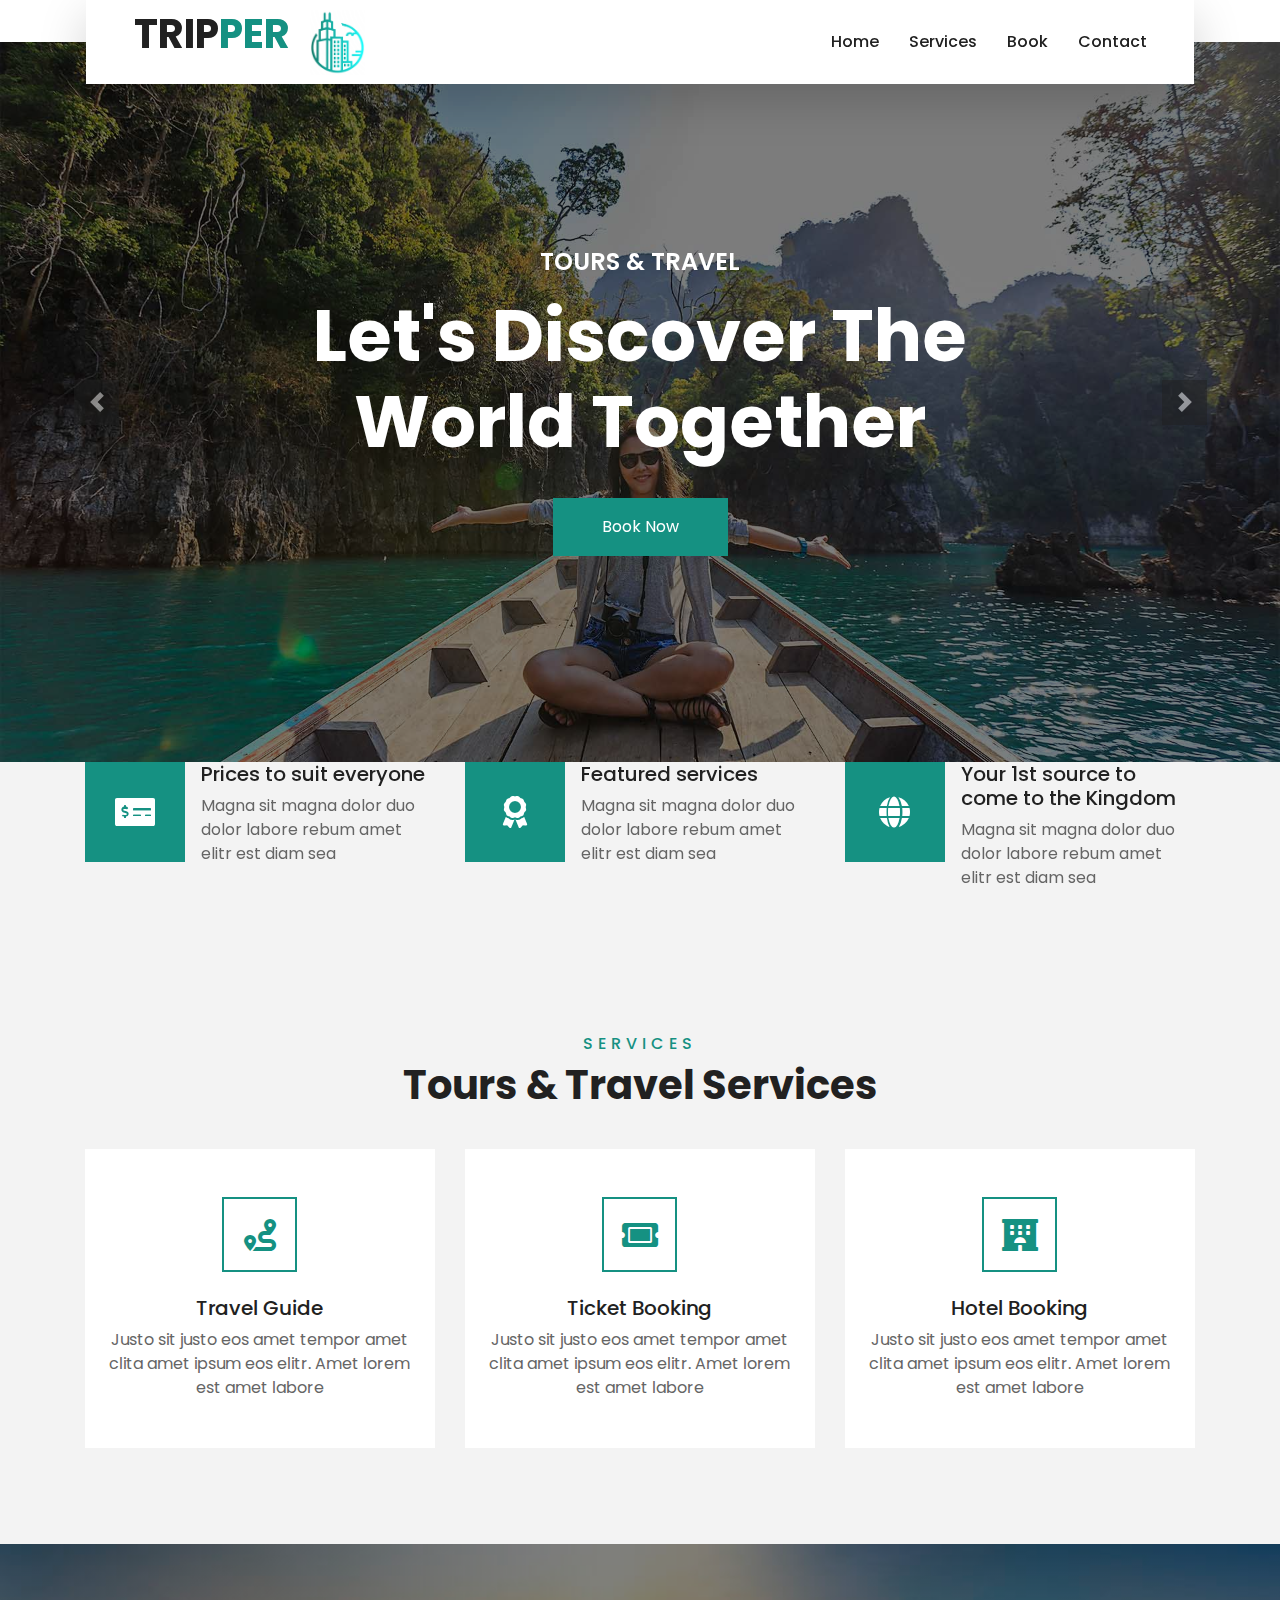
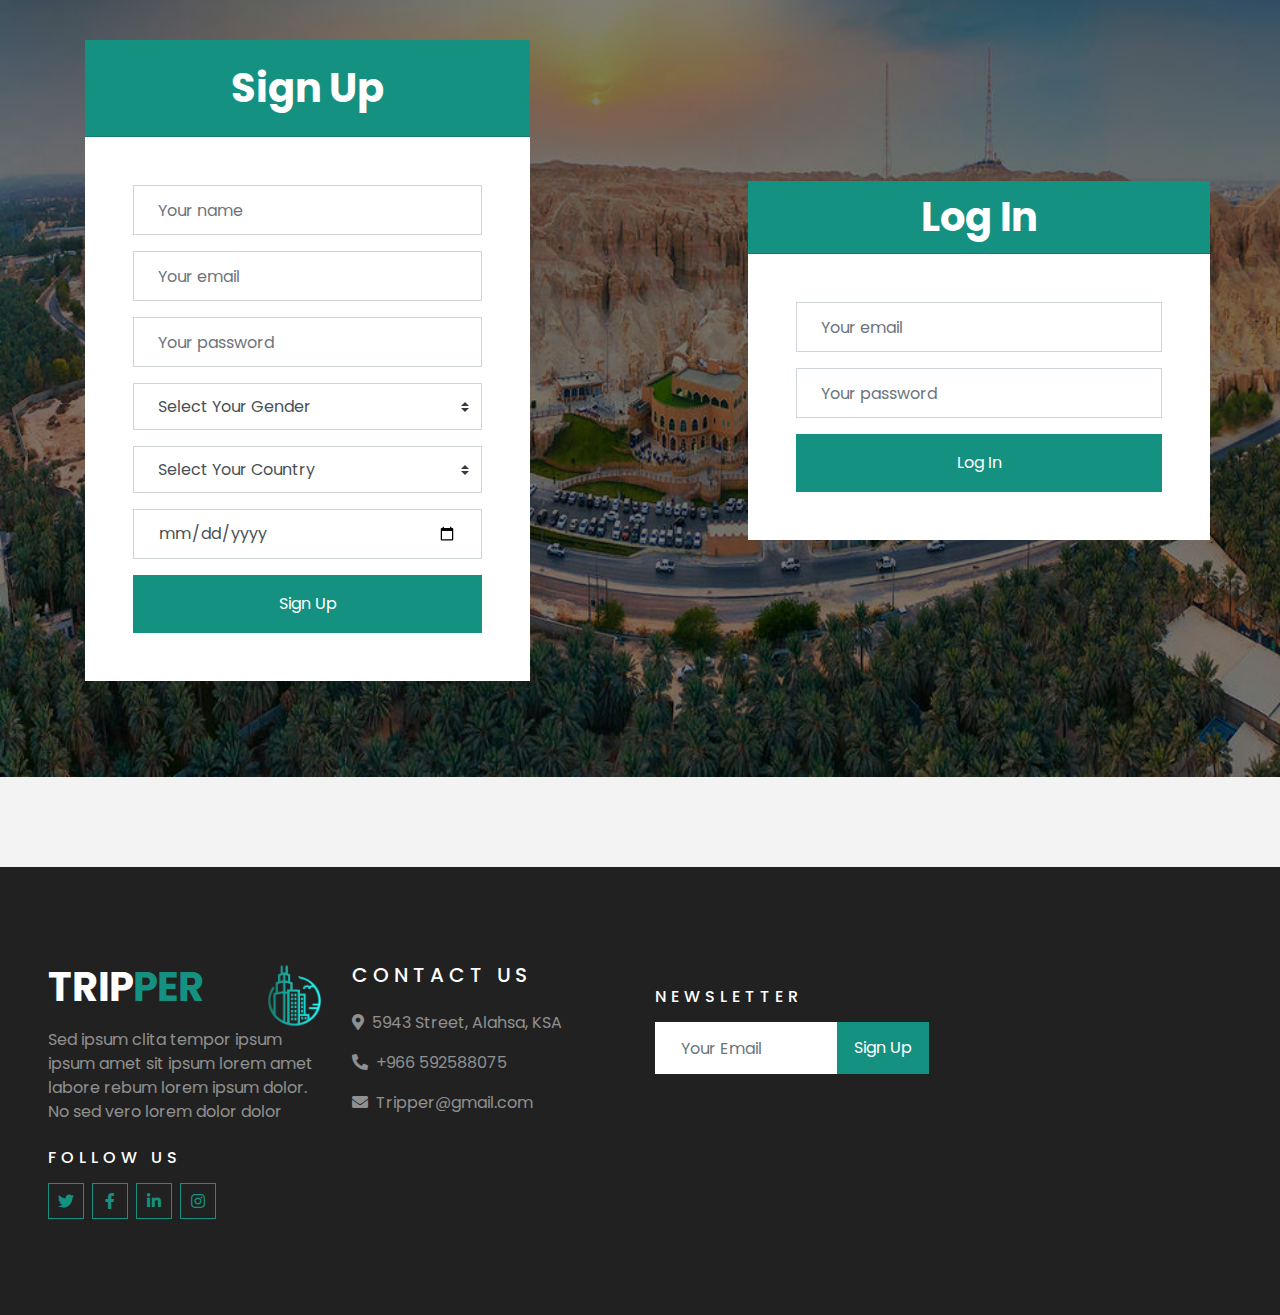
==== commit 8df46591: "Add logo in the footer" ====
--- a/TripperTemplate/index.html
+++ b/TripperTemplate/index.html
@@ -253,9 +253,10 @@
     <div class="container-fluid bg-dark text-white-50 py-5 px-sm-3 px-lg-5" style="margin-top: 90px;">
         <div class="row pt-5">
             <div class="col-lg-3 col-md-6 mb-5">
-                <a href="" class="navbar-brand">
-                    <h1 class="text-primary"><span class="text-white">TRIP</span>PER</h1>
-                </a>
+                    <div style="display: flow-root;">
+                    <img src="img/TripperLogoWithoutName-removebg-preview.png" height="65px" width="55px" style="float:right;margin: left 1px;">
+                    <h1 class="text-primary" style="display: inline-block !important;"><span class="text-white" style="display: inline-block;">TRIP</span>PER</h1>
+                    </div>
                 <p>Sed ipsum clita tempor ipsum ipsum amet sit ipsum lorem amet labore rebum lorem ipsum dolor. No sed vero lorem dolor dolor</p>
                 <h6 class="text-white text-uppercase mt-4 mb-3" style="letter-spacing: 5px;">Follow Us</h6>
                 <div class="d-flex justify-content-start">
@@ -267,10 +268,11 @@
             </div>
             <div class="col-lg-3 col-md-6 mb-5">
                 <h5 class="text-white text-uppercase mb-4" style="letter-spacing: 5px;">Contact Us</h5>
-                <p><i class="fa fa-map-marker-alt mr-2"></i>123 Street, New York, USA</p>
-                <p><i class="fa fa-phone-alt mr-2"></i>+012 345 67890</p>
-                <p><i class="fa fa-envelope mr-2"></i>info@example.com</p>
-                
+                <p><i class="fa fa-map-marker-alt mr-2"></i>5943 Street, Alahsa, KSA</p>
+                <p><i class="fa fa-phone-alt mr-2"></i>+966 592588075</p>
+                <p><i class="fa fa-envelope mr-2"></i>Tripper@gmail.com</p>
+                <div class="w-100">
+                </div>
             </div><div class="col-lg-3 col-md-6 mb-5">
                 
                 <h6 class="text-white text-uppercase mt-4 mb-3" style="letter-spacing: 5px;">Newsletter</h6>
@@ -285,18 +287,6 @@
             </div>
         </div>
     </div>
-    <div class="container-fluid bg-dark text-white border-top py-4 px-sm-3 px-md-5" style="border-color: rgba(256, 256, 256, .1) !important;">
-        <div class="row">
-            <div class="col-lg-6 text-center text-md-left mb-3 mb-md-0">
-                <p class="m-0 text-white-50">Copyright &copy; <a href="#">Domain</a>. All Rights Reserved.</a>
-                </p>
-            </div>
-            <div class="col-lg-6 text-center text-md-right">
-                <p class="m-0 text-white-50">Designed by <a href="https://htmlcodex.com">HTML Codex</a>
-                </p>
-            </div>
-        </div>
-    </div>
     <!-- Footer End -->
 
 
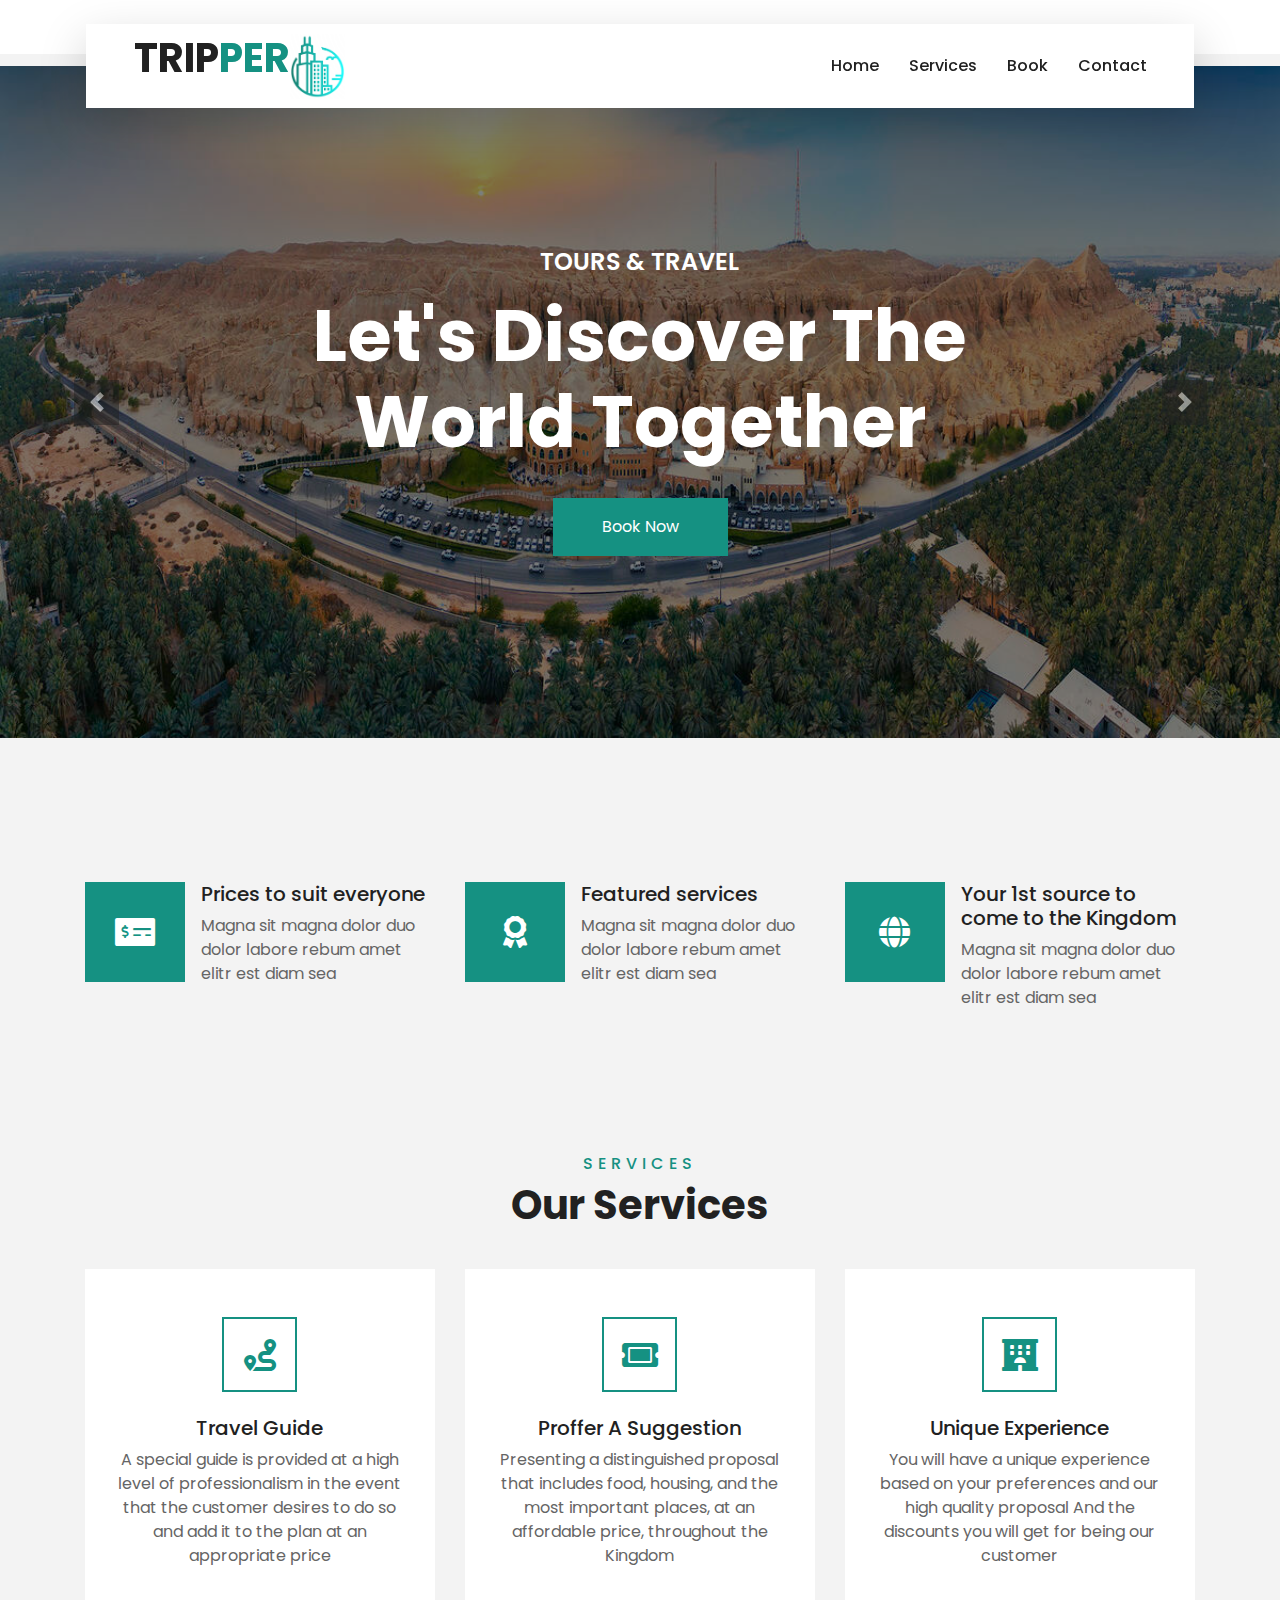
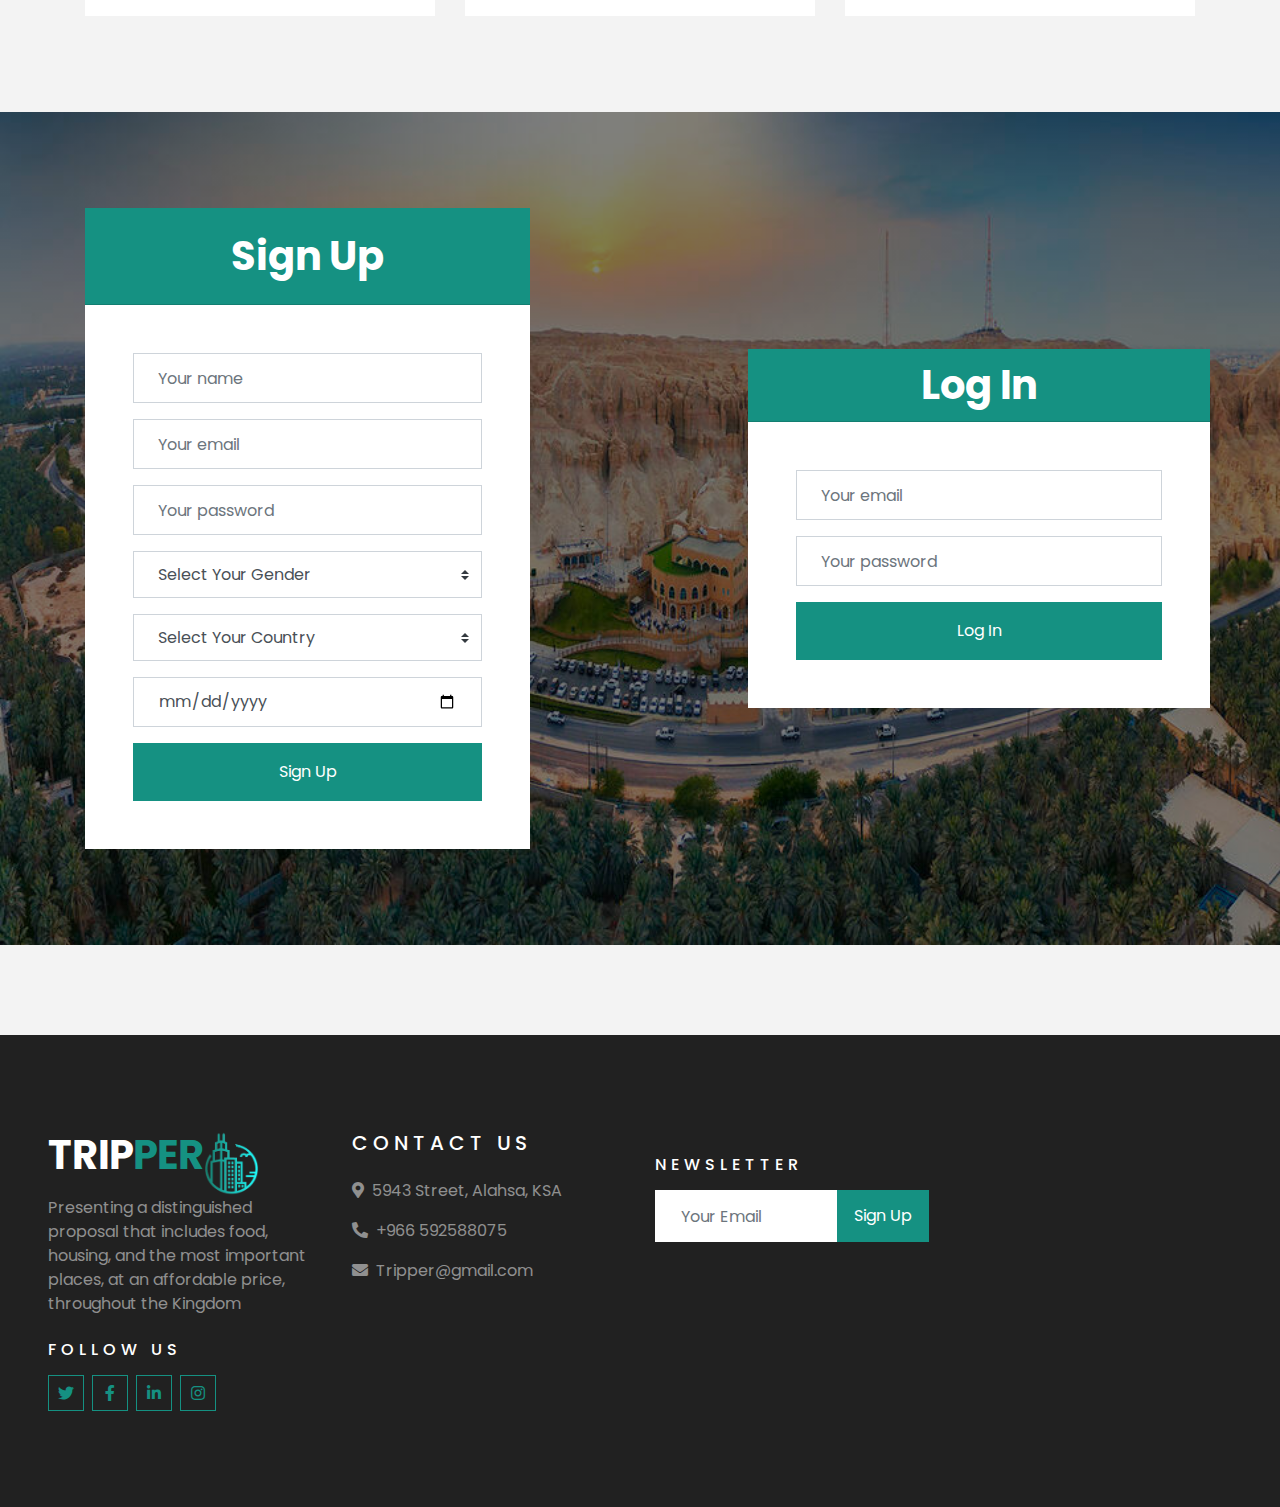
==== commit c4b88a95: "Edit logo & index file" ====
--- a/TripperTemplate/index.html
+++ b/TripperTemplate/index.html
@@ -30,12 +30,12 @@
 
 
     <!-- Navbar Start -->
-    <div class="container-fluid position-relative nav-bar p-0">
+    <div class="container-fluid position-relative nav-bar p-0"><br>
         <div class="container-lg position-relative p-0 px-lg-3" style="z-index: 9;">
             <nav class="navbar navbar-expand-lg bg-light navbar-light shadow-lg py-3 py-lg-0 pl-3 pl-lg-5">
                 <a href="" class="navbar-brand">
                     <div>
-                        <img src="img/TripperLogoWithoutName.png" height="65px" width="55px" style="float:right; margin-left: 20px;">
+                        <img src="img/TripperLogoWithoutName.png" height="65px" width="55px" style="float:right;">
                         <h1 class="m-0 text-primary" style="display: inline-block !important;"><span class="text-dark" style="display: inline-block!important;">TRIP</span>PER</h1>
                       </div>
                 </a>
@@ -60,7 +60,7 @@
         <div id="header-carousel" class="carousel slide" data-ride="carousel">
             <div class="carousel-inner">
                 <div class="carousel-item active">
-                    <img class="w-100" src="img/carousel-1.jpg" alt="Image">
+                    <img class="w-100" src="img/AlAhsaa.jpg" alt="Image">
                     <div class="carousel-caption d-flex flex-column align-items-center justify-content-center">
                         <div class="p-3" style="max-width: 900px;">
                             <h4 class="text-white text-uppercase mb-md-3">Tours & Travel</h4>
@@ -70,7 +70,7 @@
                     </div>
                 </div>
                 <div class="carousel-item">
-                    <img class="w-100" src="img/carousel-2.jpg" alt="Image">
+                    <img class="w-100" src="img/AlAHSAA2.jpg" alt="Image">
                     <div class="carousel-caption d-flex flex-column align-items-center justify-content-center">
                         <div class="p-3" style="max-width: 900px;">
                             <h4 class="text-white text-uppercase mb-md-3">Tours & Travel</h4>
@@ -94,13 +94,13 @@
     </div>
     <!-- Carousel End -->
 
-    <!-- Feature Start -->
-    <div style="flex-direction: row !important; flex-wrap:nowrap !important;justify-content:space-evenly !important;align-items:center !important;">
+    <!-- Feature Start --><br><br><br><br><br><br>
+    <div style="flex-direction: row !important; flex-wrap:nowrap !important;justify-content:space-evenly !important;align-items:flex-end !important;">
         <div class="container pb-5">
             <div class="row">
                 <div class="col-md-4">
-                    <div class="d-flex mb-4 mb-lg-0">
-                        <div class="d-flex flex-shrink-0 align-items-center justify-content-center bg-primary mr-3" style="height: 100px; width: 100px;">
+                    <div class="d-flex mb-4 mb-lg-0" >
+                        <div class="d-flex flex-shrink-0 align-items-center justify-content-center bg-primary mr-3" style="height: 100px; width: 100px; ">
                             <i class="fa fa-2x fa-money-check-alt text-white"></i>
                         </div>
                         <div class="d-flex flex-column">
@@ -143,34 +143,36 @@
         <div class="container pt-5 pb-3">
             <div class="text-center mb-3 pb-3">
                 <h6 class="text-primary text-uppercase" style="letter-spacing: 5px;">Services</h6>
-                <h1>Tours & Travel Services</h1>
+                <h1> Our Services</h1>
             </div>
             <div class="row">
                 <div class="col-lg-4 col-md-6 mb-4">
                     <div class="service-item bg-white text-center mb-2 py-5 px-4">
                         <i class="fa fa-2x fa-route mx-auto mb-4"></i>
                         <h5 class="mb-2">Travel Guide</h5>
-                        <p class="m-0">Justo sit justo eos amet tempor amet clita amet ipsum eos elitr. Amet lorem est amet labore</p>
+                        <p class="m-0">A special guide is provided at a high level of professionalism in the event that the customer desires to do so and add it to the plan at an appropriate price</p>
                     </div>
                 </div>
                 <div class="col-lg-4 col-md-6 mb-4">
                     <div class="service-item bg-white text-center mb-2 py-5 px-4">
                         <i class="fa fa-2x fa-ticket-alt mx-auto mb-4"></i>
-                        <h5 class="mb-2">Ticket Booking</h5>
-                        <p class="m-0">Justo sit justo eos amet tempor amet clita amet ipsum eos elitr. Amet lorem est amet labore</p>
+                        <h5 class="mb-2">Proffer A Suggestion</h5>
+                        <p class="m-0">Presenting a distinguished proposal that includes food, housing, and the most important places, at an affordable price, throughout the Kingdom</p>
                     </div>
                 </div>
                 <div class="col-lg-4 col-md-6 mb-4">
                     <div class="service-item bg-white text-center mb-2 py-5 px-4">
                         <i class="fa fa-2x fa-hotel mx-auto mb-4"></i>
-                        <h5 class="mb-2">Hotel Booking</h5>
-                        <p class="m-0">Justo sit justo eos amet tempor amet clita amet ipsum eos elitr. Amet lorem est amet labore</p>
-                    </div>
-                </div>
-            </div>
-        </div>
-    </div>
+                        <h5 class="mb-2">Unique Experience</h5>
+                        <p class="m-0">You will have a unique experience based on your preferences and our high quality proposal And the discounts you will get for being our customer</p>
+                    </div>
+                </div>
+            </div>
+            </div>
+            </div>
+                
     <!-- Service End -->
+
 
 
  
@@ -178,7 +180,6 @@
     <div class="container-fluid bg-registration py-5"  >
         <div class="container py-5">
             <div class="row align-items-center">
-                
                 <div class="col-lg-5" >
                     <div class="card border-0">
                         <div class="card-header bg-primary text-center p-4">
@@ -253,11 +254,11 @@
     <div class="container-fluid bg-dark text-white-50 py-5 px-sm-3 px-lg-5" style="margin-top: 90px;">
         <div class="row pt-5">
             <div class="col-lg-3 col-md-6 mb-5">
-                    <div style="display: flow-root;">
-                    <img src="img/TripperLogoWithoutName-removebg-preview.png" height="65px" width="55px" style="float:right;margin: left 1px;">
-                    <h1 class="text-primary" style="display: inline-block !important;"><span class="text-white" style="display: inline-block;">TRIP</span>PER</h1>
-                    </div>
-                <p>Sed ipsum clita tempor ipsum ipsum amet sit ipsum lorem amet labore rebum lorem ipsum dolor. No sed vero lorem dolor dolor</p>
+                <div style="display: inline-table !important;">
+                    <img src="img/TripperLogoWithoutName-removebg-preview.png" height="65px" width="55px" style="float:right;">
+                    <h1 class="text-primary" style="display: inline-table !important;margin: left 5px;"><span class="text-white" style="display: inline-block;margin: left 5px;">TRIP</span>PER</h1>
+                    </div>
+                <p>Presenting a distinguished proposal that includes food, housing, and the most important places, at an affordable price, throughout the Kingdom</p>
                 <h6 class="text-white text-uppercase mt-4 mb-3" style="letter-spacing: 5px;">Follow Us</h6>
                 <div class="d-flex justify-content-start">
                     <a class="btn btn-outline-primary btn-square mr-2" href="#"><i class="fab fa-twitter"></i></a>
@@ -272,6 +273,7 @@
                 <p><i class="fa fa-phone-alt mr-2"></i>+966 592588075</p>
                 <p><i class="fa fa-envelope mr-2"></i>Tripper@gmail.com</p>
                 <div class="w-100">
+                    
                 </div>
             </div><div class="col-lg-3 col-md-6 mb-5">
                 
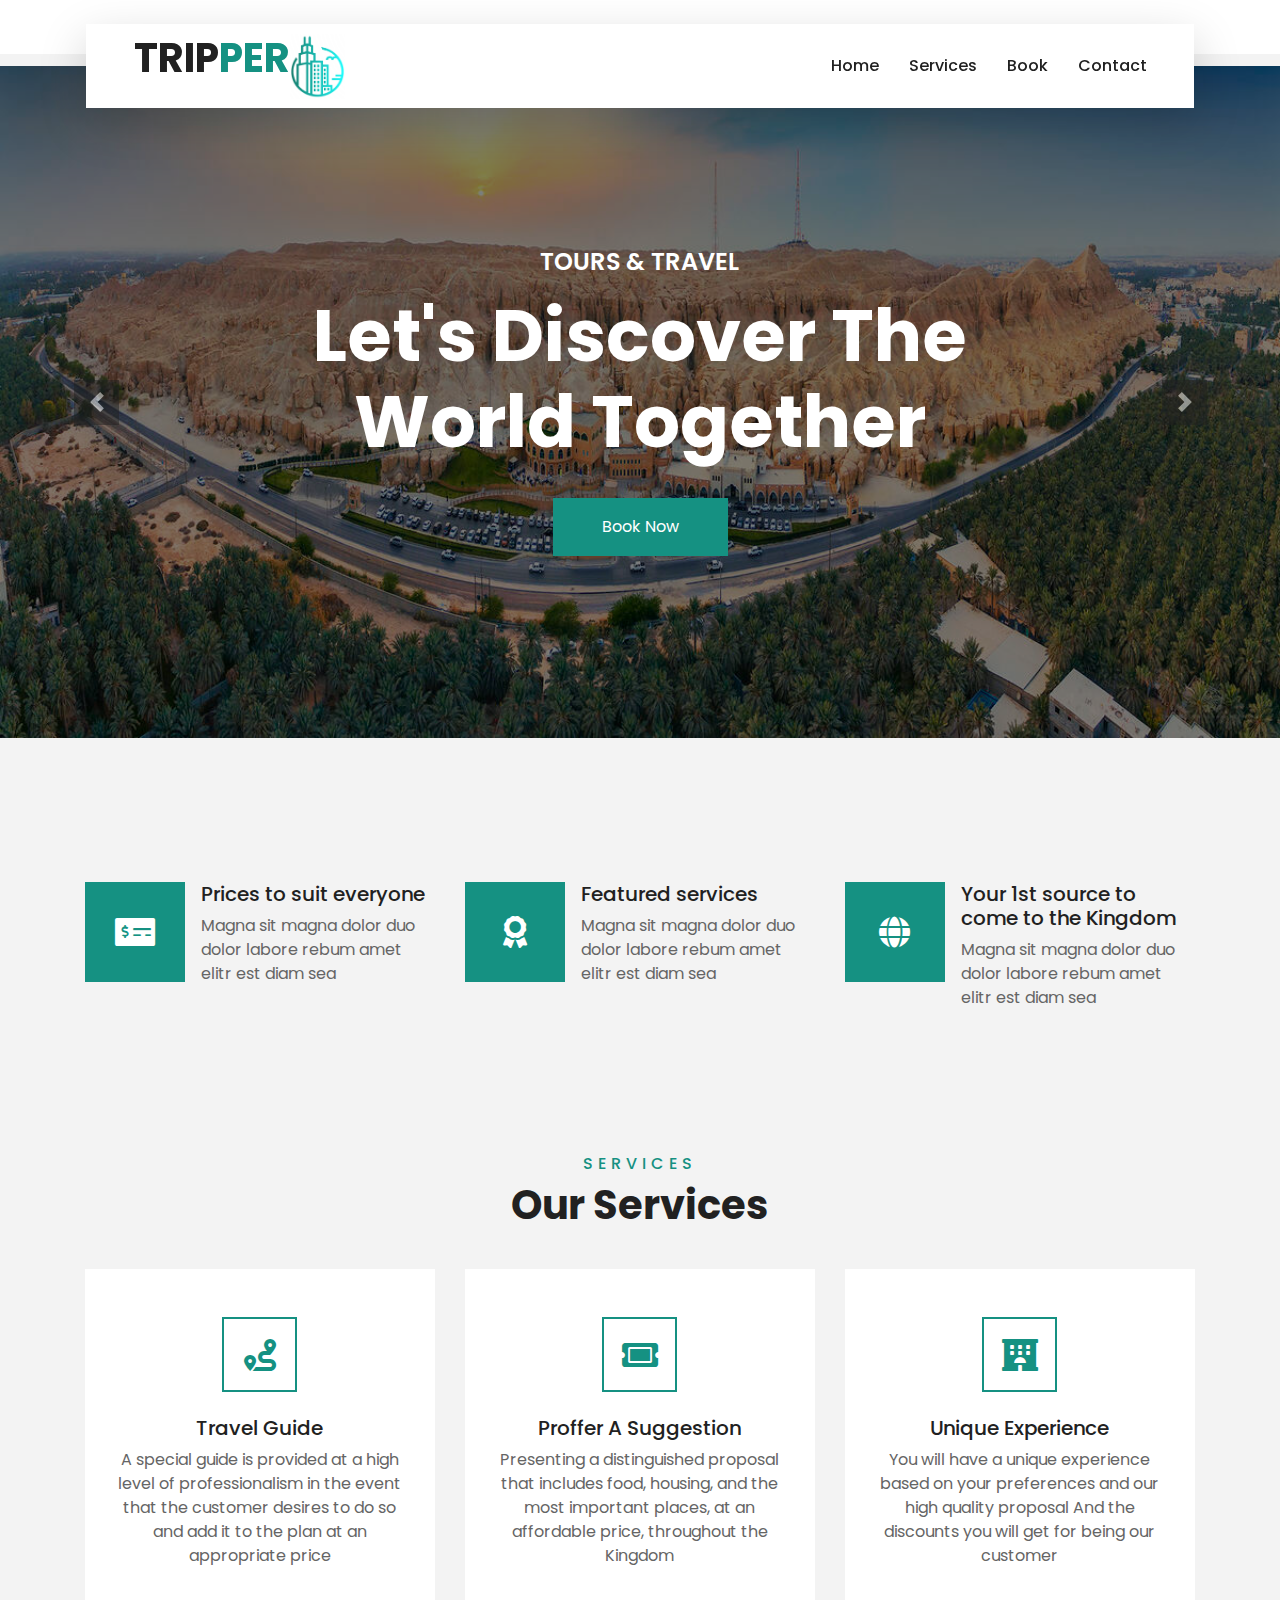
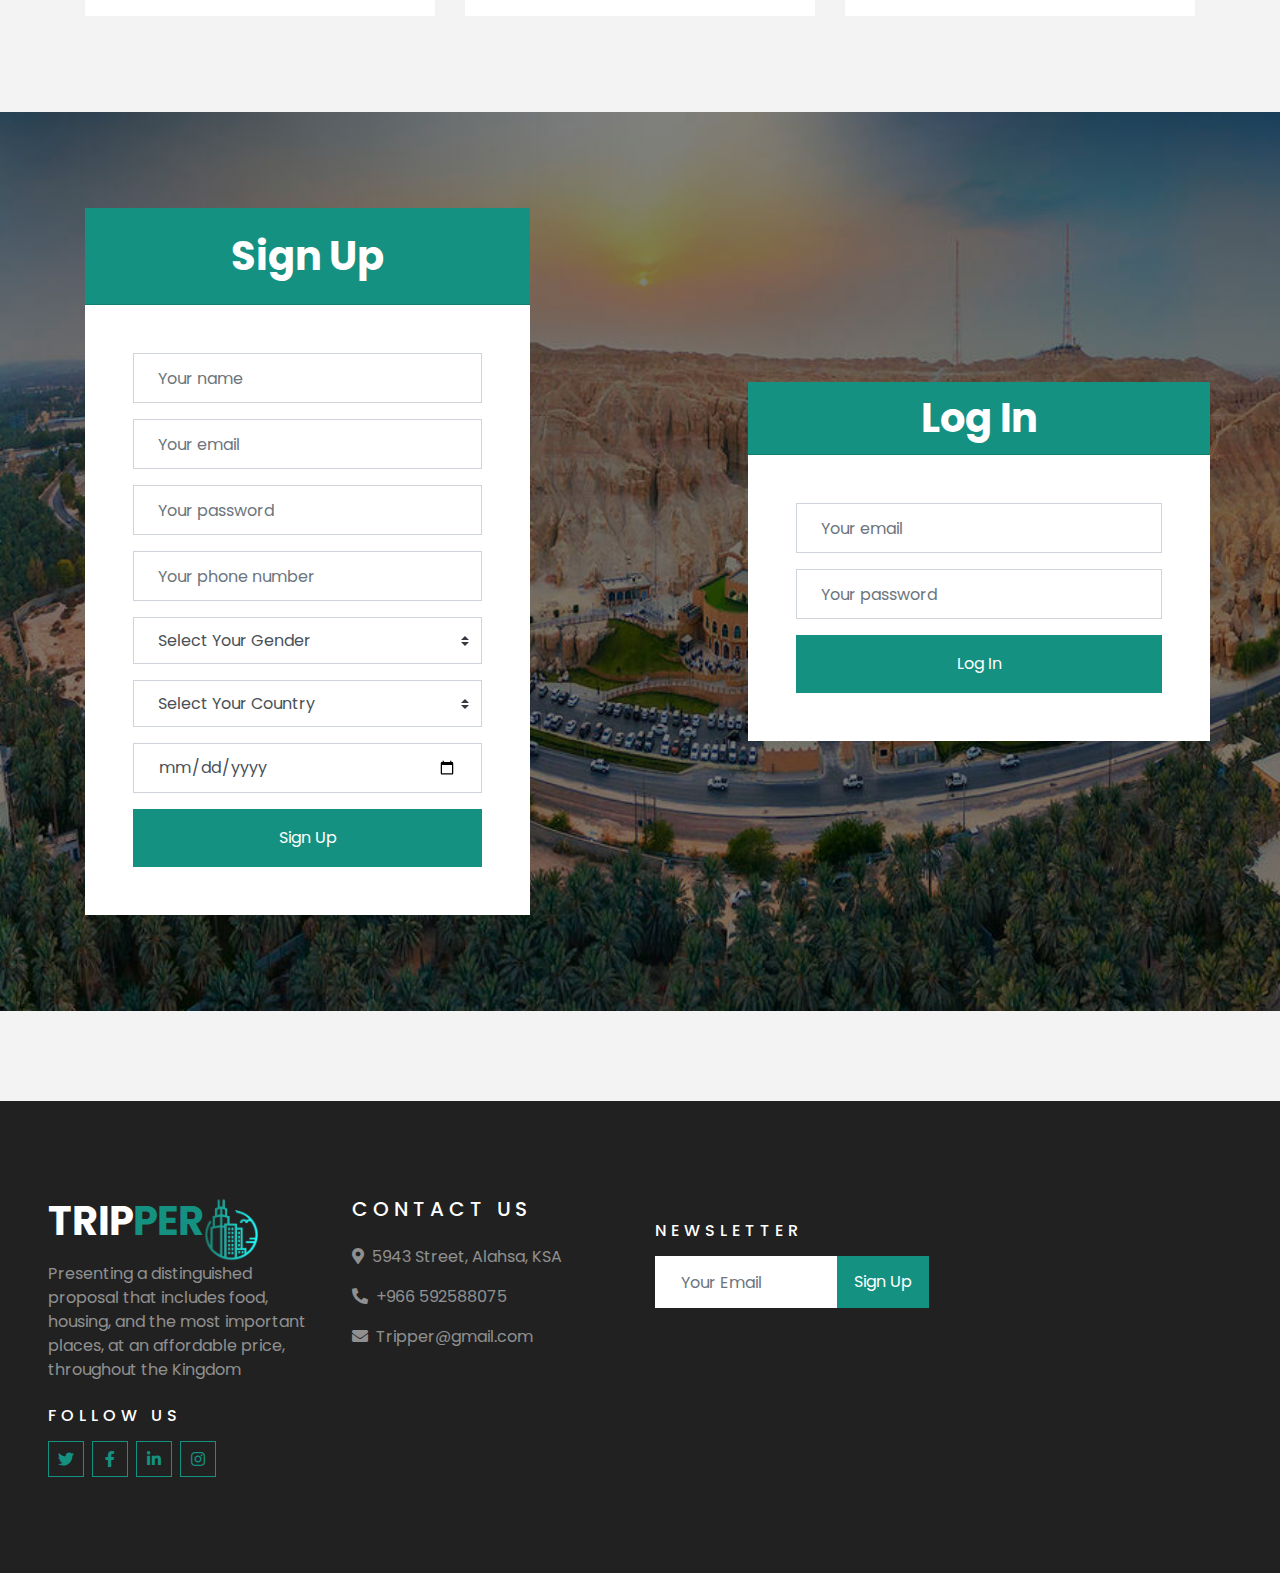
==== commit 11d96cfe: "Edit" ====
--- a/TripperTemplate/index.html
+++ b/TripperTemplate/index.html
@@ -186,35 +186,44 @@
                             <h1 class="text-white m-0">Sign Up </h1>
                         </div>
                         <div class="card-body rounded-bottom bg-white p-5">
-                            <form>
-                                <div class="form-group">
-                                    <input type="text" class="form-control p-4" placeholder="Your name" required="required" />
-                                </div>
-                                <div class="form-group">
-                                    <input type="email" class="form-control p-4" placeholder="Your email" required="required" />
-                                </div>
-                                <div class="form-group">
-                                    <input type="password" class="form-control p-4" placeholder="Your password" required="required" />
+                            <form action="signUp.php" method="post">
+                                <div class="form-group">
+                                    <input type="text" class="form-control p-4" name="name" placeholder="Your name" required="required" />
+                                </div>
+                                <div class="form-group">
+                                    <input type="email" class="form-control p-4" name="email" placeholder="Your email" required="required" />
+                                </div>
+                                <div class="form-group">
+                                    <input type="password" class="form-control p-4" name="password" placeholder="Your password" required="required" />
+                                </div>
+                                <div class="form-group">
+                                    <input type="tel" class="form-control p-4" name="phoneNumber" placeholder="Your phone number" pattern="[0-9]{10}" required="required" />
+                                    <script>
+                                        const phoneInput = document.getElementById('tel');
+                                        phoneInput.addEventListener('input', (event) => {
+                                          event.target.value = event.target.value.replace(/\D/g, '');
+                                        });
+                                      </script>
                                 </div>
                                 <div class="form-group">
                                     <select class="custom-select px-4" style="height: 47px;">
-                                        <option selected>Select Your Gender </option>
-                                        <option value="1">Male</option>
-                                        <option value="2">Female</option>
+                                        <option selected name="gender">Select Your Gender  </option>
+                                        <option value="Male">Male</option>
+                                        <option value="Female">Female</option>
                                     </select>
                                 </div>
                                 <div class="form-group">
-                                    <select class="custom-select px-4" style="height: 47px;">
+                                    <select class="custom-select px-4" style="height: 47px;" name="gender">
                                     <option selected>Select Your Country </option>
-                                    <option value="1">Saudi Arabia</option>
-                                    <option value="2">Egypt</option>
-                                    <option value="4">Qatar</option>
-                                    <option value="5">United States</option>
-                                    <option value="6">The UEA</option>
+                                    <option value="Saudi Arabia" id="Saudi Arabia">Saudi Arabia</option>
+                                    <option value="Egypt" id="Egypt" >Egypt</option>
+                                    <option value="Qatar" id="Qatar">Qatar</option>
+                                    <option value="United States" id="United States">United States</option>
+                                    <option value="The UEA" id="The UEA">The UEA</option>
                                     </select>
                                 </div>
                                 <div class="form-group">
-                                    <input type="date" class="form-control p-4" name="birthDay" id="birthDay"placeholder="Enter Your Birthday" required="required">
+                                    <input type="date" class="form-control p-4" name="birthday" id="birthday"placeholder="Enter Your Birthday" required="required">
                             </div>
                                 
                                 <div>
@@ -232,10 +241,10 @@
                         <form>
                             
                             <div class="form-group">
-                                <input type="email" class="form-control p-4" placeholder="Your email" required="required" />
+                                <input type="email" class="form-control p-4" id="email" placeholder="Your email" required="required" />
                             </div>
                             <div class="form-group">
-                                <input type="password" class="form-control p-4" placeholder="Your password" required="required" />
+                                <input type="password" class="form-control p-4" id="password" placeholder="Your password" required="required" />
                             </div>
                             
                             <div>
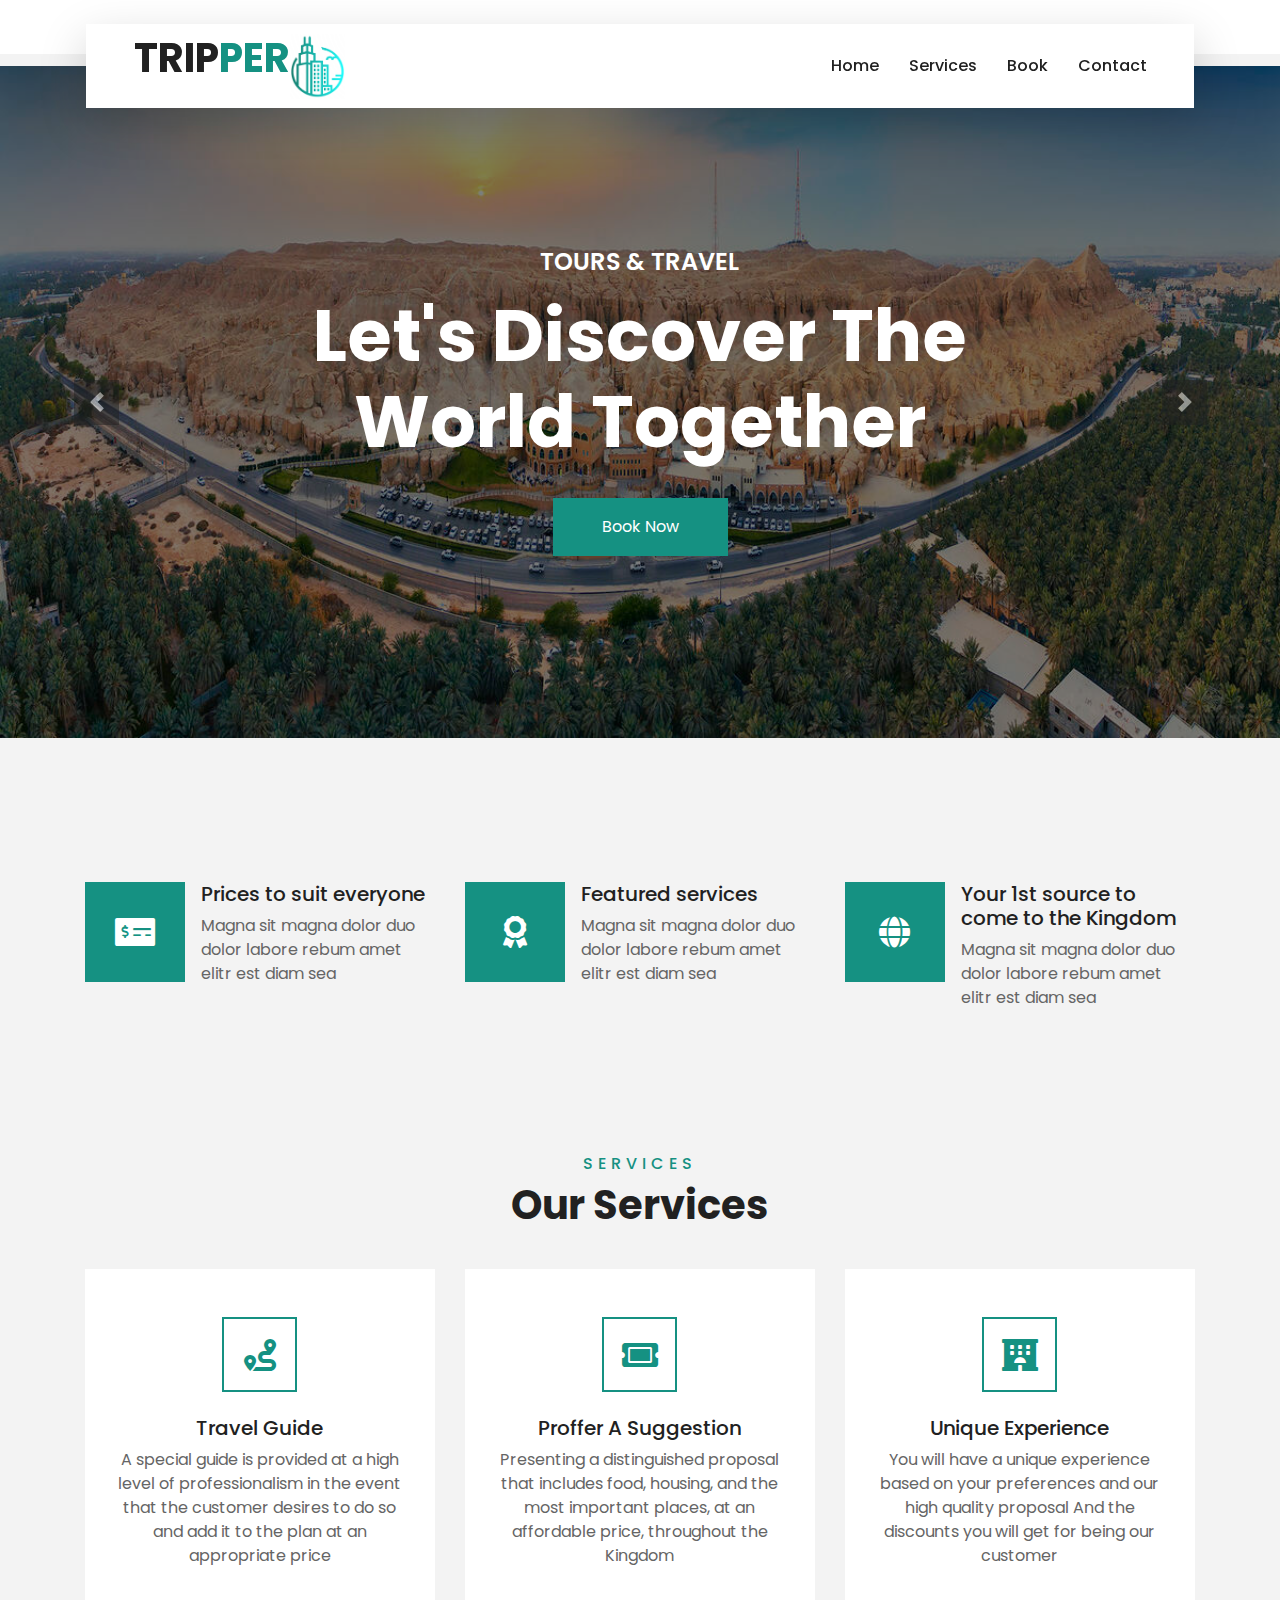
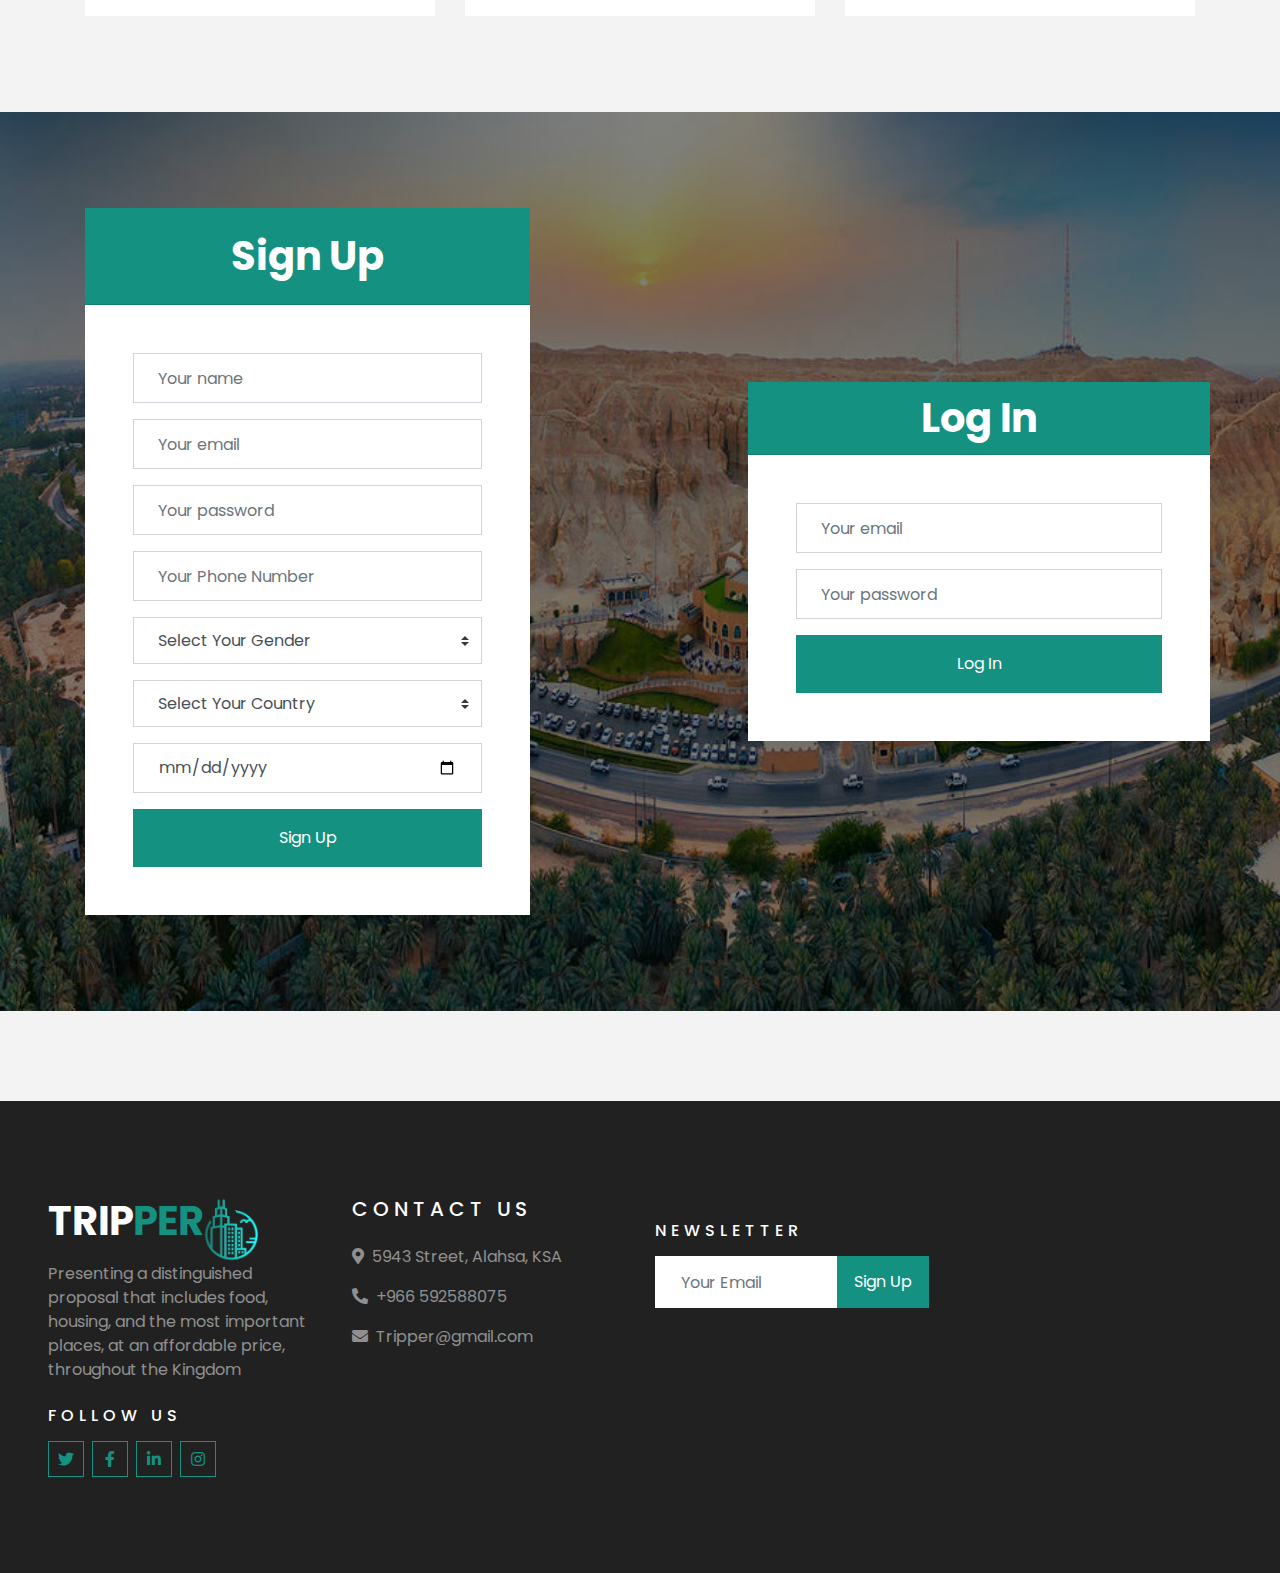
==== commit 6cb666bf: "Edit + Add" ====
--- a/TripperTemplate/index.html
+++ b/TripperTemplate/index.html
@@ -1,3 +1,4 @@
+
 <!DOCTYPE html>
 <html lang="en">
 
@@ -44,9 +45,9 @@
                 </button>
                 <div class="collapse navbar-collapse justify-content-between px-3" id="navbarCollapse">
                     <div class="navbar-nav ml-auto py-0">
-                        <a href="index.html" class="nnav-item nav-link">Home</a>
+                        <a href="index.php" class="nnav-item nav-link">Home</a>
                         <a href="service.html" class="nav-item nav-link">Services</a>
-                        <a href="book.html" class="nav-item nav-link">Book</a>
+                        <a href="book.php" class="nav-item nav-link">Book</a>
                         <a href="contact.html" class="nav-item nav-link">Contact</a>
                 </div>
             </nav>
@@ -65,7 +66,7 @@
                         <div class="p-3" style="max-width: 900px;">
                             <h4 class="text-white text-uppercase mb-md-3">Tours & Travel</h4>
                             <h1 class="display-3 text-white mb-md-4">Let's Discover The World Together</h1>
-                            <a href="" class="btn btn-primary py-md-3 px-md-5 mt-2">Book Now</a>
+                            <a href="book.php" class="btn btn-primary py-md-3 px-md-5 mt-2">Book Now</a>
                         </div>
                     </div>
                 </div>
@@ -188,32 +189,26 @@
                         <div class="card-body rounded-bottom bg-white p-5">
                             <form action="signUp.php" method="post">
                                 <div class="form-group">
-                                    <input type="text" class="form-control p-4" name="name" placeholder="Your name" required="required" />
-                                </div>
-                                <div class="form-group">
-                                    <input type="email" class="form-control p-4" name="email" placeholder="Your email" required="required" />
-                                </div>
-                                <div class="form-group">
-                                    <input type="password" class="form-control p-4" name="password" placeholder="Your password" required="required" />
-                                </div>
-                                <div class="form-group">
-                                    <input type="tel" class="form-control p-4" name="phoneNumber" placeholder="Your phone number" pattern="[0-9]{10}" required="required" />
-                                    <script>
-                                        const phoneInput = document.getElementById('tel');
-                                        phoneInput.addEventListener('input', (event) => {
-                                          event.target.value = event.target.value.replace(/\D/g, '');
-                                        });
-                                      </script>
-                                </div>
-                                <div class="form-group">
-                                    <select class="custom-select px-4" style="height: 47px;">
-                                        <option selected name="gender">Select Your Gender  </option>
+                                    <input type="text" class="form-control p-4" id="name" name="UserName" placeholder="Your name" required="required" />
+                                </div>
+                                <div class="form-group">
+                                    <input type="email" class="form-control p-4" id="email" name="UserEmail" placeholder="Your email" required="required" />
+                                </div>
+                                <div class="form-group">
+                                    <input type="password" class="form-control p-4" id="password" name="Password" placeholder="Your password" required="required" />
+                                </div>
+                                <div class="form-group">
+                                    <input type="text" class="form-control p-4" id="num" name="PhoneNo" placeholder="Your Phone Number" required="required" />
+                                </div>
+                                <div class="form-group">
+                                    <select class="custom-select px-4" style="height: 47px;" name="Sex">
+                                        <option selected id="gender" >Select Your Gender  </option>
                                         <option value="Male">Male</option>
                                         <option value="Female">Female</option>
                                     </select>
                                 </div>
                                 <div class="form-group">
-                                    <select class="custom-select px-4" style="height: 47px;" name="gender">
+                                    <select class="custom-select px-4" style="height: 47px;"  name="Country">
                                     <option selected>Select Your Country </option>
                                     <option value="Saudi Arabia" id="Saudi Arabia">Saudi Arabia</option>
                                     <option value="Egypt" id="Egypt" >Egypt</option>
@@ -223,12 +218,14 @@
                                     </select>
                                 </div>
                                 <div class="form-group">
-                                    <input type="date" class="form-control p-4" name="birthday" id="birthday"placeholder="Enter Your Birthday" required="required">
+                                    <input type="date" class="form-control p-4" name="Birthday" id="birthday"placeholder="Enter Your Birthday" required="required">
                             </div>
                                 
-                                <div>
-                                    <button class="btn btn-primary btn-block py-3" type="submit">Sign Up</button>
-                                </div>
+                                <div >
+                                    <input type="hidden" name="insert" >
+                                    <button class="btn btn-primary btn-block py-3" type="submit" id="Sign up">Sign Up</button>
+                                </div>
+                                
                             </form>
                         </div>
                     </div>
@@ -248,8 +245,10 @@
                             </div>
                             
                             <div>
-                                <button class="btn btn-primary btn-block py-3" type="submit">Log In</button>
+                                <input type="hidden" name="insert" >
+                                <button class="btn btn-primary btn-block py-3" type="submit" id="log in">Log In</button>
                             </div>
+                           
                         </form>
                     </div>
                 </div>
